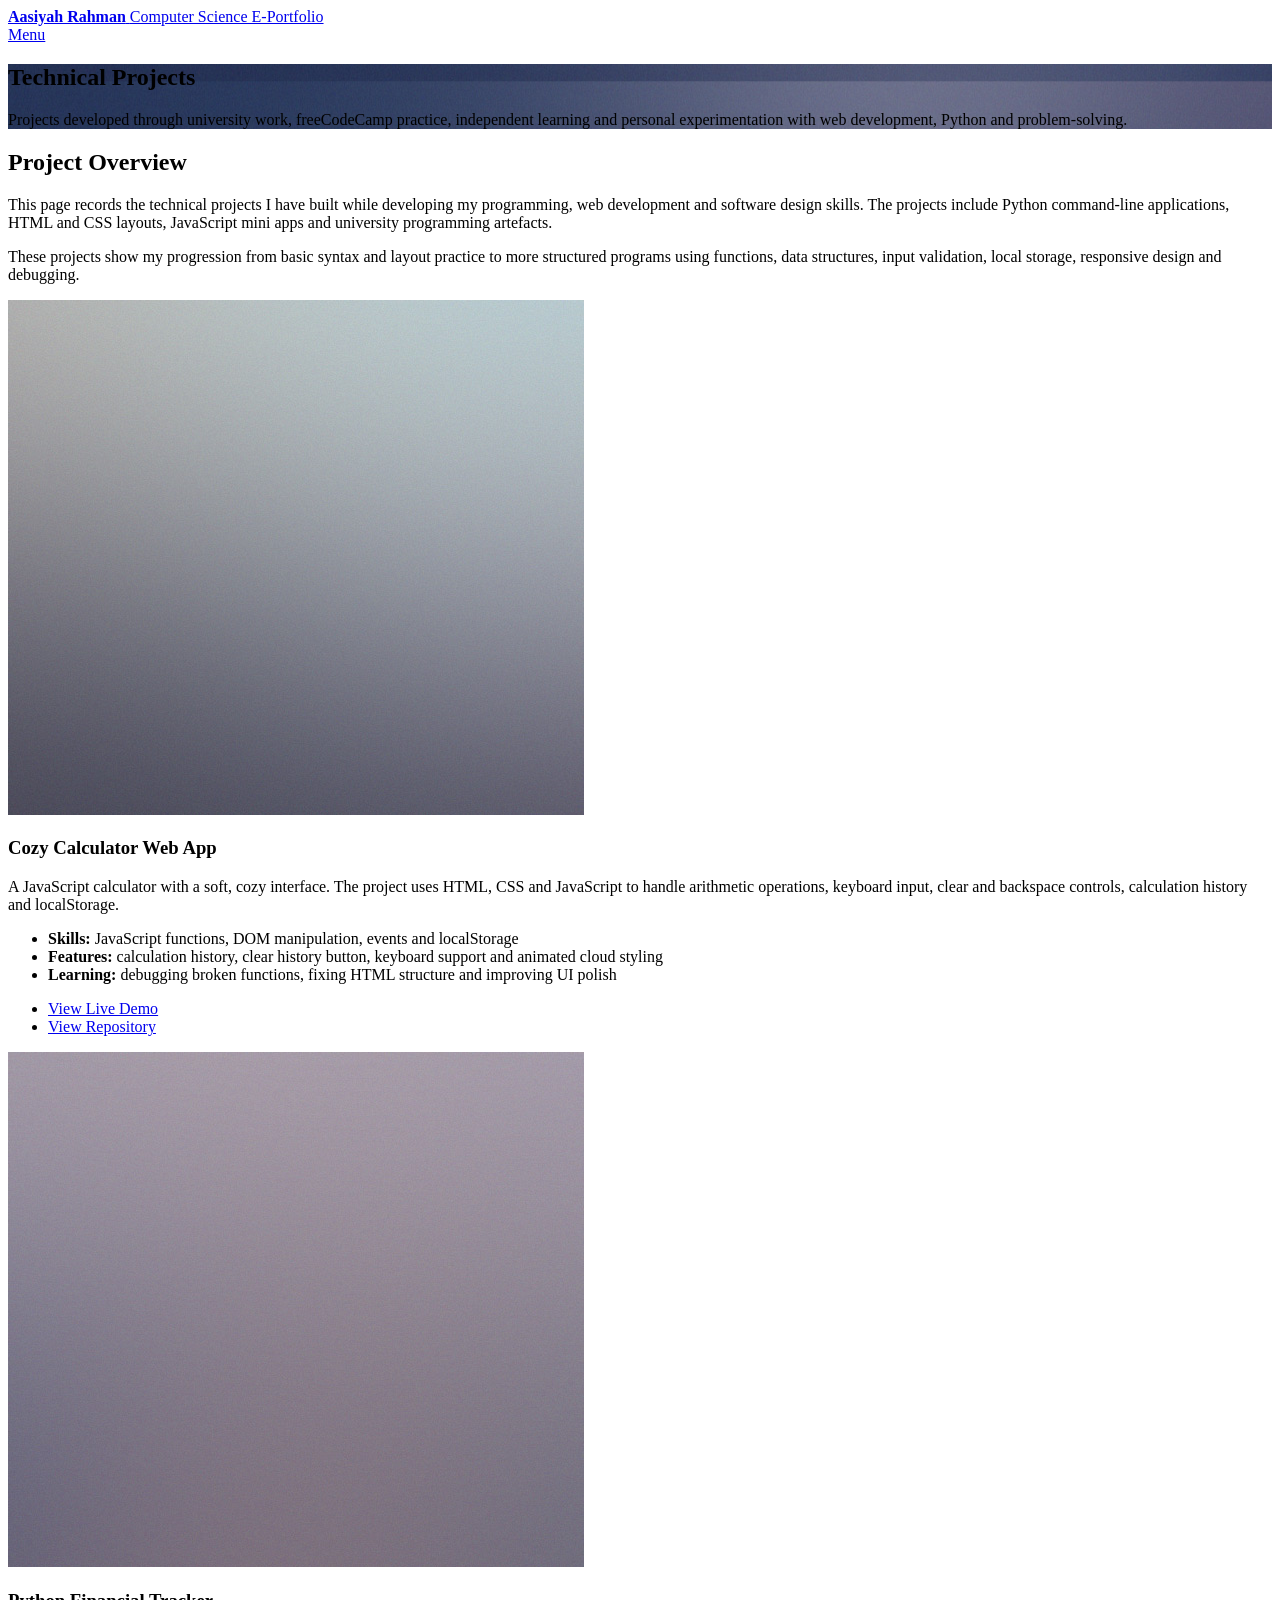
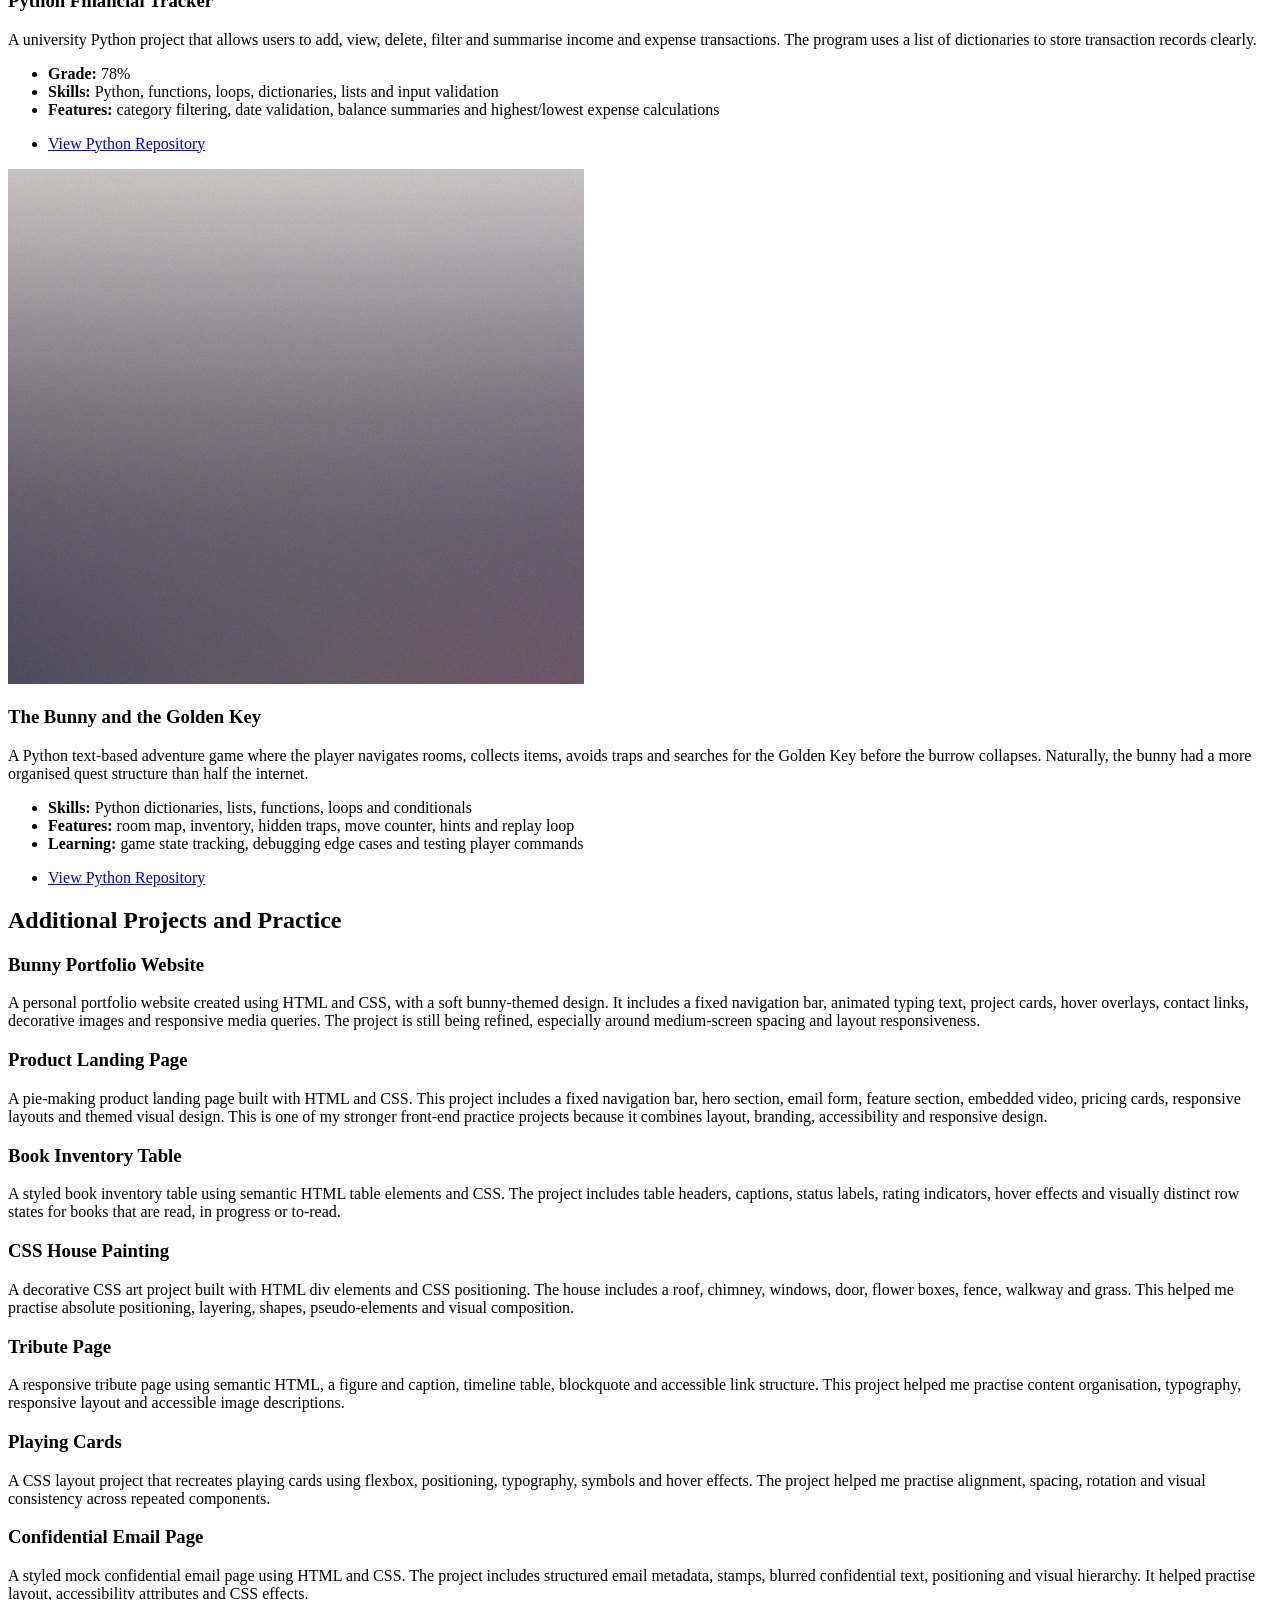
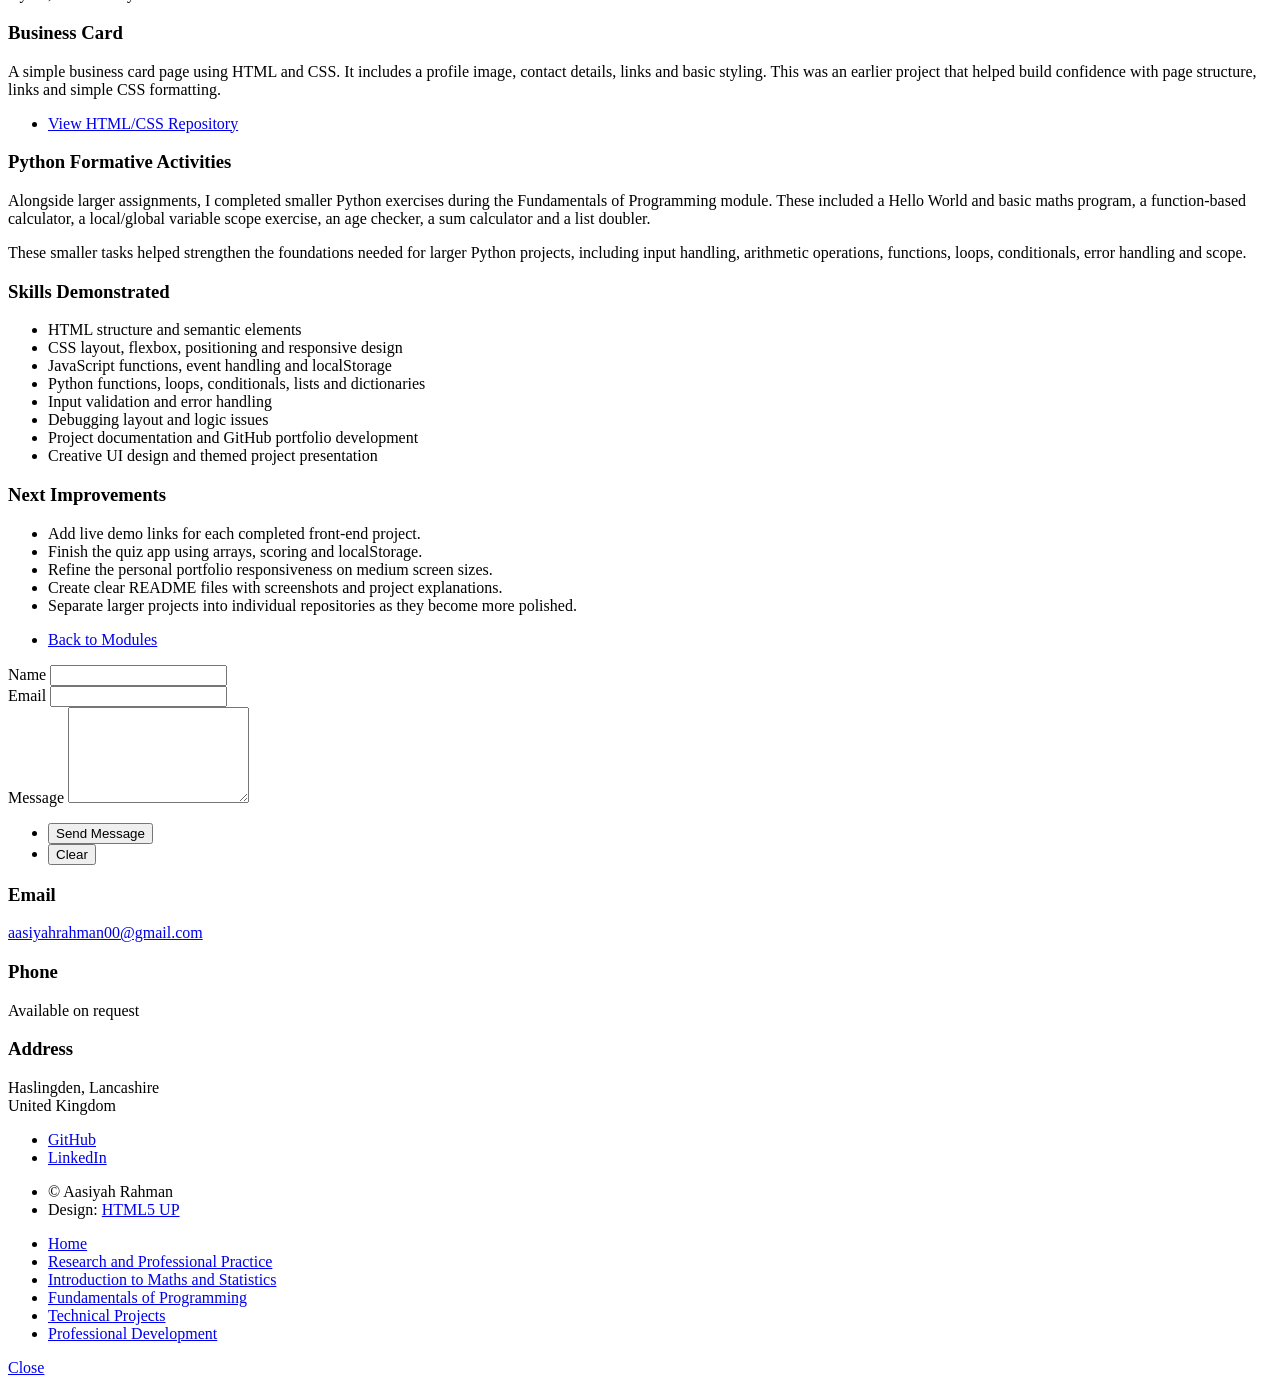
==== technical-projects.html @ 5a235f08 "Add cozy calculator project section" ====
<!DOCTYPE HTML>
<html>
	<head>
		<title>Technical Projects | Aasiyah Rahman</title>
		<meta charset="utf-8" />
		<meta name="viewport" content="width=device-width, initial-scale=1, user-scalable=no" />
		<link rel="stylesheet" href="assets/css/main.css" />
		<noscript><link rel="stylesheet" href="assets/css/noscript.css" /></noscript>
	</head>
	<body class="is-preload">
		<div id="wrapper">
			<header id="header" class="alt style2">
				<a href="index.html" class="logo">
					<strong>Aasiyah Rahman</strong>
					<span>Computer Science E-Portfolio</span>
				</a>
				<nav>
					<a href="#menu">Menu</a>
				</nav>
			</header>
			<nav id="menu">
				<ul class="links">
					<li><a href="index.html">Home</a></li>
					<li><a href="research-professional-practice.html">Research and Professional Practice</a></li>
					<li><a href="intro-maths-statistics.html">Introduction to Maths and Statistics</a></li>
					<li><a href="fundamentals-programming.html">Fundamentals of Programming</a></li>
					<li><a href="technical-projects.html">Technical Projects</a></li>
					<li><a href="professional-development.html">Professional Development</a></li>
				</ul>
			</nav>
			<section id="banner" class="style2">
				<div class="inner">
					<span class="image">
						<img src="images/pic07.jpg" alt="" />
					</span>
					<header class="major">
						<h1>Technical Projects</h1>
					</header>
					<div class="content">
						<p>
							Projects developed through university work, freeCodeCamp practice,
							independent learning and personal experimentation with web development,
							Python and problem-solving.
						</p>
					</div>
				</div>
			</section>
			<div id="main">
				<section id="one">
					<div class="inner">
						<header class="major">
							<h2>Project Overview</h2>
						</header>
						<p>
							This page records the technical projects I have built while developing
							my programming, web development and software design skills. The projects
							include Python command-line applications, HTML and CSS layouts, JavaScript
							mini apps and university programming artefacts.
						</p>
						<p>
							These projects show my progression from basic syntax and layout practice
							to more structured programs using functions, data structures, input validation,
							local storage, responsive design and debugging.
						</p>
					</div>
				</section>
				<section id="two" class="spotlights">
					<section>
						<a href="#" class="image">
							<img src="images/pic08.jpg" alt="" data-position="center center" />
						</a>
						<div class="content">
							<div class="inner">
								<header class="major">
									<h3>Cozy Calculator Web App</h3>
								</header>
								<p>
									A JavaScript calculator with a soft, cozy interface. The project uses
									HTML, CSS and JavaScript to handle arithmetic operations, keyboard input,
									clear and backspace controls, calculation history and localStorage.
								</p>
								<ul>
									<li><strong>Skills:</strong> JavaScript functions, DOM manipulation, events and localStorage</li>
									<li><strong>Features:</strong> calculation history, clear history button, keyboard support and animated cloud styling</li>
									<li><strong>Learning:</strong> debugging broken functions, fixing HTML structure and improving UI polish</li>
								</ul>
								<ul class="actions">
									<li>
										<a href="https://aasiyahrahman00.github.io/cosy-calculator/"
										class="button"
										target="_blank">
										View Live Demo
									</a>
								</li>
								<li>
									<a href="https://github.com/aasiyahrahman00/cosy-calculator"
									class="button"
									target="_blank">
									View Repository
								</a>
							</li>
						</ul>
					</div>
				</div>
			</section>
			<section>
						<a href="#" class="image">
							<img src="images/pic09.jpg" alt="" data-position="top center" />
						</a>
						<div class="content">
							<div class="inner">
								<header class="major">
									<h3>Python Financial Tracker</h3>
								</header>
								<p>
									A university Python project that allows users to add, view, delete,
									filter and summarise income and expense transactions. The program uses
									a list of dictionaries to store transaction records clearly.
								</p>
								<ul>
									<li><strong>Grade:</strong> 78%</li>
									<li><strong>Skills:</strong> Python, functions, loops, dictionaries, lists and input validation</li>
									<li><strong>Features:</strong> category filtering, date validation, balance summaries and highest/lowest expense calculations</li>
								</ul>
								<ul class="actions">
									<li>
										<a href="https://github.com/aasiyahrahman00/fundamentals-of-programming-python-projects"
										   class="button"
										   target="_blank">
											View Python Repository
										</a>
									</li>
								</ul>
							</div>
						</div>
					</section>
					<section>
						<a href="#" class="image">
							<img src="images/pic10.jpg" alt="" data-position="25% 25%" />
						</a>
						<div class="content">
							<div class="inner">
								<header class="major">
									<h3>The Bunny and the Golden Key</h3>
								</header>
								<p>
									A Python text-based adventure game where the player navigates rooms,
									collects items, avoids traps and searches for the Golden Key before
									the burrow collapses. Naturally, the bunny had a more organised quest
									structure than half the internet.
								</p>
								<ul>
									<li><strong>Skills:</strong> Python dictionaries, lists, functions, loops and conditionals</li>
									<li><strong>Features:</strong> room map, inventory, hidden traps, move counter, hints and replay loop</li>
									<li><strong>Learning:</strong> game state tracking, debugging edge cases and testing player commands</li>
								</ul>
								<ul class="actions">
									<li>
										<a href="https://github.com/aasiyahrahman00/fundamentals-of-programming-python-projects"
										   class="button"
										   target="_blank">
											View Python Repository
										</a>
									</li>
								</ul>
							</div>
						</div>
					</section>
				</section>
				<section id="three">
					<div class="inner">
						<header class="major">
							<h2>Additional Projects and Practice</h2>
						</header>
						<h3>Bunny Portfolio Website</h3>
						<p>
							A personal portfolio website created using HTML and CSS, with a soft
							bunny-themed design. It includes a fixed navigation bar, animated typing
							text, project cards, hover overlays, contact links, decorative images and
							responsive media queries. The project is still being refined, especially
							around medium-screen spacing and layout responsiveness.
						</p>
						<h3>Product Landing Page</h3>
						<p>
							A pie-making product landing page built with HTML and CSS. This project
							includes a fixed navigation bar, hero section, email form, feature section,
							embedded video, pricing cards, responsive layouts and themed visual design.
							This is one of my stronger front-end practice projects because it combines
							layout, branding, accessibility and responsive design.
						</p>
						<h3>Book Inventory Table</h3>
						<p>
							A styled book inventory table using semantic HTML table elements and CSS.
							The project includes table headers, captions, status labels, rating indicators,
							hover effects and visually distinct row states for books that are read,
							in progress or to-read.
						</p>
						<h3>CSS House Painting</h3>
						<p>
							A decorative CSS art project built with HTML div elements and CSS positioning.
							The house includes a roof, chimney, windows, door, flower boxes, fence,
							walkway and grass. This helped me practise absolute positioning, layering,
							shapes, pseudo-elements and visual composition.
						</p>
						<h3>Tribute Page</h3>
						<p>
							A responsive tribute page using semantic HTML, a figure and caption,
							timeline table, blockquote and accessible link structure. This project
							helped me practise content organisation, typography, responsive layout
							and accessible image descriptions.
						</p>
						<h3>Playing Cards</h3>
						<p>
							A CSS layout project that recreates playing cards using flexbox,
							positioning, typography, symbols and hover effects. The project helped
							me practise alignment, spacing, rotation and visual consistency across
							repeated components.
						</p>
						<h3>Confidential Email Page</h3>
						<p>
							A styled mock confidential email page using HTML and CSS. The project
							includes structured email metadata, stamps, blurred confidential text,
							positioning and visual hierarchy. It helped practise layout, accessibility
							attributes and CSS effects.
						</p>
						<h3>Business Card</h3>
						<p>
							A simple business card page using HTML and CSS. It includes a profile image,
							contact details, links and basic styling. This was an earlier project that
							helped build confidence with page structure, links and simple CSS formatting.
						</p>
						<ul class="actions">
							<li>
								<a href="https://github.com/aasiyahrahman00/html-css-practice-projects"
								   class="button"
								   target="_blank">
									View HTML/CSS Repository
								</a>
							</li>
						</ul>
						<h3>Python Formative Activities</h3>
						<p>
							Alongside larger assignments, I completed smaller Python exercises during
							the Fundamentals of Programming module. These included a Hello World and
							basic maths program, a function-based calculator, a local/global variable
							scope exercise, an age checker, a sum calculator and a list doubler.
						</p>
						<p>
							These smaller tasks helped strengthen the foundations needed for larger
							Python projects, including input handling, arithmetic operations, functions,
							loops, conditionals, error handling and scope.
						</p>
						<h3>Skills Demonstrated</h3>
						<ul>
							<li>HTML structure and semantic elements</li>
							<li>CSS layout, flexbox, positioning and responsive design</li>
							<li>JavaScript functions, event handling and localStorage</li>
							<li>Python functions, loops, conditionals, lists and dictionaries</li>
							<li>Input validation and error handling</li>
							<li>Debugging layout and logic issues</li>
							<li>Project documentation and GitHub portfolio development</li>
							<li>Creative UI design and themed project presentation</li>
						</ul>
						<h3>Next Improvements</h3>
						<ul>
							<li>Add live demo links for each completed front-end project.</li>
							<li>Finish the quiz app using arrays, scoring and localStorage.</li>
							<li>Refine the personal portfolio responsiveness on medium screen sizes.</li>
							<li>Create clear README files with screenshots and project explanations.</li>
							<li>Separate larger projects into individual repositories as they become more polished.</li>
						</ul>
						<ul class="actions">
							<li><a href="index.html#one" class="button next">Back to Modules</a></li>
						</ul>
					</div>
				</section>
			</div>
			<section id="contact">
				<div class="inner">
					<section>
						<form method="post" action="#">
							<div class="fields">
								<div class="field half">
									<label for="name">Name</label>
									<input type="text" name="name" id="name" />
								</div>
								<div class="field half">
									<label for="email">Email</label>
									<input type="text" name="email" id="email" />
								</div>
								<div class="field">
									<label for="message">Message</label>
									<textarea name="message" id="message" rows="6"></textarea>
								</div>
							</div>
							<ul class="actions">
								<li><input type="submit" value="Send Message" class="primary" /></li>
								<li><input type="reset" value="Clear" /></li>
							</ul>
						</form>
					</section>
					<section class="split">
						<section>
							<div class="contact-method">
								<span class="icon solid alt fa-envelope"></span>
								<h3>Email</h3>
								<a href="mailto:aasiyahrahman00@gmail.com">aasiyahrahman00@gmail.com</a>
							</div>
						</section>
						<section>
							<div class="contact-method">
								<span class="icon solid alt fa-phone"></span>
								<h3>Phone</h3>
								<span>Available on request</span>
							</div>
						</section>
						<section>
							<div class="contact-method">
								<span class="icon solid alt fa-home"></span>
								<h3>Address</h3>
								<span>
									Haslingden, Lancashire<br />
									United Kingdom
								</span>
							</div>
						</section>
					</section>
				</div>
			</section>
			<footer id="footer">
				<div class="inner">
					<ul class="icons">
						<li>
							<a href="https://github.com/aasiyahrahman00" class="icon brands alt fa-github">
								<span class="label">GitHub</span>
							</a>
						</li>
						<li>
							<a href="https://www.linkedin.com/in/aasiyah-rahman-aa9a262a6" class="icon brands alt fa-linkedin-in">
								<span class="label">LinkedIn</span>
							</a>
						</li>
					</ul>
					<ul class="copyright">
						<li>&copy; Aasiyah Rahman</li>
						<li>Design: <a href="https://html5up.net">HTML5 UP</a></li>
					</ul>
				</div>
			</footer>
		</div>
		<script src="assets/js/jquery.min.js"></script>
		<script src="assets/js/jquery.scrolly.min.js"></script>
		<script src="assets/js/jquery.scrollex.min.js"></script>
		<script src="assets/js/browser.min.js"></script>
		<script src="assets/js/breakpoints.min.js"></script>
		<script src="assets/js/util.js"></script>
		<script src="assets/js/main.js"></script>
	</body>
</html>
---- assets/css/main.css ----
@import url(fontawesome-all.min.css);
@import url("https://fonts.googleapis.com/css?family=Source+Sans+Pro:300,300italic,600,600italic");

/*
	Forty by HTML5 UP
	html5up.net | @ajlkn
	Free for personal and commercial use under the CCA 3.0 license (html5up.net/license)
*/

html, body, div, span, applet, object,
iframe, h1, h2, h3, h4, h5, h6, p, blockquote,
pre, a, abbr, acronym, address, big, cite,
code, del, dfn, em, img, ins, kbd, q, s, samp,
small, strike, strong, sub, sup, tt, var, b,
u, i, center, dl, dt, dd, ol, ul, li, fieldset,
form, label, legend, table, caption, tbody,
tfoot, thead, tr, th, td, article, aside,
canvas, details, embed, figure, figcaption,
footer, header, hgroup, menu, nav, output, ruby,
section, summary, time, mark, audio, video {
	margin: 0;
	padding: 0;
	border: 0;
	font-size: 100%;
	font: inherit;
	vertical-align: baseline;}

article, aside, details, figcaption, figure,
footer, header, hgroup, menu, nav, section {
	display: block;}

body {
	line-height: 1;
}

ol, ul {
	list-style: none;
}

blockquote, q {
	quotes: none;
}

	blockquote:before, blockquote:after, q:before, q:after {
		content: '';
		content: none;
	}

table {
	border-collapse: collapse;
	border-spacing: 0;
}

body {
	-webkit-text-size-adjust: none;
}

mark {
	background-color: transparent;
	color: inherit;
}

input::-moz-focus-inner {
	border: 0;
	padding: 0;
}

input, select, textarea {
	-moz-appearance: none;
	-webkit-appearance: none;
	-ms-appearance: none;
	appearance: none;
}

/* Basic */

	@-ms-viewport {
		width: device-width;
	}

	body {
		-ms-overflow-style: scrollbar;
	}

	@media screen and (max-width: 480px) {

		html, body {
			min-width: 320px;
		}

	}

	html {
		box-sizing: border-box;
	}

	*, *:before, *:after {
		box-sizing: inherit;
	}

	body {
		background: #242943;
	}

		body.is-preload *, body.is-preload *:before, body.is-preload *:after {
			-moz-animation: none !important;
			-webkit-animation: none !important;
			-ms-animation: none !important;
			animation: none !important;
			-moz-transition: none !important;
			-webkit-transition: none !important;
			-ms-transition: none !important;
			transition: none !important;
		}

/* Type */

	body, input, select, textarea {
		color: #ffffff;
		font-family: "Source Sans Pro", Helvetica, sans-serif;
		font-size: 17pt;
		font-weight: 300;
		letter-spacing: 0.025em;
		line-height: 1.65;
	}

		@media screen and (max-width: 1680px) {

			body, input, select, textarea {
				font-size: 14pt;
			}

		}

		@media screen and (max-width: 1280px) {

			body, input, select, textarea {
				font-size: 12pt;
			}

		}

		@media screen and (max-width: 360px) {

			body, input, select, textarea {
				font-size: 11pt;
			}

		}

	a {
		-moz-transition: color 0.2s ease-in-out, border-bottom-color 0.2s ease-in-out;
		-webkit-transition: color 0.2s ease-in-out, border-bottom-color 0.2s ease-in-out;
		-ms-transition: color 0.2s ease-in-out, border-bottom-color 0.2s ease-in-out;
		transition: color 0.2s ease-in-out, border-bottom-color 0.2s ease-in-out;
		border-bottom: dotted 1px;
		color: inherit;
		text-decoration: none;
	}

		a:hover {
			border-bottom-color: transparent;
			color: #9bf1ff !important;
		}

		a:active {
			color: #53e3fb !important;
		}

	strong, b {
		color: #ffffff;
		font-weight: 600;
	}

	em, i {
		font-style: italic;
	}

	p {
		margin: 0 0 2em 0;
	}

	h1, h2, h3, h4, h5, h6 {
		color: #ffffff;
		font-weight: 600;
		line-height: 1.65;
		margin: 0 0 1em 0;
	}

		h1 a, h2 a, h3 a, h4 a, h5 a, h6 a {
			color: inherit;
			border-bottom: 0;
		}

	h1 {
		font-size: 2.5em;
	}

	h2 {
		font-size: 1.75em;
	}

	h3 {
		font-size: 1.35em;
	}

	h4 {
		font-size: 1.1em;
	}

	h5 {
		font-size: 0.9em;
	}

	h6 {
		font-size: 0.7em;
	}

	@media screen and (max-width: 736px) {

		h1 {
			font-size: 2em;
		}

		h2 {
			font-size: 1.5em;
		}

		h3 {
			font-size: 1.25em;
		}

	}

	sub {
		font-size: 0.8em;
		position: relative;
		top: 0.5em;
	}

	sup {
		font-size: 0.8em;
		position: relative;
		top: -0.5em;
	}

	blockquote {
		border-left: solid 4px rgba(212, 212, 255, 0.1);
		font-style: italic;
		margin: 0 0 2em 0;
		padding: 0.5em 0 0.5em 2em;
	}

	code {
		background: rgba(212, 212, 255, 0.035);
		font-family: "Courier New", monospace;
		font-size: 0.9em;
		margin: 0 0.25em;
		padding: 0.25em 0.65em;
	}

	pre {
		-webkit-overflow-scrolling: touch;
		font-family: "Courier New", monospace;
		font-size: 0.9em;
		margin: 0 0 2em 0;
	}

		pre code {
			display: block;
			line-height: 1.75;
			padding: 1em 1.5em;
			overflow-x: auto;
		}

	hr {
		border: 0;
		border-bottom: solid 1px rgba(212, 212, 255, 0.1);
		margin: 2em 0;
	}

		hr.major {
			margin: 3em 0;
		}

	.align-left {
		text-align: left;
	}

	.align-center {
		text-align: center;
	}

	.align-right {
		text-align: right;
	}

/* Row */

	.row {
		display: flex;
		flex-wrap: wrap;
		box-sizing: border-box;
		align-items: stretch;
	}

		.row > * {
			box-sizing: border-box;
		}

		.row.gtr-uniform > * > :last-child {
			margin-bottom: 0;
		}

		.row.aln-left {
			justify-content: flex-start;
		}

		.row.aln-center {
			justify-content: center;
		}

		.row.aln-right {
			justify-content: flex-end;
		}

		.row.aln-top {
			align-items: flex-start;
		}

		.row.aln-middle {
			align-items: center;
		}

		.row.aln-bottom {
			align-items: flex-end;
		}

		.row > .imp {
			order: -1;
		}

		.row > .col-1 {
			width: 8.33333%;
		}

		.row > .off-1 {
			margin-left: 8.33333%;
		}

		.row > .col-2 {
			width: 16.66667%;
		}

		.row > .off-2 {
			margin-left: 16.66667%;
		}

		.row > .col-3 {
			width: 25%;
		}

		.row > .off-3 {
			margin-left: 25%;
		}

		.row > .col-4 {
			width: 33.33333%;
		}

		.row > .off-4 {
			margin-left: 33.33333%;
		}

		.row > .col-5 {
			width: 41.66667%;
		}

		.row > .off-5 {
			margin-left: 41.66667%;
		}

		.row > .col-6 {
			width: 50%;
		}

		.row > .off-6 {
			margin-left: 50%;
		}

		.row > .col-7 {
			width: 58.33333%;
		}

		.row > .off-7 {
			margin-left: 58.33333%;
		}

		.row > .col-8 {
			width: 66.66667%;
		}

		.row > .off-8 {
			margin-left: 66.66667%;
		}

		.row > .col-9 {
			width: 75%;
		}

		.row > .off-9 {
			margin-left: 75%;
		}

		.row > .col-10 {
			width: 83.33333%;
		}

		.row > .off-10 {
			margin-left: 83.33333%;
		}

		.row > .col-11 {
			width: 91.66667%;
		}

		.row > .off-11 {
			margin-left: 91.66667%;
		}

		.row > .col-12 {
			width: 100%;
		}

		.row > .off-12 {
			margin-left: 100%;
		}

		.row.gtr-0 {
			margin-top: 0;
			margin-left: 0em;
		}

			.row.gtr-0 > * {
				padding: 0 0 0 0em;
			}

			.row.gtr-0.gtr-uniform {
				margin-top: 0em;
			}

				.row.gtr-0.gtr-uniform > * {
					padding-top: 0em;
				}

		.row.gtr-25 {
			margin-top: 0;
			margin-left: -0.5em;
		}

			.row.gtr-25 > * {
				padding: 0 0 0 0.5em;
			}

			.row.gtr-25.gtr-uniform {
				margin-top: -0.5em;
			}

				.row.gtr-25.gtr-uniform > * {
					padding-top: 0.5em;
				}

		.row.gtr-50 {
			margin-top: 0;
			margin-left: -1em;
		}

			.row.gtr-50 > * {
				padding: 0 0 0 1em;
			}

			.row.gtr-50.gtr-uniform {
				margin-top: -1em;
			}

				.row.gtr-50.gtr-uniform > * {
					padding-top: 1em;
				}

		.row {
			margin-top: 0;
			margin-left: -2em;
		}

			.row > * {
				padding: 0 0 0 2em;
			}

			.row.gtr-uniform {
				margin-top: -2em;
			}

				.row.gtr-uniform > * {
					padding-top: 2em;
				}

		.row.gtr-150 {
			margin-top: 0;
			margin-left: -3em;
		}

			.row.gtr-150 > * {
				padding: 0 0 0 3em;
			}

			.row.gtr-150.gtr-uniform {
				margin-top: -3em;
			}

				.row.gtr-150.gtr-uniform > * {
					padding-top: 3em;
				}

		.row.gtr-200 {
			margin-top: 0;
			margin-left: -4em;
		}

			.row.gtr-200 > * {
				padding: 0 0 0 4em;
			}

			.row.gtr-200.gtr-uniform {
				margin-top: -4em;
			}

				.row.gtr-200.gtr-uniform > * {
					padding-top: 4em;
				}

		@media screen and (max-width: 1680px) {

			.row {
				display: flex;
				flex-wrap: wrap;
				box-sizing: border-box;
				align-items: stretch;
			}

				.row > * {
					box-sizing: border-box;
				}

				.row.gtr-uniform > * > :last-child {
					margin-bottom: 0;
				}

				.row.aln-left {
					justify-content: flex-start;
				}

				.row.aln-center {
					justify-content: center;
				}

				.row.aln-right {
					justify-content: flex-end;
				}

				.row.aln-top {
					align-items: flex-start;
				}

				.row.aln-middle {
					align-items: center;
				}

				.row.aln-bottom {
					align-items: flex-end;
				}

				.row > .imp-xlarge {
					order: -1;
				}

				.row > .col-1-xlarge {
					width: 8.33333%;
				}

				.row > .off-1-xlarge {
					margin-left: 8.33333%;
				}

				.row > .col-2-xlarge {
					width: 16.66667%;
				}

				.row > .off-2-xlarge {
					margin-left: 16.66667%;
				}

				.row > .col-3-xlarge {
					width: 25%;
				}

				.row > .off-3-xlarge {
					margin-left: 25%;
				}

				.row > .col-4-xlarge {
					width: 33.33333%;
				}

				.row > .off-4-xlarge {
					margin-left: 33.33333%;
				}

				.row > .col-5-xlarge {
					width: 41.66667%;
				}

				.row > .off-5-xlarge {
					margin-left: 41.66667%;
				}

				.row > .col-6-xlarge {
					width: 50%;
				}

				.row > .off-6-xlarge {
					margin-left: 50%;
				}

				.row > .col-7-xlarge {
					width: 58.33333%;
				}

				.row > .off-7-xlarge {
					margin-left: 58.33333%;
				}

				.row > .col-8-xlarge {
					width: 66.66667%;
				}

				.row > .off-8-xlarge {
					margin-left: 66.66667%;
				}

				.row > .col-9-xlarge {
					width: 75%;
				}

				.row > .off-9-xlarge {
					margin-left: 75%;
				}

				.row > .col-10-xlarge {
					width: 83.33333%;
				}

				.row > .off-10-xlarge {
					margin-left: 83.33333%;
				}

				.row > .col-11-xlarge {
					width: 91.66667%;
				}

				.row > .off-11-xlarge {
					margin-left: 91.66667%;
				}

				.row > .col-12-xlarge {
					width: 100%;
				}

				.row > .off-12-xlarge {
					margin-left: 100%;
				}

				.row.gtr-0 {
					margin-top: 0;
					margin-left: 0em;
				}

					.row.gtr-0 > * {
						padding: 0 0 0 0em;
					}

					.row.gtr-0.gtr-uniform {
						margin-top: 0em;
					}

						.row.gtr-0.gtr-uniform > * {
							padding-top: 0em;
						}

				.row.gtr-25 {
					margin-top: 0;
					margin-left: -0.5em;
				}

					.row.gtr-25 > * {
						padding: 0 0 0 0.5em;
					}

					.row.gtr-25.gtr-uniform {
						margin-top: -0.5em;
					}

						.row.gtr-25.gtr-uniform > * {
							padding-top: 0.5em;
						}

				.row.gtr-50 {
					margin-top: 0;
					margin-left: -1em;
				}

					.row.gtr-50 > * {
						padding: 0 0 0 1em;
					}

					.row.gtr-50.gtr-uniform {
						margin-top: -1em;
					}

						.row.gtr-50.gtr-uniform > * {
							padding-top: 1em;
						}

				.row {
					margin-top: 0;
					margin-left: -2em;
				}

					.row > * {
						padding: 0 0 0 2em;
					}

					.row.gtr-uniform {
						margin-top: -2em;
					}

						.row.gtr-uniform > * {
							padding-top: 2em;
						}

				.row.gtr-150 {
					margin-top: 0;
					margin-left: -3em;
				}

					.row.gtr-150 > * {
						padding: 0 0 0 3em;
					}

					.row.gtr-150.gtr-uniform {
						margin-top: -3em;
					}

						.row.gtr-150.gtr-uniform > * {
							padding-top: 3em;
						}

				.row.gtr-200 {
					margin-top: 0;
					margin-left: -4em;
				}

					.row.gtr-200 > * {
						padding: 0 0 0 4em;
					}

					.row.gtr-200.gtr-uniform {
						margin-top: -4em;
					}

						.row.gtr-200.gtr-uniform > * {
							padding-top: 4em;
						}

		}

		@media screen and (max-width: 1280px) {

			.row {
				display: flex;
				flex-wrap: wrap;
				box-sizing: border-box;
				align-items: stretch;
			}

				.row > * {
					box-sizing: border-box;
				}

				.row.gtr-uniform > * > :last-child {
					margin-bottom: 0;
				}

				.row.aln-left {
					justify-content: flex-start;
				}

				.row.aln-center {
					justify-content: center;
				}

				.row.aln-right {
					justify-content: flex-end;
				}

				.row.aln-top {
					align-items: flex-start;
				}

				.row.aln-middle {
					align-items: center;
				}

				.row.aln-bottom {
					align-items: flex-end;
				}

				.row > .imp-large {
					order: -1;
				}

				.row > .col-1-large {
					width: 8.33333%;
				}

				.row > .off-1-large {
					margin-left: 8.33333%;
				}

				.row > .col-2-large {
					width: 16.66667%;
				}

				.row > .off-2-large {
					margin-left: 16.66667%;
				}

				.row > .col-3-large {
					width: 25%;
				}

				.row > .off-3-large {
					margin-left: 25%;
				}

				.row > .col-4-large {
					width: 33.33333%;
				}

				.row > .off-4-large {
					margin-left: 33.33333%;
				}

				.row > .col-5-large {
					width: 41.66667%;
				}

				.row > .off-5-large {
					margin-left: 41.66667%;
				}

				.row > .col-6-large {
					width: 50%;
				}

				.row > .off-6-large {
					margin-left: 50%;
				}

				.row > .col-7-large {
					width: 58.33333%;
				}

				.row > .off-7-large {
					margin-left: 58.33333%;
				}

				.row > .col-8-large {
					width: 66.66667%;
				}

				.row > .off-8-large {
					margin-left: 66.66667%;
				}

				.row > .col-9-large {
					width: 75%;
				}

				.row > .off-9-large {
					margin-left: 75%;
				}

				.row > .col-10-large {
					width: 83.33333%;
				}

				.row > .off-10-large {
					margin-left: 83.33333%;
				}

				.row > .col-11-large {
					width: 91.66667%;
				}

				.row > .off-11-large {
					margin-left: 91.66667%;
				}

				.row > .col-12-large {
					width: 100%;
				}

				.row > .off-12-large {
					margin-left: 100%;
				}

				.row.gtr-0 {
					margin-top: 0;
					margin-left: 0em;
				}

					.row.gtr-0 > * {
						padding: 0 0 0 0em;
					}

					.row.gtr-0.gtr-uniform {
						margin-top: 0em;
					}

						.row.gtr-0.gtr-uniform > * {
							padding-top: 0em;
						}

				.row.gtr-25 {
					margin-top: 0;
					margin-left: -0.375em;
				}

					.row.gtr-25 > * {
						padding: 0 0 0 0.375em;
					}

					.row.gtr-25.gtr-uniform {
						margin-top: -0.375em;
					}

						.row.gtr-25.gtr-uniform > * {
							padding-top: 0.375em;
						}

				.row.gtr-50 {
					margin-top: 0;
					margin-left: -0.75em;
				}

					.row.gtr-50 > * {
						padding: 0 0 0 0.75em;
					}

					.row.gtr-50.gtr-uniform {
						margin-top: -0.75em;
					}

						.row.gtr-50.gtr-uniform > * {
							padding-top: 0.75em;
						}

				.row {
					margin-top: 0;
					margin-left: -1.5em;
				}

					.row > * {
						padding: 0 0 0 1.5em;
					}

					.row.gtr-uniform {
						margin-top: -1.5em;
					}

						.row.gtr-uniform > * {
							padding-top: 1.5em;
						}

				.row.gtr-150 {
					margin-top: 0;
					margin-left: -2.25em;
				}

					.row.gtr-150 > * {
						padding: 0 0 0 2.25em;
					}

					.row.gtr-150.gtr-uniform {
						margin-top: -2.25em;
					}

						.row.gtr-150.gtr-uniform > * {
							padding-top: 2.25em;
						}

				.row.gtr-200 {
					margin-top: 0;
					margin-left: -3em;
				}

					.row.gtr-200 > * {
						padding: 0 0 0 3em;
					}

					.row.gtr-200.gtr-uniform {
						margin-top: -3em;
					}

						.row.gtr-200.gtr-uniform > * {
							padding-top: 3em;
						}

		}

		@media screen and (max-width: 980px) {

			.row {
				display: flex;
				flex-wrap: wrap;
				box-sizing: border-box;
				align-items: stretch;
			}

				.row > * {
					box-sizing: border-box;
				}

				.row.gtr-uniform > * > :last-child {
					margin-bottom: 0;
				}

				.row.aln-left {
					justify-content: flex-start;
				}

				.row.aln-center {
					justify-content: center;
				}

				.row.aln-right {
					justify-content: flex-end;
				}

				.row.aln-top {
					align-items: flex-start;
				}

				.row.aln-middle {
					align-items: center;
				}

				.row.aln-bottom {
					align-items: flex-end;
				}

				.row > .imp-medium {
					order: -1;
				}

				.row > .col-1-medium {
					width: 8.33333%;
				}

				.row > .off-1-medium {
					margin-left: 8.33333%;
				}

				.row > .col-2-medium {
					width: 16.66667%;
				}

				.row > .off-2-medium {
					margin-left: 16.66667%;
				}

				.row > .col-3-medium {
					width: 25%;
				}

				.row > .off-3-medium {
					margin-left: 25%;
				}

				.row > .col-4-medium {
					width: 33.33333%;
				}

				.row > .off-4-medium {
					margin-left: 33.33333%;
				}

				.row > .col-5-medium {
					width: 41.66667%;
				}

				.row > .off-5-medium {
					margin-left: 41.66667%;
				}

				.row > .col-6-medium {
					width: 50%;
				}

				.row > .off-6-medium {
					margin-left: 50%;
				}

				.row > .col-7-medium {
					width: 58.33333%;
				}

				.row > .off-7-medium {
					margin-left: 58.33333%;
				}

				.row > .col-8-medium {
					width: 66.66667%;
				}

				.row > .off-8-medium {
					margin-left: 66.66667%;
				}

				.row > .col-9-medium {
					width: 75%;
				}

				.row > .off-9-medium {
					margin-left: 75%;
				}

				.row > .col-10-medium {
					width: 83.33333%;
				}

				.row > .off-10-medium {
					margin-left: 83.33333%;
				}

				.row > .col-11-medium {
					width: 91.66667%;
				}

				.row > .off-11-medium {
					margin-left: 91.66667%;
				}

				.row > .col-12-medium {
					width: 100%;
				}

				.row > .off-12-medium {
					margin-left: 100%;
				}

				.row.gtr-0 {
					margin-top: 0;
					margin-left: 0em;
				}

					.row.gtr-0 > * {
						padding: 0 0 0 0em;
					}

					.row.gtr-0.gtr-uniform {
						margin-top: 0em;
					}

						.row.gtr-0.gtr-uniform > * {
							padding-top: 0em;
						}

				.row.gtr-25 {
					margin-top: 0;
					margin-left: -0.375em;
				}

					.row.gtr-25 > * {
						padding: 0 0 0 0.375em;
					}

					.row.gtr-25.gtr-uniform {
						margin-top: -0.375em;
					}

						.row.gtr-25.gtr-uniform > * {
							padding-top: 0.375em;
						}

				.row.gtr-50 {
					margin-top: 0;
					margin-left: -0.75em;
				}

					.row.gtr-50 > * {
						padding: 0 0 0 0.75em;
					}

					.row.gtr-50.gtr-uniform {
						margin-top: -0.75em;
					}

						.row.gtr-50.gtr-uniform > * {
							padding-top: 0.75em;
						}

				.row {
					margin-top: 0;
					margin-left: -1.5em;
				}

					.row > * {
						padding: 0 0 0 1.5em;
					}

					.row.gtr-uniform {
						margin-top: -1.5em;
					}

						.row.gtr-uniform > * {
							padding-top: 1.5em;
						}

				.row.gtr-150 {
					margin-top: 0;
					margin-left: -2.25em;
				}

					.row.gtr-150 > * {
						padding: 0 0 0 2.25em;
					}

					.row.gtr-150.gtr-uniform {
						margin-top: -2.25em;
					}

						.row.gtr-150.gtr-uniform > * {
							padding-top: 2.25em;
						}

				.row.gtr-200 {
					margin-top: 0;
					margin-left: -3em;
				}

					.row.gtr-200 > * {
						padding: 0 0 0 3em;
					}

					.row.gtr-200.gtr-uniform {
						margin-top: -3em;
					}

						.row.gtr-200.gtr-uniform > * {
							padding-top: 3em;
						}

		}

		@media screen and (max-width: 736px) {

			.row {
				display: flex;
				flex-wrap: wrap;
				box-sizing: border-box;
				align-items: stretch;
			}

				.row > * {
					box-sizing: border-box;
				}

				.row.gtr-uniform > * > :last-child {
					margin-bottom: 0;
				}

				.row.aln-left {
					justify-content: flex-start;
				}

				.row.aln-center {
					justify-content: center;
				}

				.row.aln-right {
					justify-content: flex-end;
				}

				.row.aln-top {
					align-items: flex-start;
				}

				.row.aln-middle {
					align-items: center;
				}

				.row.aln-bottom {
					align-items: flex-end;
				}

				.row > .imp-small {
					order: -1;
				}

				.row > .col-1-small {
					width: 8.33333%;
				}

				.row > .off-1-small {
					margin-left: 8.33333%;
				}

				.row > .col-2-small {
					width: 16.66667%;
				}

				.row > .off-2-small {
					margin-left: 16.66667%;
				}

				.row > .col-3-small {
					width: 25%;
				}

				.row > .off-3-small {
					margin-left: 25%;
				}

				.row > .col-4-small {
					width: 33.33333%;
				}

				.row > .off-4-small {
					margin-left: 33.33333%;
				}

				.row > .col-5-small {
					width: 41.66667%;
				}

				.row > .off-5-small {
					margin-left: 41.66667%;
				}

				.row > .col-6-small {
					width: 50%;
				}

				.row > .off-6-small {
					margin-left: 50%;
				}

				.row > .col-7-small {
					width: 58.33333%;
				}

				.row > .off-7-small {
					margin-left: 58.33333%;
				}

				.row > .col-8-small {
					width: 66.66667%;
				}

				.row > .off-8-small {
					margin-left: 66.66667%;
				}

				.row > .col-9-small {
					width: 75%;
				}

				.row > .off-9-small {
					margin-left: 75%;
				}

				.row > .col-10-small {
					width: 83.33333%;
				}

				.row > .off-10-small {
					margin-left: 83.33333%;
				}

				.row > .col-11-small {
					width: 91.66667%;
				}

				.row > .off-11-small {
					margin-left: 91.66667%;
				}

				.row > .col-12-small {
					width: 100%;
				}

				.row > .off-12-small {
					margin-left: 100%;
				}

				.row.gtr-0 {
					margin-top: 0;
					margin-left: 0em;
				}

					.row.gtr-0 > * {
						padding: 0 0 0 0em;
					}

					.row.gtr-0.gtr-uniform {
						margin-top: 0em;
					}

						.row.gtr-0.gtr-uniform > * {
							padding-top: 0em;
						}

				.row.gtr-25 {
					margin-top: 0;
					margin-left: -0.3125em;
				}

					.row.gtr-25 > * {
						padding: 0 0 0 0.3125em;
					}

					.row.gtr-25.gtr-uniform {
						margin-top: -0.3125em;
					}

						.row.gtr-25.gtr-uniform > * {
							padding-top: 0.3125em;
						}

				.row.gtr-50 {
					margin-top: 0;
					margin-left: -0.625em;
				}

					.row.gtr-50 > * {
						padding: 0 0 0 0.625em;
					}

					.row.gtr-50.gtr-uniform {
						margin-top: -0.625em;
					}

						.row.gtr-50.gtr-uniform > * {
							padding-top: 0.625em;
						}

				.row {
					margin-top: 0;
					margin-left: -1.25em;
				}

					.row > * {
						padding: 0 0 0 1.25em;
					}

					.row.gtr-uniform {
						margin-top: -1.25em;
					}

						.row.gtr-uniform > * {
							padding-top: 1.25em;
						}

				.row.gtr-150 {
					margin-top: 0;
					margin-left: -1.875em;
				}

					.row.gtr-150 > * {
						padding: 0 0 0 1.875em;
					}

					.row.gtr-150.gtr-uniform {
						margin-top: -1.875em;
					}

						.row.gtr-150.gtr-uniform > * {
							padding-top: 1.875em;
						}

				.row.gtr-200 {
					margin-top: 0;
					margin-left: -2.5em;
				}

					.row.gtr-200 > * {
						padding: 0 0 0 2.5em;
					}

					.row.gtr-200.gtr-uniform {
						margin-top: -2.5em;
					}

						.row.gtr-200.gtr-uniform > * {
							padding-top: 2.5em;
						}

		}

		@media screen and (max-width: 480px) {

			.row {
				display: flex;
				flex-wrap: wrap;
				box-sizing: border-box;
				align-items: stretch;
			}

				.row > * {
					box-sizing: border-box;
				}

				.row.gtr-uniform > * > :last-child {
					margin-bottom: 0;
				}

				.row.aln-left {
					justify-content: flex-start;
				}

				.row.aln-center {
					justify-content: center;
				}

				.row.aln-right {
					justify-content: flex-end;
				}

				.row.aln-top {
					align-items: flex-start;
				}

				.row.aln-middle {
					align-items: center;
				}

				.row.aln-bottom {
					align-items: flex-end;
				}

				.row > .imp-xsmall {
					order: -1;
				}

				.row > .col-1-xsmall {
					width: 8.33333%;
				}

				.row > .off-1-xsmall {
					margin-left: 8.33333%;
				}

				.row > .col-2-xsmall {
					width: 16.66667%;
				}

				.row > .off-2-xsmall {
					margin-left: 16.66667%;
				}

				.row > .col-3-xsmall {
					width: 25%;
				}

				.row > .off-3-xsmall {
					margin-left: 25%;
				}

				.row > .col-4-xsmall {
					width: 33.33333%;
				}

				.row > .off-4-xsmall {
					margin-left: 33.33333%;
				}

				.row > .col-5-xsmall {
					width: 41.66667%;
				}

				.row > .off-5-xsmall {
					margin-left: 41.66667%;
				}

				.row > .col-6-xsmall {
					width: 50%;
				}

				.row > .off-6-xsmall {
					margin-left: 50%;
				}

				.row > .col-7-xsmall {
					width: 58.33333%;
				}

				.row > .off-7-xsmall {
					margin-left: 58.33333%;
				}

				.row > .col-8-xsmall {
					width: 66.66667%;
				}

				.row > .off-8-xsmall {
					margin-left: 66.66667%;
				}

				.row > .col-9-xsmall {
					width: 75%;
				}

				.row > .off-9-xsmall {
					margin-left: 75%;
				}

				.row > .col-10-xsmall {
					width: 83.33333%;
				}

				.row > .off-10-xsmall {
					margin-left: 83.33333%;
				}

				.row > .col-11-xsmall {
					width: 91.66667%;
				}

				.row > .off-11-xsmall {
					margin-left: 91.66667%;
				}

				.row > .col-12-xsmall {
					width: 100%;
				}

				.row > .off-12-xsmall {
					margin-left: 100%;
				}

				.row.gtr-0 {
					margin-top: 0;
					margin-left: 0em;
				}

					.row.gtr-0 > * {
						padding: 0 0 0 0em;
					}

					.row.gtr-0.gtr-uniform {
						margin-top: 0em;
					}

						.row.gtr-0.gtr-uniform > * {
							padding-top: 0em;
						}

				.row.gtr-25 {
					margin-top: 0;
					margin-left: -0.3125em;
				}

					.row.gtr-25 > * {
						padding: 0 0 0 0.3125em;
					}

					.row.gtr-25.gtr-uniform {
						margin-top: -0.3125em;
					}

						.row.gtr-25.gtr-uniform > * {
							padding-top: 0.3125em;
						}

				.row.gtr-50 {
					margin-top: 0;
					margin-left: -0.625em;
				}

					.row.gtr-50 > * {
						padding: 0 0 0 0.625em;
					}

					.row.gtr-50.gtr-uniform {
						margin-top: -0.625em;
					}

						.row.gtr-50.gtr-uniform > * {
							padding-top: 0.625em;
						}

				.row {
					margin-top: 0;
					margin-left: -1.25em;
				}

					.row > * {
						padding: 0 0 0 1.25em;
					}

					.row.gtr-uniform {
						margin-top: -1.25em;
					}

						.row.gtr-uniform > * {
							padding-top: 1.25em;
						}

				.row.gtr-150 {
					margin-top: 0;
					margin-left: -1.875em;
				}

					.row.gtr-150 > * {
						padding: 0 0 0 1.875em;
					}

					.row.gtr-150.gtr-uniform {
						margin-top: -1.875em;
					}

						.row.gtr-150.gtr-uniform > * {
							padding-top: 1.875em;
						}

				.row.gtr-200 {
					margin-top: 0;
					margin-left: -2.5em;
				}

					.row.gtr-200 > * {
						padding: 0 0 0 2.5em;
					}

					.row.gtr-200.gtr-uniform {
						margin-top: -2.5em;
					}

						.row.gtr-200.gtr-uniform > * {
							padding-top: 2.5em;
						}

		}

/* Section/Article */

	section.special, article.special {
		text-align: center;
	}

	header.major {
		width: -moz-max-content;
		width: -webkit-max-content;
		width: -ms-max-content;
		width: max-content;
		margin-bottom: 2em;
	}

		header.major > :first-child {
			margin-bottom: 0;
			width: calc(100% + 0.5em);
		}

			header.major > :first-child:after {
				content: '';
				background-color: #ffffff;
				display: block;
				height: 2px;
				margin: 0.325em 0 0.5em 0;
				width: 100%;
			}

		header.major > p {
			font-size: 0.7em;
			font-weight: 600;
			letter-spacing: 0.25em;
			margin-bottom: 0;
			text-transform: uppercase;
		}

		body.is-ie header.major > :first-child:after {
			max-width: 9em;
		}

		body.is-ie header.major > h1:after {
			max-width: 100% !important;
		}

	@media screen and (max-width: 736px) {

		header.major > p br {
			display: none;
		}

	}

/* Form */

	form {
		margin: 0 0 2em 0;
	}

		form > :last-child {
			margin-bottom: 0;
		}

		form > .fields {
			display: -moz-flex;
			display: -webkit-flex;
			display: -ms-flex;
			display: flex;
			-moz-flex-wrap: wrap;
			-webkit-flex-wrap: wrap;
			-ms-flex-wrap: wrap;
			flex-wrap: wrap;
			width: calc(100% + 3em);
			margin: -1.5em 0 2em -1.5em;
		}

			form > .fields > .field {
				-moz-flex-grow: 0;
				-webkit-flex-grow: 0;
				-ms-flex-grow: 0;
				flex-grow: 0;
				-moz-flex-shrink: 0;
				-webkit-flex-shrink: 0;
				-ms-flex-shrink: 0;
				flex-shrink: 0;
				padding: 1.5em 0 0 1.5em;
				width: calc(100% - 1.5em);
			}

				form > .fields > .field.half {
					width: calc(50% - 0.75em);
				}

				form > .fields > .field.third {
					width: calc(100%/3 - 0.5em);
				}

				form > .fields > .field.quarter {
					width: calc(25% - 0.375em);
				}

		@media screen and (max-width: 480px) {

			form > .fields {
				width: calc(100% + 3em);
				margin: -1.5em 0 2em -1.5em;
			}

				form > .fields > .field {
					padding: 1.5em 0 0 1.5em;
					width: calc(100% - 1.5em);
				}

					form > .fields > .field.half {
						width: calc(100% - 1.5em);
					}

					form > .fields > .field.third {
						width: calc(100% - 1.5em);
					}

					form > .fields > .field.quarter {
						width: calc(100% - 1.5em);
					}

		}

	label {
		color: #ffffff;
		display: block;
		font-size: 0.8em;
		font-weight: 600;
		letter-spacing: 0.25em;
		margin: 0 0 1em 0;
		text-transform: uppercase;
	}

	input[type="text"],
	input[type="password"],
	input[type="email"],
	input[type="tel"],
	input[type="search"],
	input[type="url"],
	select,
	textarea {
		-moz-appearance: none;
		-webkit-appearance: none;
		-ms-appearance: none;
		appearance: none;
		background: rgba(212, 212, 255, 0.035);
		border: none;
		border-radius: 0;
		color: inherit;
		display: block;
		outline: 0;
		padding: 0 1em;
		text-decoration: none;
		width: 100%;
	}

		input[type="text"]:invalid,
		input[type="password"]:invalid,
		input[type="email"]:invalid,
		input[type="tel"]:invalid,
		input[type="search"]:invalid,
		input[type="url"]:invalid,
		select:invalid,
		textarea:invalid {
			box-shadow: none;
		}

		input[type="text"]:focus,
		input[type="password"]:focus,
		input[type="email"]:focus,
		input[type="tel"]:focus,
		input[type="search"]:focus,
		input[type="url"]:focus,
		select:focus,
		textarea:focus {
			border-color: #9bf1ff;
			box-shadow: 0 0 0 2px #9bf1ff;
		}

	select {
		background-image: url("data:image/svg+xml;charset=utf8,%3Csvg xmlns='http://www.w3.org/2000/svg' width='40' height='40' preserveAspectRatio='none' viewBox='0 0 40 40'%3E%3Cpath d='M9.4,12.3l10.4,10.4l10.4-10.4c0.2-0.2,0.5-0.4,0.9-0.4c0.3,0,0.6,0.1,0.9,0.4l3.3,3.3c0.2,0.2,0.4,0.5,0.4,0.9 c0,0.4-0.1,0.6-0.4,0.9L20.7,31.9c-0.2,0.2-0.5,0.4-0.9,0.4c-0.3,0-0.6-0.1-0.9-0.4L4.3,17.3c-0.2-0.2-0.4-0.5-0.4-0.9 c0-0.4,0.1-0.6,0.4-0.9l3.3-3.3c0.2-0.2,0.5-0.4,0.9-0.4S9.1,12.1,9.4,12.3z' fill='rgba(212, 212, 255, 0.1)' /%3E%3C/svg%3E");
		background-size: 1.25rem;
		background-repeat: no-repeat;
		background-position: calc(100% - 1rem) center;
		height: 2.75em;
		padding-right: 2.75em;
		text-overflow: ellipsis;
	}

		select option {
			color: #ffffff;
			background: #242943;
		}

		select:focus::-ms-value {
			background-color: transparent;
		}

		select::-ms-expand {
			display: none;
		}

	input[type="text"],
	input[type="password"],
	input[type="email"],
	input[type="tel"],
	input[type="search"],
	input[type="url"],
	select {
		height: 2.75em;
	}

	textarea {
		padding: 0.75em 1em;
	}

	input[type="checkbox"],
	input[type="radio"] {
		-moz-appearance: none;
		-webkit-appearance: none;
		-ms-appearance: none;
		appearance: none;
		display: block;
		float: left;
		margin-right: -2em;
		opacity: 0;
		width: 1em;
		z-index: -1;
	}

		input[type="checkbox"] + label,
		input[type="radio"] + label {
			text-decoration: none;
			color: #ffffff;
			cursor: pointer;
			display: inline-block;
			font-weight: 300;
			padding-left: 2.65em;
			padding-right: 0.75em;
			position: relative;
		}

			input[type="checkbox"] + label:before,
			input[type="radio"] + label:before {
				-moz-osx-font-smoothing: grayscale;
				-webkit-font-smoothing: antialiased;
				display: inline-block;
				font-style: normal;
				font-variant: normal;
				text-rendering: auto;
				line-height: 1;
				text-transform: none !important;
				font-family: 'Font Awesome 5 Free';
				font-weight: 900;
			}

			input[type="checkbox"] + label:before,
			input[type="radio"] + label:before {
				background: rgba(212, 212, 255, 0.035);
				content: '';
				display: inline-block;
				font-size: 0.8em;
				height: 2.0625em;
				left: 0;
				letter-spacing: 0;
				line-height: 2.0625em;
				position: absolute;
				text-align: center;
				top: 0;
				width: 2.0625em;
			}

		input[type="checkbox"]:checked + label:before,
		input[type="radio"]:checked + label:before {
			background: #ffffff;
			border-color: #9bf1ff;
			content: '\f00c';
			color: #242943;
		}

		input[type="checkbox"]:focus + label:before,
		input[type="radio"]:focus + label:before {
			box-shadow: 0 0 0 2px #9bf1ff;
		}

	input[type="radio"] + label:before {
		border-radius: 100%;
	}

	::-webkit-input-placeholder {
		color: rgba(244, 244, 255, 0.2) !important;
		opacity: 1.0;
	}

	:-moz-placeholder {
		color: rgba(244, 244, 255, 0.2) !important;
		opacity: 1.0;
	}

	::-moz-placeholder {
		color: rgba(244, 244, 255, 0.2) !important;
		opacity: 1.0;
	}

	:-ms-input-placeholder {
		color: rgba(244, 244, 255, 0.2) !important;
		opacity: 1.0;
	}

/* Box */

	.box {
		border: solid 1px rgba(212, 212, 255, 0.1);
		margin-bottom: 2em;
		padding: 1.5em;
	}

		.box > :last-child,
		.box > :last-child > :last-child,
		.box > :last-child > :last-child > :last-child {
			margin-bottom: 0;
		}

		.box.alt {
			border: 0;
			border-radius: 0;
			padding: 0;
		}

/* Icon */

	.icon {
		text-decoration: none;
		border-bottom: none;
		position: relative;
	}

		.icon:before {
			-moz-osx-font-smoothing: grayscale;
			-webkit-font-smoothing: antialiased;
			display: inline-block;
			font-style: normal;
			font-variant: normal;
			text-rendering: auto;
			line-height: 1;
			text-transform: none !important;
			font-family: 'Font Awesome 5 Free';
			font-weight: 400;
		}

		.icon > .label {
			display: none;
		}

		.icon:before {
			line-height: inherit;
		}

		.icon.solid:before {
			font-weight: 900;
		}

		.icon.brands:before {
			font-family: 'Font Awesome 5 Brands';
		}

		.icon.alt:before {
			background-color: #ffffff;
			border-radius: 100%;
			color: #242943;
			display: inline-block;
			height: 2em;
			line-height: 2em;
			text-align: center;
			width: 2em;
		}

	a.icon.alt:before {
		-moz-transition: background-color 0.2s ease-in-out;
		-webkit-transition: background-color 0.2s ease-in-out;
		-ms-transition: background-color 0.2s ease-in-out;
		transition: background-color 0.2s ease-in-out;
	}

	a.icon.alt:hover:before {
		background-color: #6fc3df;
	}

	a.icon.alt:active:before {
		background-color: #37a6cb;
	}

/* Image */

	.image {
		border: 0;
		display: inline-block;
		position: relative;
	}

		.image img {
			display: block;
		}

		.image.left, .image.right {
			max-width: 30%;
		}

			.image.left img, .image.right img {
				width: 100%;
			}

		.image.left {
			float: left;
			margin: 0 1.5em 1.25em 0;
			top: 0.25em;
		}

		.image.right {
			float: right;
			margin: 0 0 1.25em 1.5em;
			top: 0.25em;
		}

		.image.fit {
			display: block;
			margin: 0 0 2em 0;
			width: 100%;
		}

			.image.fit img {
				width: 100%;
			}

		.image.main {
			display: block;
			margin: 2.5em 0;
			width: 100%;
		}

			.image.main img {
				width: 100%;
			}

			@media screen and (max-width: 736px) {

				.image.main {
					margin: 1.5em 0;
				}

			}

/* List */

	ol {
		list-style: decimal;
		margin: 0 0 2em 0;
		padding-left: 1.25em;
	}

		ol li {
			padding-left: 0.25em;
		}

	ul {
		list-style: disc;
		margin: 0 0 2em 0;
		padding-left: 1em;
	}

		ul li {
			padding-left: 0.5em;
		}

		ul.alt {
			list-style: none;
			padding-left: 0;
		}

			ul.alt li {
				border-top: solid 1px rgba(212, 212, 255, 0.1);
				padding: 0.5em 0;
			}

				ul.alt li:first-child {
					border-top: 0;
					padding-top: 0;
				}

	dl {
		margin: 0 0 2em 0;
	}

		dl dt {
			display: block;
			font-weight: 600;
			margin: 0 0 1em 0;
		}

		dl dd {
			margin-left: 2em;
		}

/* Actions */

	ul.actions {
		display: -moz-flex;
		display: -webkit-flex;
		display: -ms-flex;
		display: flex;
		cursor: default;
		list-style: none;
		margin-left: -1em;
		padding-left: 0;
	}

		ul.actions li {
			padding: 0 0 0 1em;
			vertical-align: middle;
		}

		ul.actions.special {
			-moz-justify-content: center;
			-webkit-justify-content: center;
			-ms-justify-content: center;
			justify-content: center;
			width: 100%;
			margin-left: 0;
		}

			ul.actions.special li:first-child {
				padding-left: 0;
			}

		ul.actions.stacked {
			-moz-flex-direction: column;
			-webkit-flex-direction: column;
			-ms-flex-direction: column;
			flex-direction: column;
			margin-left: 0;
		}

			ul.actions.stacked li {
				padding: 1.3em 0 0 0;
			}

				ul.actions.stacked li:first-child {
					padding-top: 0;
				}

		ul.actions.fit {
			width: calc(100% + 1em);
		}

			ul.actions.fit li {
				-moz-flex-grow: 1;
				-webkit-flex-grow: 1;
				-ms-flex-grow: 1;
				flex-grow: 1;
				-moz-flex-shrink: 1;
				-webkit-flex-shrink: 1;
				-ms-flex-shrink: 1;
				flex-shrink: 1;
				width: 100%;
			}

				ul.actions.fit li > * {
					width: 100%;
				}

			ul.actions.fit.stacked {
				width: 100%;
			}

/* Icons */

	ul.icons {
		cursor: default;
		list-style: none;
		padding-left: 0;
	}

		ul.icons li {
			display: inline-block;
			padding: 0 1em 0 0;
		}

			ul.icons li:last-child {
				padding-right: 0;
			}

		@media screen and (max-width: 736px) {

			ul.icons li {
				padding: 0 0.75em 0 0;
			}

		}

/* Pagination */

	ul.pagination {
		cursor: default;
		list-style: none;
		padding-left: 0;
	}

		ul.pagination li {
			display: inline-block;
			padding-left: 0;
			vertical-align: middle;
		}

			ul.pagination li > .page {
				-moz-transition: background-color 0.2s ease-in-out, color 0.2s ease-in-out;
				-webkit-transition: background-color 0.2s ease-in-out, color 0.2s ease-in-out;
				-ms-transition: background-color 0.2s ease-in-out, color 0.2s ease-in-out;
				transition: background-color 0.2s ease-in-out, color 0.2s ease-in-out;
				border-bottom: 0;
				display: inline-block;
				font-size: 0.8em;
				font-weight: 600;
				height: 1.5em;
				line-height: 1.5em;
				margin: 0 0.125em;
				min-width: 1.5em;
				padding: 0 0.5em;
				text-align: center;
			}

				ul.pagination li > .page.active {
					background-color: #ffffff;
					color: #242943;
				}

					ul.pagination li > .page.active:hover {
						background-color: #9bf1ff;
						color: #242943 !important;
					}

					ul.pagination li > .page.active:active {
						background-color: #53e3fb;
					}

			ul.pagination li:first-child {
				padding-right: 0.75em;
			}

			ul.pagination li:last-child {
				padding-left: 0.75em;
			}

		@media screen and (max-width: 480px) {

			ul.pagination li:nth-child(n+2):nth-last-child(n+2) {
				display: none;
			}

			ul.pagination li:first-child {
				padding-right: 0;
			}

		}

/* Table */

	.table-wrapper {
		-webkit-overflow-scrolling: touch;
		overflow-x: auto;
	}

	table {
		margin: 0 0 2em 0;
		width: 100%;
	}

		table tbody tr {
			border: solid 1px rgba(212, 212, 255, 0.1);
			border-left: 0;
			border-right: 0;
		}

			table tbody tr:nth-child(2n + 1) {
				background-color: rgba(212, 212, 255, 0.035);
			}

		table td {
			padding: 0.75em 0.75em;
		}

		table th {
			color: #ffffff;
			font-size: 0.9em;
			font-weight: 600;
			padding: 0 0.75em 0.75em 0.75em;
			text-align: left;
		}

		table thead {
			border-bottom: solid 2px rgba(212, 212, 255, 0.1);
		}

		table tfoot {
			border-top: solid 2px rgba(212, 212, 255, 0.1);
		}

		table.alt {
			border-collapse: separate;
		}

			table.alt tbody tr td {
				border: solid 1px rgba(212, 212, 255, 0.1);
				border-left-width: 0;
				border-top-width: 0;
			}

				table.alt tbody tr td:first-child {
					border-left-width: 1px;
				}

			table.alt tbody tr:first-child td {
				border-top-width: 1px;
			}

			table.alt thead {
				border-bottom: 0;
			}

			table.alt tfoot {
				border-top: 0;
			}

/* Button */

	input[type="submit"],
	input[type="reset"],
	input[type="button"],
	button,
	.button {
		-moz-appearance: none;
		-webkit-appearance: none;
		-ms-appearance: none;
		appearance: none;
		-moz-transition: background-color 0.2s ease-in-out, box-shadow 0.2s ease-in-out, color 0.2s ease-in-out;
		-webkit-transition: background-color 0.2s ease-in-out, box-shadow 0.2s ease-in-out, color 0.2s ease-in-out;
		-ms-transition: background-color 0.2s ease-in-out, box-shadow 0.2s ease-in-out, color 0.2s ease-in-out;
		transition: background-color 0.2s ease-in-out, box-shadow 0.2s ease-in-out, color 0.2s ease-in-out;
		background-color: transparent;
		border: 0;
		border-radius: 0;
		box-shadow: inset 0 0 0 2px #ffffff;
		color: #ffffff;
		cursor: pointer;
		display: inline-block;
		font-size: 0.8em;
		font-weight: 600;
		height: 3.5em;
		letter-spacing: 0.25em;
		line-height: 3.5em;
		padding: 0 1.75em;
		text-align: center;
		text-decoration: none;
		text-transform: uppercase;
		white-space: nowrap;
	}

		input[type="submit"]:hover, input[type="submit"]:active,
		input[type="reset"]:hover,
		input[type="reset"]:active,
		input[type="button"]:hover,
		input[type="button"]:active,
		button:hover,
		button:active,
		.button:hover,
		.button:active {
			box-shadow: inset 0 0 0 2px #9bf1ff;
			color: #9bf1ff;
		}

		input[type="submit"]:active,
		input[type="reset"]:active,
		input[type="button"]:active,
		button:active,
		.button:active {
			background-color: rgba(155, 241, 255, 0.1);
			box-shadow: inset 0 0 0 2px #53e3fb;
			color: #53e3fb;
		}

		input[type="submit"].icon:before,
		input[type="reset"].icon:before,
		input[type="button"].icon:before,
		button.icon:before,
		.button.icon:before {
			margin-right: 0.5em;
		}

		input[type="submit"].fit,
		input[type="reset"].fit,
		input[type="button"].fit,
		button.fit,
		.button.fit {
			width: 100%;
		}

		input[type="submit"].small,
		input[type="reset"].small,
		input[type="button"].small,
		button.small,
		.button.small {
			font-size: 0.6em;
		}

		input[type="submit"].large,
		input[type="reset"].large,
		input[type="button"].large,
		button.large,
		.button.large {
			font-size: 1.25em;
			height: 3em;
			line-height: 3em;
		}

		input[type="submit"].next,
		input[type="reset"].next,
		input[type="button"].next,
		button.next,
		.button.next {
			padding-right: 4.5em;
			position: relative;
		}

			input[type="submit"].next:before, input[type="submit"].next:after,
			input[type="reset"].next:before,
			input[type="reset"].next:after,
			input[type="button"].next:before,
			input[type="button"].next:after,
			button.next:before,
			button.next:after,
			.button.next:before,
			.button.next:after {
				-moz-transition: opacity 0.2s ease-in-out;
				-webkit-transition: opacity 0.2s ease-in-out;
				-ms-transition: opacity 0.2s ease-in-out;
				transition: opacity 0.2s ease-in-out;
				background-position: center right;
				background-repeat: no-repeat;
				background-size: 36px 24px;
				content: '';
				display: block;
				height: 100%;
				position: absolute;
				right: 1.5em;
				top: 0;
				vertical-align: middle;
				width: 36px;
			}

			input[type="submit"].next:before,
			input[type="reset"].next:before,
			input[type="button"].next:before,
			button.next:before,
			.button.next:before {
				background-image: url("data:image/svg+xml;charset=utf8,%3Csvg xmlns='http://www.w3.org/2000/svg' xmlns:xlink='http://www.w3.org/1999/xlink' width='36px' height='24px' viewBox='0 0 36 24' zoomAndPan='disable'%3E%3Cstyle%3Eline %7B stroke: %23ffffff%3B stroke-width: 2px%3B %7D%3C/style%3E%3Cline x1='0' y1='12' x2='34' y2='12' /%3E%3Cline x1='25' y1='4' x2='34' y2='12.5' /%3E%3Cline x1='25' y1='20' x2='34' y2='11.5' /%3E%3C/svg%3E");
			}

			input[type="submit"].next:after,
			input[type="reset"].next:after,
			input[type="button"].next:after,
			button.next:after,
			.button.next:after {
				background-image: url("data:image/svg+xml;charset=utf8,%3Csvg xmlns='http://www.w3.org/2000/svg' xmlns:xlink='http://www.w3.org/1999/xlink' width='36px' height='24px' viewBox='0 0 36 24' zoomAndPan='disable'%3E%3Cstyle%3Eline %7B stroke: %239bf1ff%3B stroke-width: 2px%3B %7D%3C/style%3E%3Cline x1='0' y1='12' x2='34' y2='12' /%3E%3Cline x1='25' y1='4' x2='34' y2='12.5' /%3E%3Cline x1='25' y1='20' x2='34' y2='11.5' /%3E%3C/svg%3E");
				opacity: 0;
				z-index: 1;
			}

			input[type="submit"].next:hover:after, input[type="submit"].next:active:after,
			input[type="reset"].next:hover:after,
			input[type="reset"].next:active:after,
			input[type="button"].next:hover:after,
			input[type="button"].next:active:after,
			button.next:hover:after,
			button.next:active:after,
			.button.next:hover:after,
			.button.next:active:after {
				opacity: 1;
			}

			@media screen and (max-width: 1280px) {

				input[type="submit"].next,
				input[type="reset"].next,
				input[type="button"].next,
				button.next,
				.button.next {
					padding-right: 5em;
				}

			}

		input[type="submit"].primary,
		input[type="reset"].primary,
		input[type="button"].primary,
		button.primary,
		.button.primary {
			background-color: #ffffff;
			box-shadow: none;
			color: #242943;
		}

			input[type="submit"].primary:hover, input[type="submit"].primary:active,
			input[type="reset"].primary:hover,
			input[type="reset"].primary:active,
			input[type="button"].primary:hover,
			input[type="button"].primary:active,
			button.primary:hover,
			button.primary:active,
			.button.primary:hover,
			.button.primary:active {
				background-color: #9bf1ff;
				color: #242943 !important;
			}

			input[type="submit"].primary:active,
			input[type="reset"].primary:active,
			input[type="button"].primary:active,
			button.primary:active,
			.button.primary:active {
				background-color: #53e3fb;
			}

		input[type="submit"].disabled, input[type="submit"]:disabled,
		input[type="reset"].disabled,
		input[type="reset"]:disabled,
		input[type="button"].disabled,
		input[type="button"]:disabled,
		button.disabled,
		button:disabled,
		.button.disabled,
		.button:disabled {
			pointer-events: none;
			cursor: default;
			opacity: 0.25;
		}

/* Tiles */

	.tiles {
		display: -moz-flex;
		display: -webkit-flex;
		display: -ms-flex;
		display: flex;
		-moz-flex-wrap: wrap;
		-webkit-flex-wrap: wrap;
		-ms-flex-wrap: wrap;
		flex-wrap: wrap;
		border-top: 0 !important;
	}

		.tiles + * {
			border-top: 0 !important;
		}

		.tiles article {
			-moz-align-items: center;
			-webkit-align-items: center;
			-ms-align-items: center;
			align-items: center;
			display: -moz-flex;
			display: -webkit-flex;
			display: -ms-flex;
			display: flex;
			-moz-transition: -moz-transform 0.25s ease, opacity 0.25s ease, -moz-filter 1s ease, -webkit-filter 1s ease;
			-webkit-transition: -webkit-transform 0.25s ease, opacity 0.25s ease, -webkit-filter 1s ease, -webkit-filter 1s ease;
			-ms-transition: -ms-transform 0.25s ease, opacity 0.25s ease, -ms-filter 1s ease, -webkit-filter 1s ease;
			transition: transform 0.25s ease, opacity 0.25s ease, filter 1s ease, -webkit-filter 1s ease;
			padding: 4em 4em 2em 4em ;
			background-position: center;
			background-repeat: no-repeat;
			background-size: cover;
			cursor: default;
			height: 40vh;
			max-height: 40em;
			min-height: 23em;
			overflow: hidden;
			position: relative;
			width: 40%;
		}

			.tiles article .image {
				display: none;
			}

			.tiles article header {
				position: relative;
				z-index: 3;
			}

			.tiles article h3 {
				font-size: 1.75em;
			}

				.tiles article h3 a:hover {
					color: inherit !important;
				}

			.tiles article .link.primary {
				border: 0;
				height: 100%;
				left: 0;
				position: absolute;
				top: 0;
				width: 100%;
				z-index: 4;
			}

			.tiles article:before {
				-moz-transition: opacity 0.5s ease;
				-webkit-transition: opacity 0.5s ease;
				-ms-transition: opacity 0.5s ease;
				transition: opacity 0.5s ease;
				bottom: 0;
				content: '';
				display: block;
				height: 100%;
				left: 0;
				opacity: 0.85;
				position: absolute;
				width: 100%;
				z-index: 2;
			}

			.tiles article:after {
				background-color: rgba(36, 41, 67, 0.25);
				content: '';
				display: block;
				height: 100%;
				left: 0;
				position: absolute;
				top: 0;
				width: 100%;
				z-index: 1;
			}

			.tiles article:hover:before {
				opacity: 0;
			}

			.tiles article.is-transitioning {
				-moz-transform: scale(0.95);
				-webkit-transform: scale(0.95);
				-ms-transform: scale(0.95);
				transform: scale(0.95);
				-moz-filter: blur(0.5em);
				-webkit-filter: blur(0.5em);
				-ms-filter: blur(0.5em);
				filter: blur(0.5em);
				opacity: 0;
			}

			.tiles article:nth-child(4n - 1), .tiles article:nth-child(4n - 2) {
				width: 60%;
			}

			.tiles article:nth-child(6n - 5):before {
				background-color: #6fc3df;
			}

			.tiles article:nth-child(6n - 4):before {
				background-color: #8d82c4;
			}

			.tiles article:nth-child(6n - 3):before {
				background-color: #ec8d81;
			}

			.tiles article:nth-child(6n - 2):before {
				background-color: #e7b788;
			}

			.tiles article:nth-child(6n - 1):before {
				background-color: #8ea9e8;
			}

			.tiles article:nth-child(6n):before {
				background-color: #87c5a4;
			}

		@media screen and (max-width: 1280px) {

			.tiles article {
				padding: 4em 3em 2em 3em ;
				height: 30vh;
				max-height: 30em;
				min-height: 20em;
			}

		}

		@media screen and (max-width: 980px) {

			.tiles article {
				width: 50% !important;
			}

		}

		@media screen and (max-width: 736px) {

			.tiles article {
				padding: 3em 1.5em 1em 1.5em ;
				height: 16em;
				max-height: none;
				min-height: 0;
			}

				.tiles article h3 {
					font-size: 1.5em;
				}

		}

		@media screen and (max-width: 480px) {

			.tiles {
				display: block;
			}

				.tiles article {
					height: 20em;
					width: 100% !important;
				}

		}

/* Contact Method */

	.contact-method {
		margin: 0 0 2em 0;
		padding-left: 3.25em;
		position: relative;
	}

		.contact-method .icon {
			left: 0;
			position: absolute;
			top: 0;
		}

		.contact-method h3 {
			margin: 0 0 0.5em 0;
		}

/* Spotlights */

	.spotlights {
		border-top: 0 !important;
	}

		.spotlights + * {
			border-top: 0 !important;
		}

		.spotlights > section {
			display: -moz-flex;
			display: -webkit-flex;
			display: -ms-flex;
			display: flex;
			-moz-flex-direction: row;
			-webkit-flex-direction: row;
			-ms-flex-direction: row;
			flex-direction: row;
			background-color: #2e3450;
		}

			.spotlights > section > .image {
				background-position: center center;
				background-size: cover;
				border-radius: 0;
				display: block;
				position: relative;
				width: 30%;
			}

				.spotlights > section > .image img {
					border-radius: 0;
					display: block;
					width: 100%;
				}

				.spotlights > section > .image:before {
					background: rgba(36, 41, 67, 0.9);
					content: '';
					display: block;
					height: 100%;
					left: 0;
					opacity: 0;
					position: absolute;
					top: 0;
					width: 100%;
				}

			.spotlights > section > .content {
				display: -moz-flex;
				display: -webkit-flex;
				display: -ms-flex;
				display: flex;
				-moz-flex-direction: column;
				-webkit-flex-direction: column;
				-ms-flex-direction: column;
				flex-direction: column;
				-moz-justify-content: center;
				-webkit-justify-content: center;
				-ms-justify-content: center;
				justify-content: center;
				-moz-align-items: center;
				-webkit-align-items: center;
				-ms-align-items: center;
				align-items: center;
				padding: 2em 3em 0.1em 3em ;
				width: 70%;
			}

				.spotlights > section > .content > .inner {
					margin: 0 auto;
					max-width: 100%;
					width: 65em;
				}

			.spotlights > section:nth-child(2n) {
				-moz-flex-direction: row-reverse;
				-webkit-flex-direction: row-reverse;
				-ms-flex-direction: row-reverse;
				flex-direction: row-reverse;
				background-color: #333856;
			}

				.spotlights > section:nth-child(2n) > .content {
					-moz-align-items: -moz-flex-end;
					-webkit-align-items: -webkit-flex-end;
					-ms-align-items: -ms-flex-end;
					align-items: flex-end;
				}

		@media screen and (max-width: 1680px) {

			.spotlights > section > .image {
				width: 40%;
			}

			.spotlights > section > .content {
				width: 60%;
			}

		}

		@media screen and (max-width: 1280px) {

			.spotlights > section > .image {
				width: 45%;
			}

			.spotlights > section > .content {
				width: 55%;
			}

		}

		@media screen and (max-width: 980px) {

			.spotlights > section {
				display: block;
			}

				.spotlights > section > .image {
					width: 100%;
				}

				.spotlights > section > .content {
					padding: 4em 3em 2em 3em ;
					width: 100%;
				}

		}

		@media screen and (max-width: 736px) {

			.spotlights > section > .content {
				padding: 3em 1.5em 1em 1.5em ;
			}

		}

/* Header */

	@-moz-keyframes reveal-header {
		0% {
			top: -4em;
			opacity: 0;
		}

		100% {
			top: 0;
			opacity: 1;
		}
	}

	@-webkit-keyframes reveal-header {
		0% {
			top: -4em;
			opacity: 0;
		}

		100% {
			top: 0;
			opacity: 1;
		}
	}

	@-ms-keyframes reveal-header {
		0% {
			top: -4em;
			opacity: 0;
		}

		100% {
			top: 0;
			opacity: 1;
		}
	}

	@keyframes reveal-header {
		0% {
			top: -4em;
			opacity: 0;
		}

		100% {
			top: 0;
			opacity: 1;
		}
	}

	#header {
		display: -moz-flex;
		display: -webkit-flex;
		display: -ms-flex;
		display: flex;
		background-color: #2a2f4a;
		box-shadow: 0 0 0.25em 0 rgba(0, 0, 0, 0.15);
		cursor: default;
		font-weight: 600;
		height: 3.25em;
		left: 0;
		letter-spacing: 0.25em;
		line-height: 3.25em;
		margin: 0;
		position: fixed;
		text-transform: uppercase;
		top: 0;
		width: 100%;
		z-index: 10000;
	}

		#header .logo {
			border: 0;
			display: inline-block;
			font-size: 0.8em;
			height: inherit;
			line-height: inherit;
			padding: 0 1.5em;
		}

			#header .logo strong {
				-moz-transition: background-color 0.2s ease-in-out, color 0.2s ease-in-out;
				-webkit-transition: background-color 0.2s ease-in-out, color 0.2s ease-in-out;
				-ms-transition: background-color 0.2s ease-in-out, color 0.2s ease-in-out;
				transition: background-color 0.2s ease-in-out, color 0.2s ease-in-out;
				background-color: #ffffff;
				color: #242943;
				display: inline-block;
				line-height: 1.65em;
				margin-right: 0.325em;
				padding: 0 0.125em 0 0.375em;
			}

			#header .logo:hover strong {
				background-color: #9bf1ff;
			}

			#header .logo:active strong {
				background-color: #53e3fb;
			}

		#header nav {
			display: -moz-flex;
			display: -webkit-flex;
			display: -ms-flex;
			display: flex;
			-moz-justify-content: -moz-flex-end;
			-webkit-justify-content: -webkit-flex-end;
			-ms-justify-content: -ms-flex-end;
			justify-content: flex-end;
			-moz-flex-grow: 1;
			-webkit-flex-grow: 1;
			-ms-flex-grow: 1;
			flex-grow: 1;
			height: inherit;
			line-height: inherit;
		}

			#header nav a {
				border: 0;
				display: block;
				font-size: 0.8em;
				height: inherit;
				line-height: inherit;
				padding: 0 0.75em;
				position: relative;
				vertical-align: middle;
			}

				#header nav a:last-child {
					padding-right: 1.5em;
				}

				#header nav a[href="#menu"] {
					padding-right: 3.325em !important;
				}

					#header nav a[href="#menu"]:before, #header nav a[href="#menu"]:after {
						background-image: url("data:image/svg+xml;charset=utf8,%3Csvg xmlns='http://www.w3.org/2000/svg' width='24' height='32' viewBox='0 0 24 32' preserveAspectRatio='none'%3E%3Cstyle%3Eline %7B stroke-width: 2px%3B stroke: %23ffffff%3B %7D%3C/style%3E%3Cline x1='0' y1='11' x2='24' y2='11' /%3E%3Cline x1='0' y1='21' x2='24' y2='21' /%3E%3Cline x1='0' y1='16' x2='24' y2='16' /%3E%3C/svg%3E");
						background-position: center;
						background-repeat: no-repeat;
						background-size: 24px 32px;
						content: '';
						display: block;
						height: 100%;
						position: absolute;
						right: 1.5em;
						top: 0;
						vertical-align: middle;
						width: 24px;
					}

					#header nav a[href="#menu"]:after {
						-moz-transition: opacity 0.2s ease-in-out;
						-webkit-transition: opacity 0.2s ease-in-out;
						-ms-transition: opacity 0.2s ease-in-out;
						transition: opacity 0.2s ease-in-out;
						background-image: url("data:image/svg+xml;charset=utf8,%3Csvg xmlns='http://www.w3.org/2000/svg' width='24' height='32' viewBox='0 0 24 32' preserveAspectRatio='none'%3E%3Cstyle%3Eline %7B stroke-width: 2px%3B stroke: %239bf1ff%3B %7D%3C/style%3E%3Cline x1='0' y1='11' x2='24' y2='11' /%3E%3Cline x1='0' y1='21' x2='24' y2='21' /%3E%3Cline x1='0' y1='16' x2='24' y2='16' /%3E%3C/svg%3E");
						opacity: 0;
						z-index: 1;
					}

					#header nav a[href="#menu"]:hover:after, #header nav a[href="#menu"]:active:after {
						opacity: 1;
					}

					#header nav a[href="#menu"]:last-child {
						padding-right: 3.875em !important;
					}

						#header nav a[href="#menu"]:last-child:before, #header nav a[href="#menu"]:last-child:after {
							right: 2em;
						}

		#header.reveal {
			-moz-animation: reveal-header 0.35s ease;
			-webkit-animation: reveal-header 0.35s ease;
			-ms-animation: reveal-header 0.35s ease;
			animation: reveal-header 0.35s ease;
		}

		#header.alt {
			-moz-transition: opacity 2.5s ease;
			-webkit-transition: opacity 2.5s ease;
			-ms-transition: opacity 2.5s ease;
			transition: opacity 2.5s ease;
			-moz-transition-delay: 0.75s;
			-webkit-transition-delay: 0.75s;
			-ms-transition-delay: 0.75s;
			transition-delay: 0.75s;
			-moz-animation: none;
			-webkit-animation: none;
			-ms-animation: none;
			animation: none;
			background-color: transparent;
			box-shadow: none;
			position: absolute;
		}

			#header.alt.style1 .logo strong {
				color: #6fc3df;
			}

			#header.alt.style2 .logo strong {
				color: #8d82c4;
			}

			#header.alt.style3 .logo strong {
				color: #ec8d81;
			}

			#header.alt.style4 .logo strong {
				color: #e7b788;
			}

			#header.alt.style5 .logo strong {
				color: #8ea9e8;
			}

			#header.alt.style6 .logo strong {
				color: #87c5a4;
			}

		body.is-preload #header.alt {
			opacity: 0;
		}

		@media screen and (max-width: 1680px) {

			#header nav a[href="#menu"] {
				padding-right: 3.75em !important;
			}

				#header nav a[href="#menu"]:last-child {
					padding-right: 4.25em !important;
				}

		}

		@media screen and (max-width: 1280px) {

			#header nav a[href="#menu"] {
				padding-right: 4em !important;
			}

				#header nav a[href="#menu"]:last-child {
					padding-right: 4.5em !important;
				}

		}

		@media screen and (max-width: 736px) {

			#header {
				height: 2.75em;
				line-height: 2.75em;
			}

				#header .logo {
					padding: 0 1em;
				}

				#header nav a {
					padding: 0 0.5em;
				}

					#header nav a:last-child {
						padding-right: 1em;
					}

					#header nav a[href="#menu"] {
						padding-right: 3.25em !important;
					}

						#header nav a[href="#menu"]:before, #header nav a[href="#menu"]:after {
							right: 0.75em;
						}

						#header nav a[href="#menu"]:last-child {
							padding-right: 4em !important;
						}

							#header nav a[href="#menu"]:last-child:before, #header nav a[href="#menu"]:last-child:after {
								right: 1.5em;
							}

		}

		@media screen and (max-width: 480px) {

			#header .logo span {
				display: none;
			}

			#header nav a[href="#menu"] {
				overflow: hidden;
				padding-right: 0 !important;
				text-indent: 5em;
				white-space: nowrap;
				width: 5em;
			}

				#header nav a[href="#menu"]:before, #header nav a[href="#menu"]:after {
					right: 0;
					width: inherit;
				}

				#header nav a[href="#menu"]:last-child:before, #header nav a[href="#menu"]:last-child:after {
					width: 4em;
					right: 0;
				}

		}

/* Banner */

	#banner {
		-moz-align-items: center;
		-webkit-align-items: center;
		-ms-align-items: center;
		align-items: center;
		background-image: url("../../images/banner.jpg");
		display: -moz-flex;
		display: -webkit-flex;
		display: -ms-flex;
		display: flex;
		padding: 6em 0 2em 0 ;
		background-attachment: fixed;
		background-position: center;
		background-repeat: no-repeat;
		background-size: cover;
		border-bottom: 0 !important;
		cursor: default;
		height: 60vh;
		margin-bottom: -3.25em;
		max-height: 32em;
		min-height: 22em;
		position: relative;
		top: -3.25em;
	}

		#banner:after {
			-moz-transition: opacity 2.5s ease;
			-webkit-transition: opacity 2.5s ease;
			-ms-transition: opacity 2.5s ease;
			transition: opacity 2.5s ease;
			-moz-transition-delay: 0.75s;
			-webkit-transition-delay: 0.75s;
			-ms-transition-delay: 0.75s;
			transition-delay: 0.75s;
			pointer-events: none;
			background-color: #242943;
			content: '';
			display: block;
			height: 100%;
			left: 0;
			opacity: 0.85;
			position: absolute;
			top: 0;
			width: 100%;
			z-index: 1;
		}

		#banner h1 {
			font-size: 3.25em;
		}

		#banner > .inner {
			-moz-transition: opacity 1.5s ease, -moz-transform 0.5s ease-out, -moz-filter 0.5s ease, -webkit-filter 0.5s ease;
			-webkit-transition: opacity 1.5s ease, -webkit-transform 0.5s ease-out, -webkit-filter 0.5s ease, -webkit-filter 0.5s ease;
			-ms-transition: opacity 1.5s ease, -ms-transform 0.5s ease-out, -ms-filter 0.5s ease, -webkit-filter 0.5s ease;
			transition: opacity 1.5s ease, transform 0.5s ease-out, filter 0.5s ease, -webkit-filter 0.5s ease;
			padding: 0 !important;
			position: relative;
			z-index: 2;
		}

			#banner > .inner .image {
				display: none;
			}

			#banner > .inner header {
				width: auto;
			}

				#banner > .inner header > :first-child {
					width: auto;
				}

					#banner > .inner header > :first-child:after {
						max-width: 100%;
					}

			#banner > .inner .content {
				display: -moz-flex;
				display: -webkit-flex;
				display: -ms-flex;
				display: flex;
				-moz-align-items: center;
				-webkit-align-items: center;
				-ms-align-items: center;
				align-items: center;
				margin: 0 0 2em 0;
			}

				#banner > .inner .content > * {
					margin-right: 1.5em;
					margin-bottom: 0;
				}

				#banner > .inner .content > :last-child {
					margin-right: 0;
				}

				#banner > .inner .content p {
					font-size: 0.7em;
					font-weight: 600;
					letter-spacing: 0.25em;
					text-transform: uppercase;
				}

		#banner.major {
			height: 75vh;
			min-height: 30em;
			max-height: 50em;
		}

			#banner.major.alt {
				opacity: 0.75;
			}

		#banner.style1:after {
			background-color: #6fc3df;
		}

		#banner.style2:after {
			background-color: #8d82c4;
		}

		#banner.style3:after {
			background-color: #ec8d81;
		}

		#banner.style4:after {
			background-color: #e7b788;
		}

		#banner.style5:after {
			background-color: #8ea9e8;
		}

		#banner.style6:after {
			background-color: #87c5a4;
		}

		body.is-preload #banner:after {
			opacity: 1.0;
		}

		body.is-preload #banner > .inner {
			-moz-filter: blur(0.125em);
			-webkit-filter: blur(0.125em);
			-ms-filter: blur(0.125em);
			filter: blur(0.125em);
			-moz-transform: translateX(-0.5em);
			-webkit-transform: translateX(-0.5em);
			-ms-transform: translateX(-0.5em);
			transform: translateX(-0.5em);
			opacity: 0;
		}

		@media screen and (max-width: 1280px) {

			#banner {
				background-attachment: scroll;
			}

		}

		@media screen and (max-width: 736px) {

			#banner {
				padding: 5em 0 1em 0 ;
				height: auto;
				margin-bottom: -2.75em;
				max-height: none;
				min-height: 0;
				top: -2.75em;
			}

				#banner h1 {
					font-size: 2em;
				}

				#banner > .inner .content {
					display: block;
				}

					#banner > .inner .content > * {
						margin-right: 0;
						margin-bottom: 2em;
					}

				#banner.major {
					height: auto;
					min-height: 0;
					max-height: none;
				}

		}

		@media screen and (max-width: 480px) {

			#banner {
				padding: 6em 0 2em 0 ;
			}

				#banner > .inner .content p br {
					display: none;
				}

				#banner.major {
					padding: 8em 0 4em 0 ;
				}

		}

/* Main */

	#main {
		background-color: #2a2f4a;
	}

		#main > * {
			border-top: solid 1px rgba(212, 212, 255, 0.1);
		}

			#main > *:first-child {
				border-top: 0;
			}

			#main > * > .inner {
				padding: 4em 0 2em 0 ;
				margin: 0 auto;
				max-width: 65em;
				width: calc(100% - 6em);
			}

				@media screen and (max-width: 736px) {

					#main > * > .inner {
						padding: 3em 0 1em 0 ;
						width: calc(100% - 3em);
					}

				}

		#main.alt {
			background-color: transparent;
			border-bottom: solid 1px rgba(212, 212, 255, 0.1);
		}

/* Contact */

	#contact {
		border-bottom: solid 1px rgba(212, 212, 255, 0.1);
		overflow-x: hidden;
	}

		#contact > .inner {
			display: -moz-flex;
			display: -webkit-flex;
			display: -ms-flex;
			display: flex;
			padding: 0 !important;
		}

			#contact > .inner > :nth-child(2n - 1) {
				padding: 4em 3em 2em 0 ;
				border-right: solid 1px rgba(212, 212, 255, 0.1);
				width: 60%;
			}

			#contact > .inner > :nth-child(2n) {
				padding-left: 3em;
				width: 40%;
			}

			#contact > .inner > .split {
				padding: 0;
			}

				#contact > .inner > .split > * {
					padding: 3em 0 1em 3em ;
					position: relative;
				}

					#contact > .inner > .split > *:before {
						border-top: solid 1px rgba(212, 212, 255, 0.1);
						content: '';
						display: block;
						margin-left: -3em;
						position: absolute;
						top: 0;
						width: calc(100vw + 3em);
					}

				#contact > .inner > .split > :first-child:before {
					display: none;
				}

		@media screen and (max-width: 980px) {

			#contact > .inner {
				display: block;
			}

				#contact > .inner > :nth-child(2n - 1) {
					padding: 4em 0 2em 0 ;
					border-right: 0;
					width: 100%;
				}

				#contact > .inner > :nth-child(2n) {
					padding-left: 0;
					width: 100%;
				}

				#contact > .inner > .split > * {
					padding: 3em 0 1em 0 ;
				}

				#contact > .inner > .split > :first-child:before {
					display: block;
				}

		}

		@media screen and (max-width: 736px) {

			#contact > .inner > :nth-child(2n - 1) {
				padding: 3em 0 1em 0 ;
			}

		}

/* Footer */

	#footer .copyright {
		font-size: 0.8em;
		list-style: none;
		padding-left: 0;
	}

		#footer .copyright li {
			border-left: solid 1px rgba(212, 212, 255, 0.1);
			color: rgba(244, 244, 255, 0.2);
			display: inline-block;
			line-height: 1;
			margin-left: 1em;
			padding-left: 1em;
		}

			#footer .copyright li:first-child {
				border-left: 0;
				margin-left: 0;
				padding-left: 0;
			}

	@media screen and (max-width: 480px) {

		#footer .copyright li {
			display: block;
			border-left: 0;
			margin-left: 0;
			padding-left: 0;
			line-height: inherit;
		}

	}

/* Wrapper */

	#wrapper {
		-moz-transition: -moz-filter 0.35s ease, -webkit-filter 0.35s ease, opacity 0.375s ease-out;
		-webkit-transition: -webkit-filter 0.35s ease, -webkit-filter 0.35s ease, opacity 0.375s ease-out;
		-ms-transition: -ms-filter 0.35s ease, -webkit-filter 0.35s ease, opacity 0.375s ease-out;
		transition: filter 0.35s ease, -webkit-filter 0.35s ease, opacity 0.375s ease-out;
		padding-top: 3.25em;
	}

		#wrapper.is-transitioning {
			opacity: 0;
		}

		#wrapper > * > .inner {
			padding: 4em 0 2em 0 ;
			margin: 0 auto;
			max-width: 65em;
			width: calc(100% - 6em);
		}

			@media screen and (max-width: 736px) {

				#wrapper > * > .inner {
					padding: 3em 0 1em 0 ;
					width: calc(100% - 3em);
				}

			}

		@media screen and (max-width: 736px) {

			#wrapper {
				padding-top: 2.75em;
			}

		}

/* Menu */

	#menu {
		-moz-transition: -moz-transform 0.35s ease, opacity 0.35s ease, visibility 0.35s;
		-webkit-transition: -webkit-transform 0.35s ease, opacity 0.35s ease, visibility 0.35s;
		-ms-transition: -ms-transform 0.35s ease, opacity 0.35s ease, visibility 0.35s;
		transition: transform 0.35s ease, opacity 0.35s ease, visibility 0.35s;
		-moz-align-items: center;
		-webkit-align-items: center;
		-ms-align-items: center;
		align-items: center;
		display: -moz-flex;
		display: -webkit-flex;
		display: -ms-flex;
		display: flex;
		-moz-justify-content: center;
		-webkit-justify-content: center;
		-ms-justify-content: center;
		justify-content: center;
		pointer-events: none;
		background: rgba(36, 41, 67, 0.9);
		box-shadow: none;
		height: 100%;
		left: 0;
		opacity: 0;
		overflow: hidden;
		padding: 3em 2em;
		position: fixed;
		top: 0;
		visibility: hidden;
		width: 100%;
		z-index: 10002;
	}

		#menu .inner {
			-moz-transition: -moz-transform 0.35s ease-out, opacity 0.35s ease, visibility 0.35s;
			-webkit-transition: -webkit-transform 0.35s ease-out, opacity 0.35s ease, visibility 0.35s;
			-ms-transition: -ms-transform 0.35s ease-out, opacity 0.35s ease, visibility 0.35s;
			transition: transform 0.35s ease-out, opacity 0.35s ease, visibility 0.35s;
			-moz-transform: rotateX(20deg);
			-webkit-transform: rotateX(20deg);
			-ms-transform: rotateX(20deg);
			transform: rotateX(20deg);
			-webkit-overflow-scrolling: touch;
			max-width: 100%;
			max-height: 100vh;
			opacity: 0;
			overflow: auto;
			text-align: center;
			visibility: hidden;
			width: 18em;
		}

			#menu .inner > :first-child {
				margin-top: 2em;
			}

			#menu .inner > :last-child {
				margin-bottom: 3em;
			}

		#menu ul {
			margin: 0 0 1em 0;
		}

			#menu ul.links {
				list-style: none;
				padding: 0;
			}

				#menu ul.links > li {
					padding: 0;
				}

					#menu ul.links > li > a:not(.button) {
						border: 0;
						border-top: solid 1px rgba(212, 212, 255, 0.1);
						display: block;
						font-size: 0.8em;
						font-weight: 600;
						letter-spacing: 0.25em;
						line-height: 4em;
						text-decoration: none;
						text-transform: uppercase;
					}

					#menu ul.links > li > .button {
						display: block;
						margin: 0.5em 0 0 0;
					}

					#menu ul.links > li:first-child > a:not(.button) {
						border-top: 0 !important;
					}

		#menu .close {
			-moz-transition: color 0.2s ease-in-out;
			-webkit-transition: color 0.2s ease-in-out;
			-ms-transition: color 0.2s ease-in-out;
			transition: color 0.2s ease-in-out;
			-webkit-tap-highlight-color: rgba(0, 0, 0, 0);
			border: 0;
			cursor: pointer;
			display: block;
			height: 4em;
			line-height: 4em;
			overflow: hidden;
			padding-right: 1.25em;
			position: absolute;
			right: 0;
			text-align: right;
			text-indent: 8em;
			top: 0;
			vertical-align: middle;
			white-space: nowrap;
			width: 8em;
		}

			#menu .close:before, #menu .close:after {
				-moz-transition: opacity 0.2s ease-in-out;
				-webkit-transition: opacity 0.2s ease-in-out;
				-ms-transition: opacity 0.2s ease-in-out;
				transition: opacity 0.2s ease-in-out;
				background-position: center;
				background-repeat: no-repeat;
				content: '';
				display: block;
				height: 4em;
				position: absolute;
				right: 0;
				top: 0;
				width: 4em;
			}

			#menu .close:before {
				background-image: url("data:image/svg+xml;charset=utf8,%3Csvg xmlns='http://www.w3.org/2000/svg' xmlns:xlink='http://www.w3.org/1999/xlink' width='20px' height='20px' viewBox='0 0 20 20' zoomAndPan='disable'%3E%3Cstyle%3Eline %7B stroke: %23ffffff%3B stroke-width: 2%3B %7D%3C/style%3E%3Cline x1='0' y1='0' x2='20' y2='20' /%3E%3Cline x1='20' y1='0' x2='0' y2='20' /%3E%3C/svg%3E");
			}

			#menu .close:after {
				background-image: url("data:image/svg+xml;charset=utf8,%3Csvg xmlns='http://www.w3.org/2000/svg' xmlns:xlink='http://www.w3.org/1999/xlink' width='20px' height='20px' viewBox='0 0 20 20' zoomAndPan='disable'%3E%3Cstyle%3Eline %7B stroke: %239bf1ff%3B stroke-width: 2%3B %7D%3C/style%3E%3Cline x1='0' y1='0' x2='20' y2='20' /%3E%3Cline x1='20' y1='0' x2='0' y2='20' /%3E%3C/svg%3E");
				opacity: 0;
			}

			#menu .close:hover:after, #menu .close:active:after {
				opacity: 1;
			}

	body.is-ie #menu {
		background: rgba(42, 47, 74, 0.975);
	}

	body.is-menu-visible #wrapper {
		-moz-filter: blur(0.5em);
		-webkit-filter: blur(0.5em);
		-ms-filter: blur(0.5em);
		filter: blur(0.5em);
	}

	body.is-menu-visible #menu {
		pointer-events: auto;
		opacity: 1;
		visibility: visible;
	}

		body.is-menu-visible #menu .inner {
			-moz-transform: none;
			-webkit-transform: none;
			-ms-transform: none;
			transform: none;
			opacity: 1;
			visibility: visible;
		}
---- assets/css/noscript.css ----
/*
	Forty by HTML5 UP
	html5up.net | @ajlkn
	Free for personal and commercial use under the CCA 3.0 license (html5up.net/license)
*/

/* Banner */

	body.is-preload #banner:after {
		opacity: 0.85;
	}

	body.is-preload #banner > .inner {
		-moz-filter: none;
		-webkit-filter: none;
		-ms-filter: none;
		filter: none;
		-moz-transform: none;
		-webkit-transform: none;
		-ms-transform: none;
		transform: none;
		opacity: 1;
	}
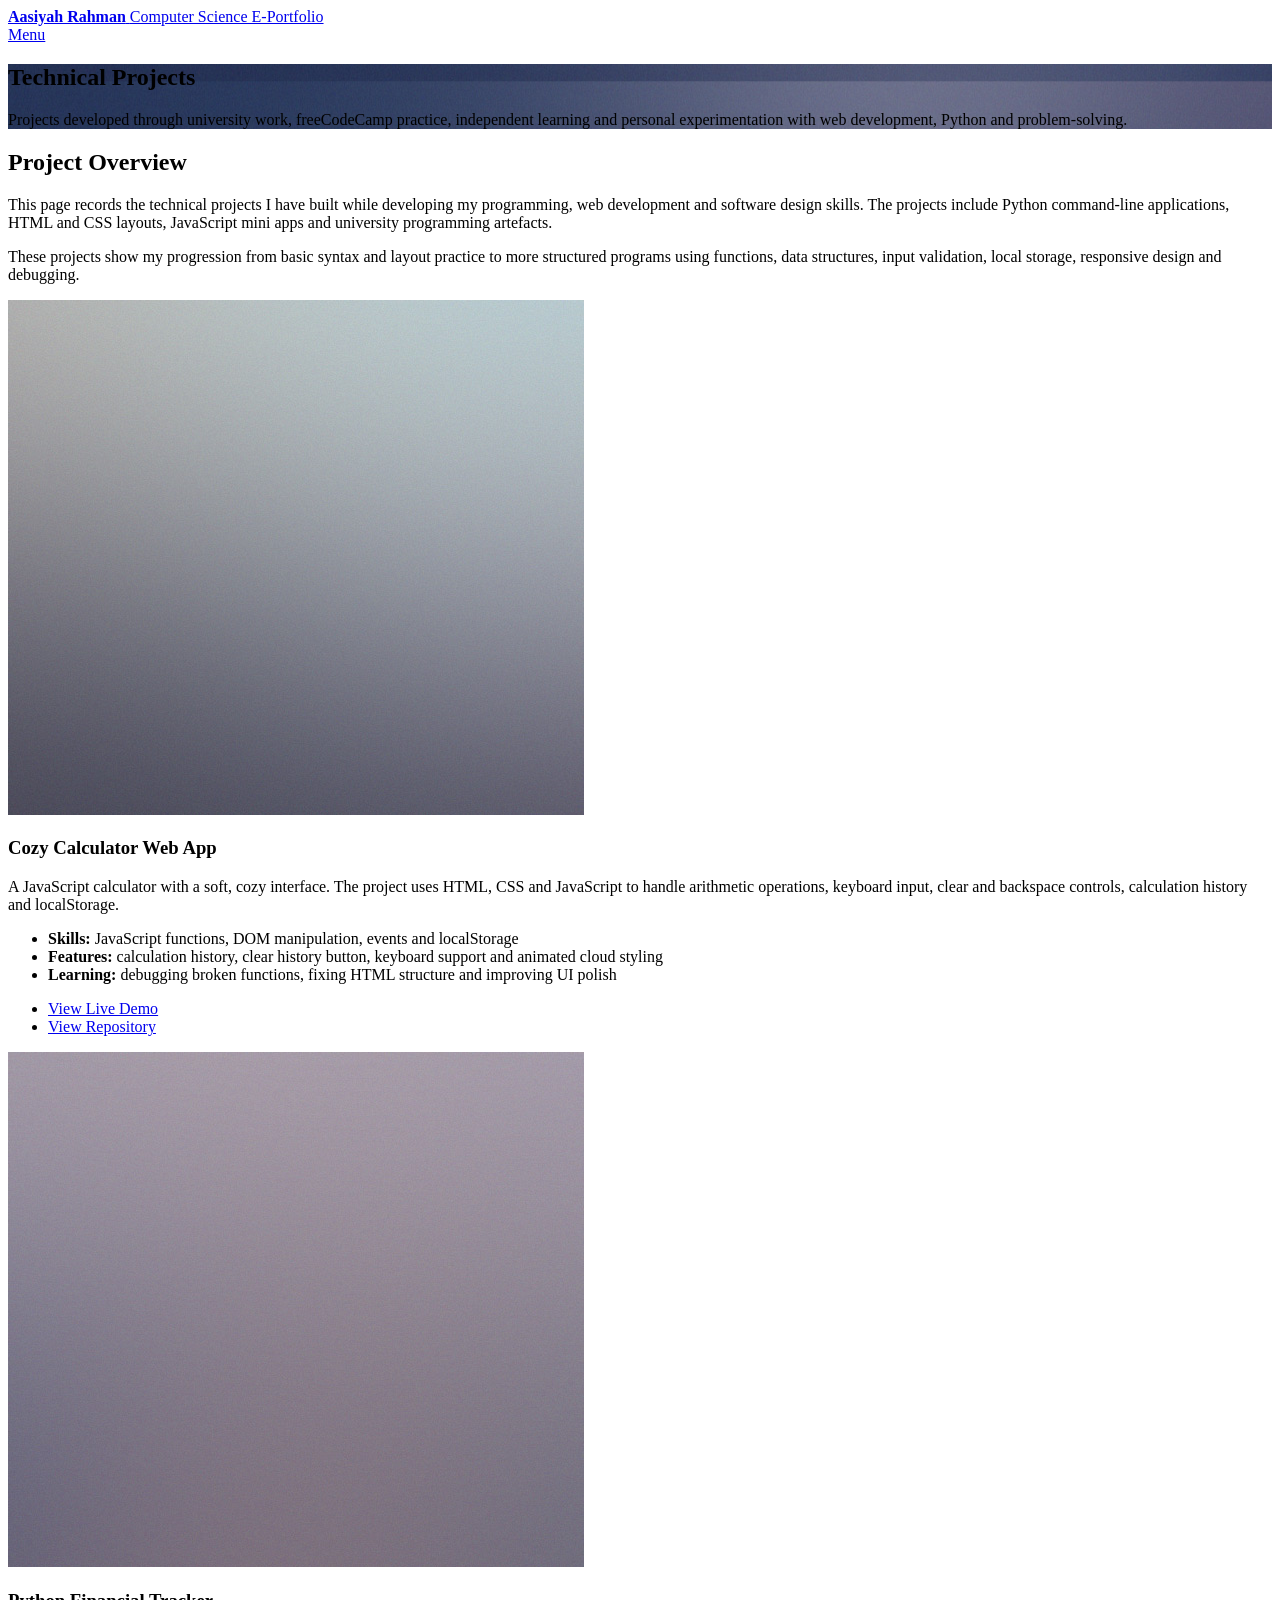
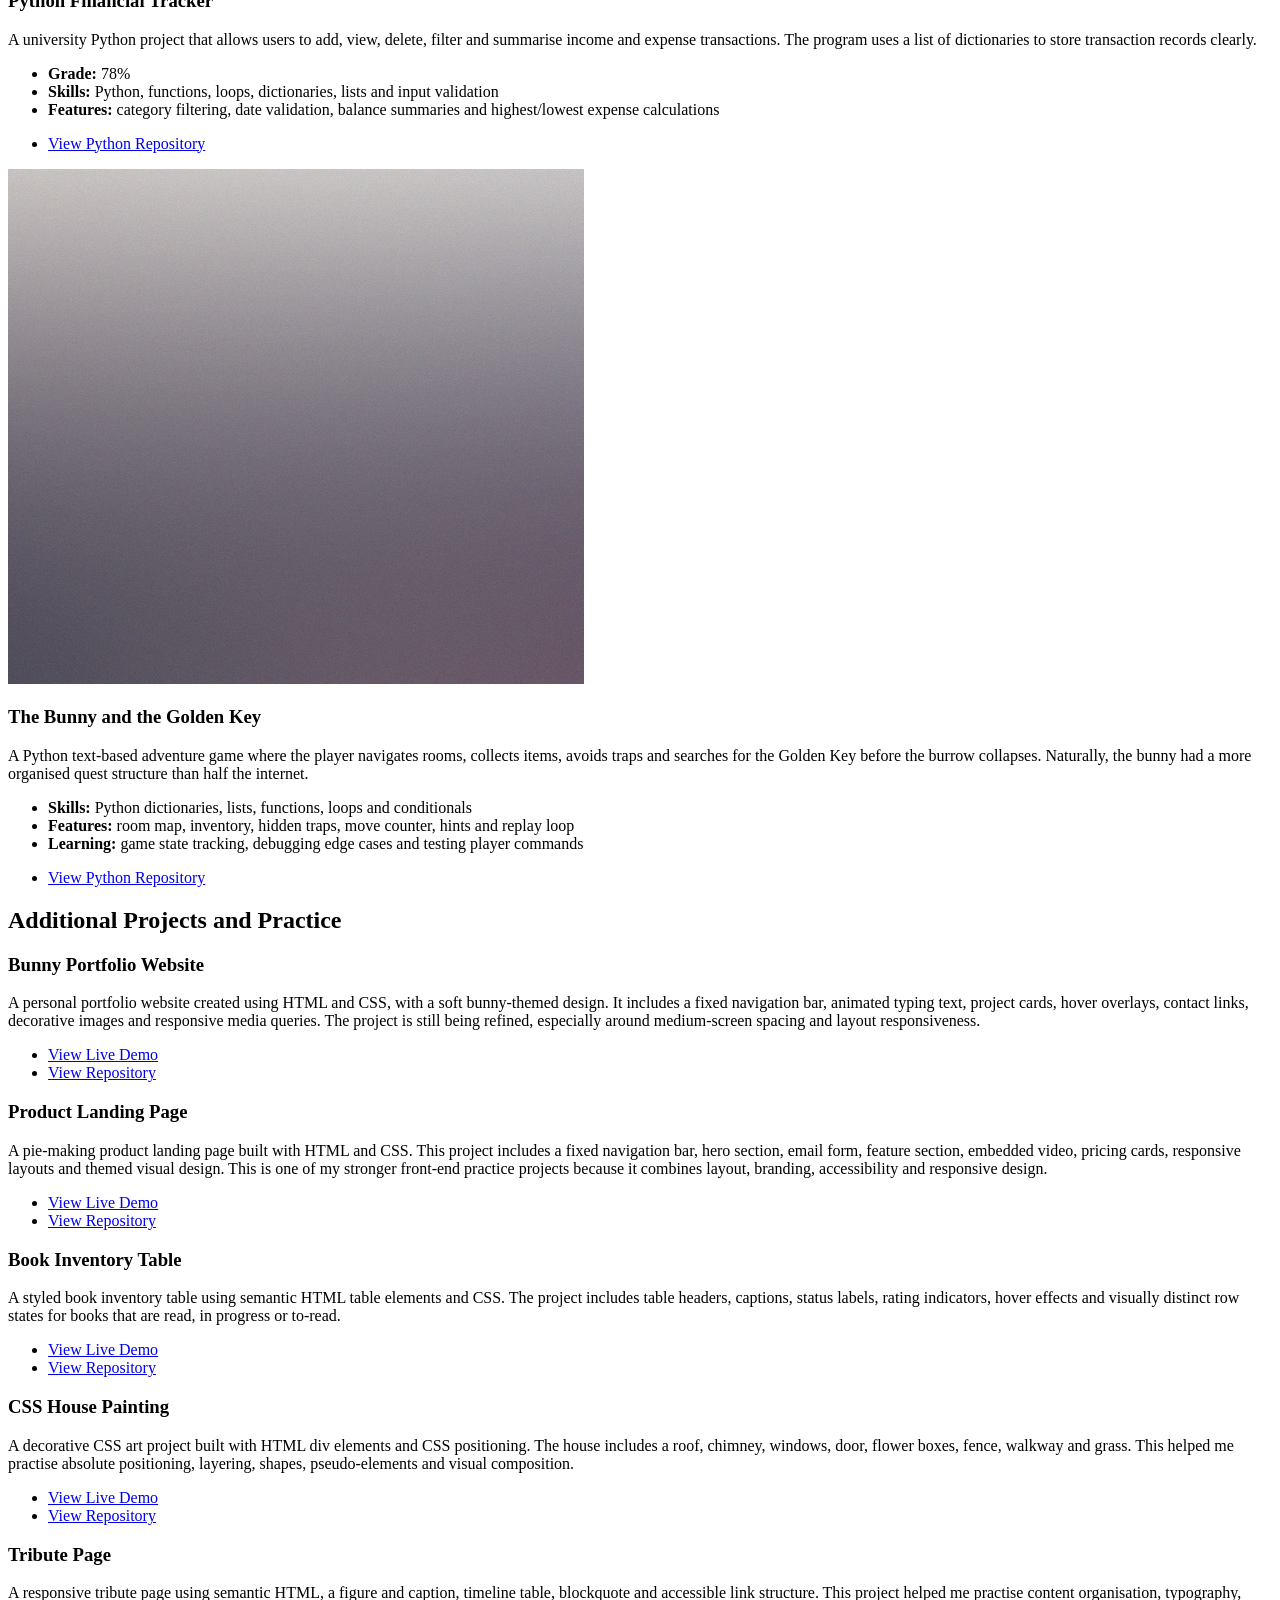
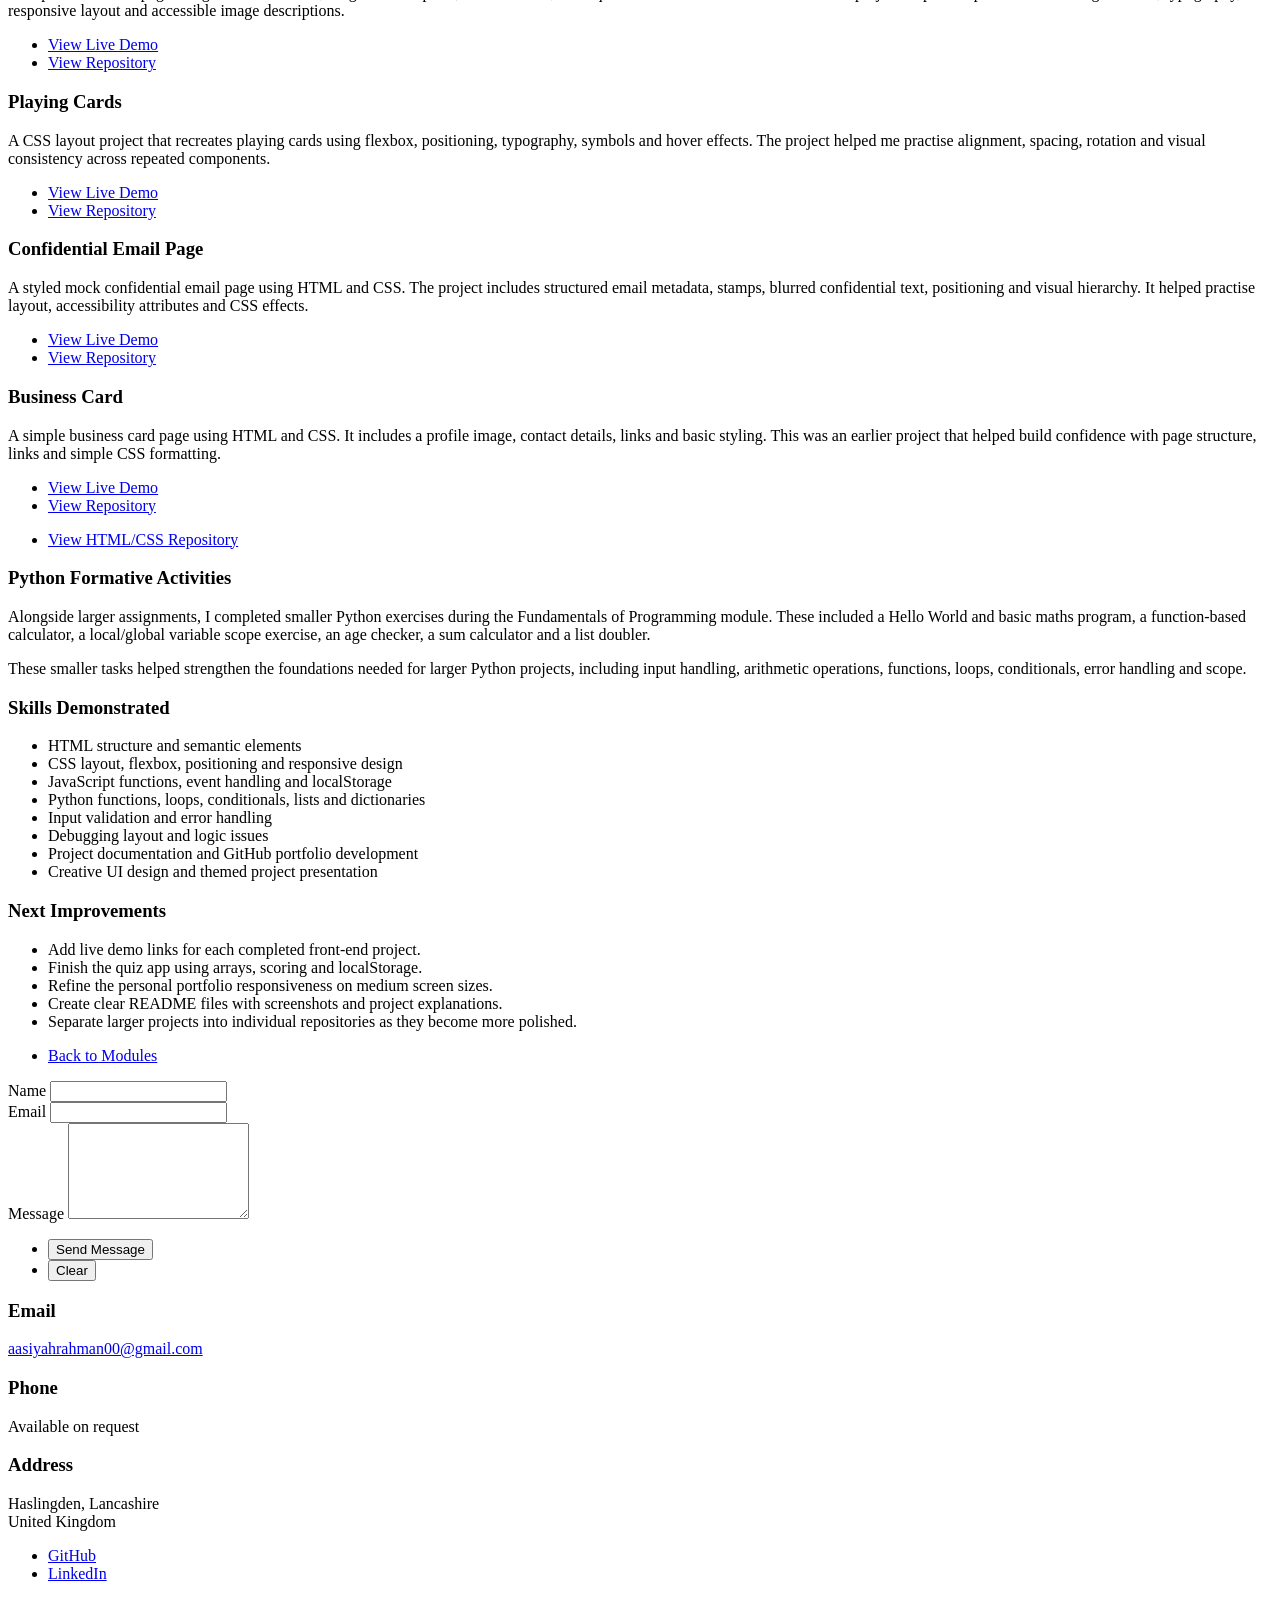
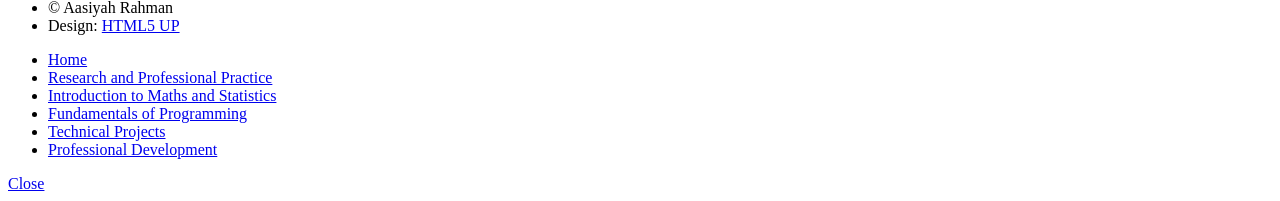
==== commit 6421fc16: "Added live demo buttons to portfolio" ====
--- a/technical-projects.html
+++ b/technical-projects.html
@@ -180,6 +180,21 @@
 							responsive media queries. The project is still being refined, especially
 							around medium-screen spacing and layout responsiveness.
 						</p>
+						<ul class="actions">
+							<li>
+								<a href="https://aasiyahrahman00.github.io/html-css-practice-projects/personal-portfolio/"
+								class="button"
+								target="_blank">
+								View Live Demo
+							</a>
+						</li>
+						<li>
+							<a href="https://github.com/aasiyahrahman00/html-css-practice-projects"
+							class="button"
+							target="_blank">
+							View Repository</a>
+						</li>
+					</ul>
 						<h3>Product Landing Page</h3>
 						<p>
 							A pie-making product landing page built with HTML and CSS. This project
@@ -188,6 +203,21 @@
 							This is one of my stronger front-end practice projects because it combines
 							layout, branding, accessibility and responsive design.
 						</p>
+						<ul class="actions">
+							<li>
+								<a href="https://aasiyahrahman00.github.io/html-css-practice-projects/product-landing-page/"
+								class="button"
+								target="_blank">
+								View Live Demo
+							</a>
+						</li>
+						<li>
+							<a href="https://github.com/aasiyahrahman00/html-css-practice-projects"
+							class="button"
+							target="_blank">
+							View Repository</a>
+						</li>
+					</ul>
 						<h3>Book Inventory Table</h3>
 						<p>
 							A styled book inventory table using semantic HTML table elements and CSS.
@@ -195,6 +225,21 @@
 							hover effects and visually distinct row states for books that are read,
 							in progress or to-read.
 						</p>
+						<ul class="actions">
+							<li>
+								<a href="https://aasiyahrahman00.github.io/html-css-practice-projects/book-inventory-table/"
+								class="button"
+								target="_blank">
+								View Live Demo
+							</a>
+						</li>
+						<li>
+							<a href="https://github.com/aasiyahrahman00/html-css-practice-projects"
+							class="button"
+							target="_blank">
+							View Repository</a>
+						</li>
+					</ul>
 						<h3>CSS House Painting</h3>
 						<p>
 							A decorative CSS art project built with HTML div elements and CSS positioning.
@@ -202,6 +247,21 @@
 							walkway and grass. This helped me practise absolute positioning, layering,
 							shapes, pseudo-elements and visual composition.
 						</p>
+						<ul class="actions">
+							<li>
+								<a href="https://aasiyahrahman00.github.io/html-css-practice-projects/css-house/"
+								class="button"
+								target="_blank">
+								View Live Demo
+							</a>
+						</li>
+						<li>
+							<a href="https://github.com/aasiyahrahman00/html-css-practice-projects"
+							class="button"
+							target="_blank">
+							View Repository</a>
+						</li>
+					</ul>
 						<h3>Tribute Page</h3>
 						<p>
 							A responsive tribute page using semantic HTML, a figure and caption,
@@ -209,6 +269,21 @@
 							helped me practise content organisation, typography, responsive layout
 							and accessible image descriptions.
 						</p>
+						<ul class="actions">
+							<li>
+								<a href="https://aasiyahrahman00.github.io/html-css-practice-projects/tribute-page/"
+								class="button"
+								target="_blank">
+								View Live Demo
+							</a>
+						</li>
+						<li>
+							<a href="https://github.com/aasiyahrahman00/html-css-practice-projects"
+							class="button"
+							target="_blank">
+							View Repository</a>
+						</li>
+					</ul>
 						<h3>Playing Cards</h3>
 						<p>
 							A CSS layout project that recreates playing cards using flexbox,
@@ -216,6 +291,21 @@
 							me practise alignment, spacing, rotation and visual consistency across
 							repeated components.
 						</p>
+						<ul class="actions">
+							<li>
+								<a href="https://aasiyahrahman00.github.io/html-css-practice-projects/playing-cards/"
+								class="button"
+								target="_blank">
+								View Live Demo
+							</a>
+						</li>
+						<li>
+							<a href="https://github.com/aasiyahrahman00/html-css-practice-projects"
+							class="button"
+							target="_blank">
+							View Repository</a>
+						</li>
+					</ul>
 						<h3>Confidential Email Page</h3>
 						<p>
 							A styled mock confidential email page using HTML and CSS. The project
@@ -223,12 +313,45 @@
 							positioning and visual hierarchy. It helped practise layout, accessibility
 							attributes and CSS effects.
 						</p>
+						</ul>
+						<ul class="actions">
+							<li>
+								<a href="https://aasiyahrahman00.github.io/html-css-practice-projects/confidential-email/"
+
+		   class="button"
+								class="button"
+								target="_blank">
+								View Live Demo
+							</a>
+						</li>
+						<li>
+							<a href="https://github.com/aasiyahrahman00/html-css-practice-projects"
+							class="button"
+							target="_blank">
+							View Repository</a>
+						</li>
+					</ul>
 						<h3>Business Card</h3>
 						<p>
 							A simple business card page using HTML and CSS. It includes a profile image,
 							contact details, links and basic styling. This was an earlier project that
 							helped build confidence with page structure, links and simple CSS formatting.
 						</p>
+						<ul class="actions">
+							<li>
+								<a href="https://aasiyahrahman00.github.io/html-css-practice-projects/business-card/"
+								class="button"
+								target="_blank">
+								View Live Demo
+							</a>
+						</li>
+						<li>
+							<a href="https://github.com/aasiyahrahman00/html-css-practice-projects"
+							class="button"
+							target="_blank">
+							View Repository</a>
+						</li>
+					</ul>
 						<ul class="actions">
 							<li>
 								<a href="https://github.com/aasiyahrahman00/html-css-practice-projects"
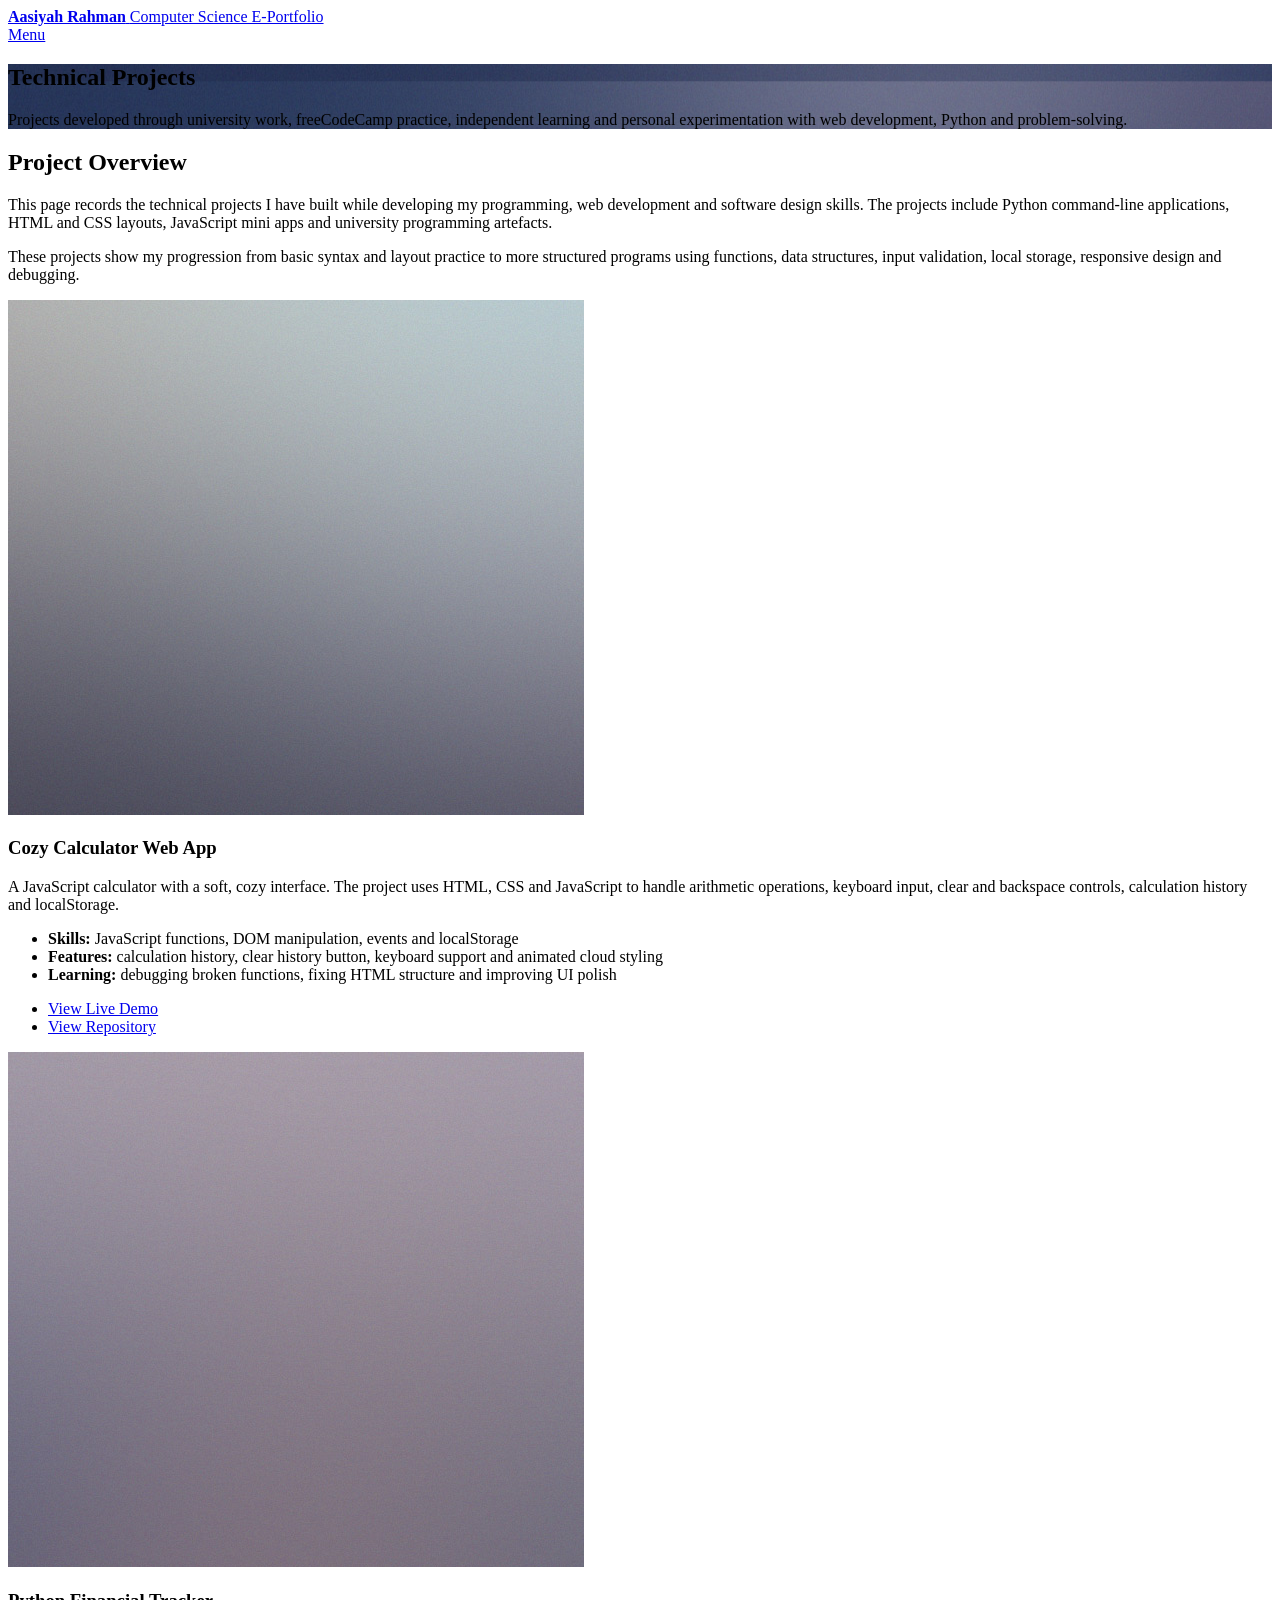
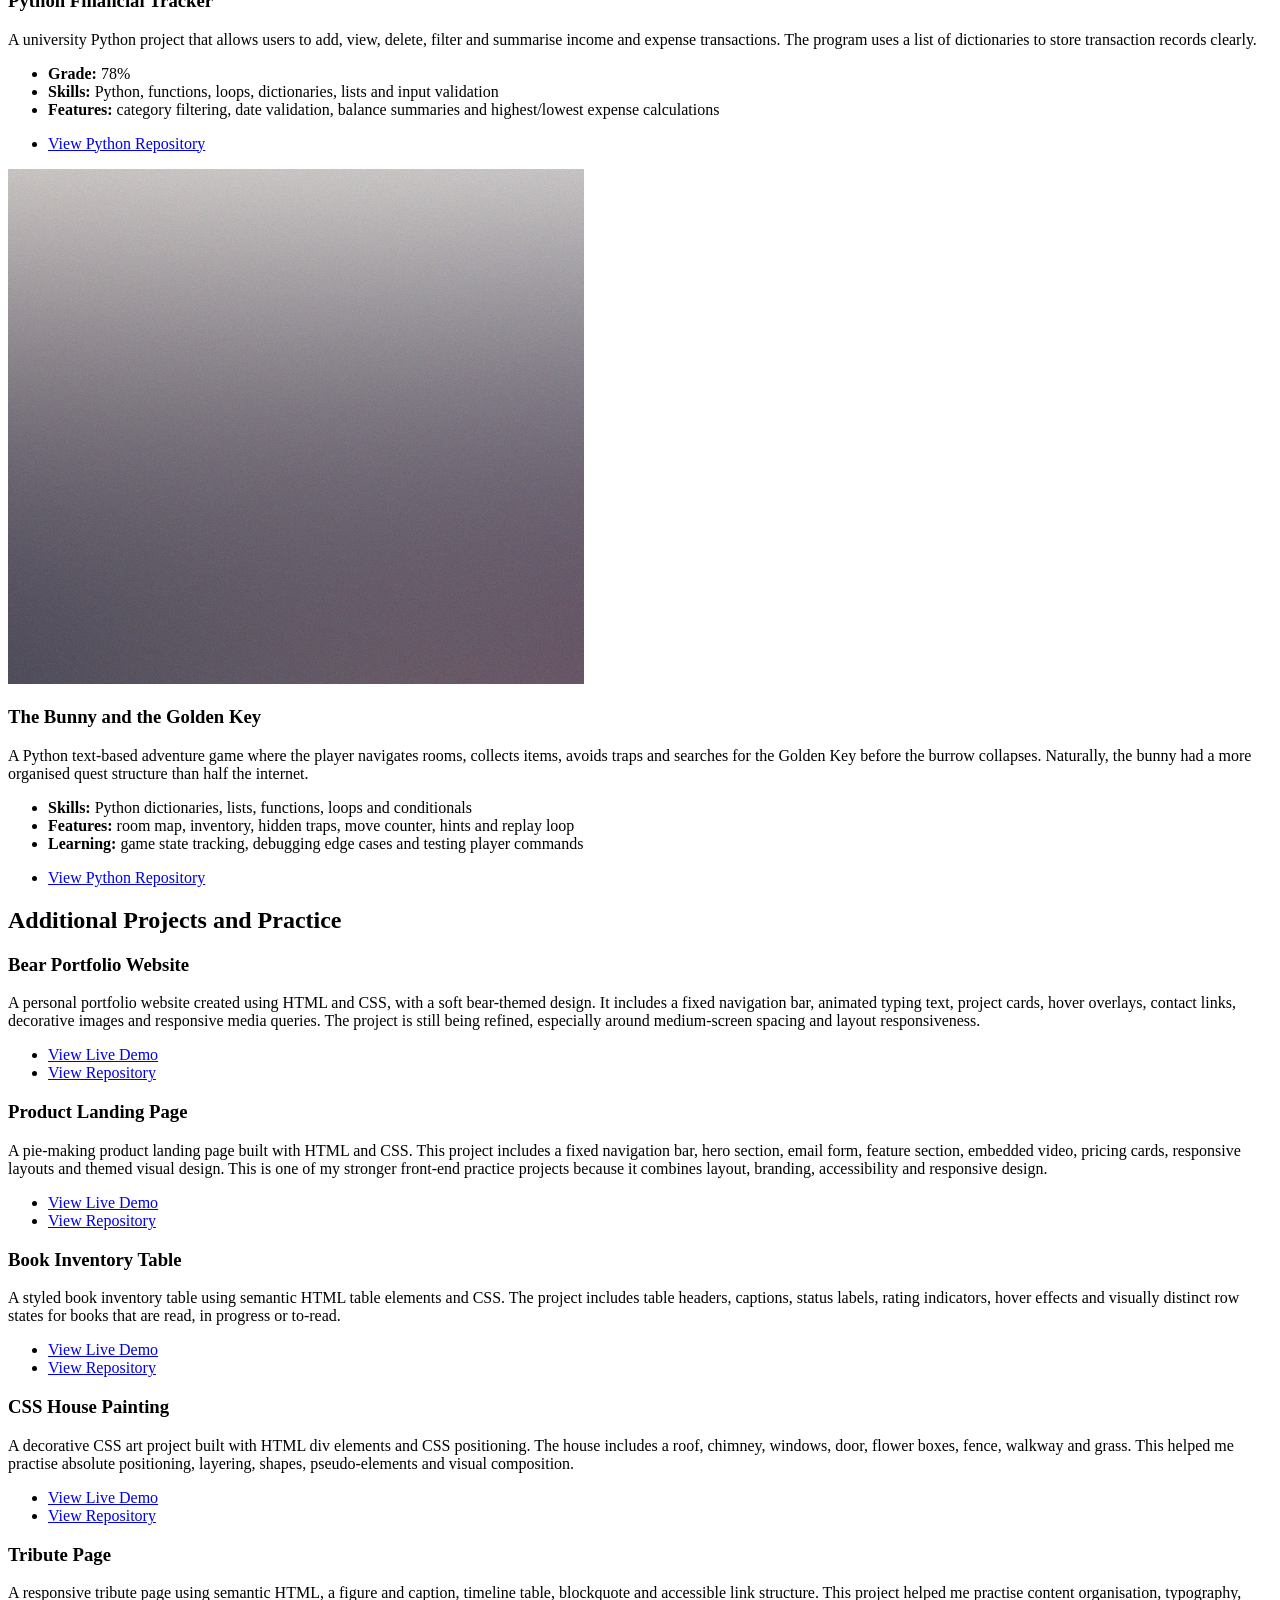
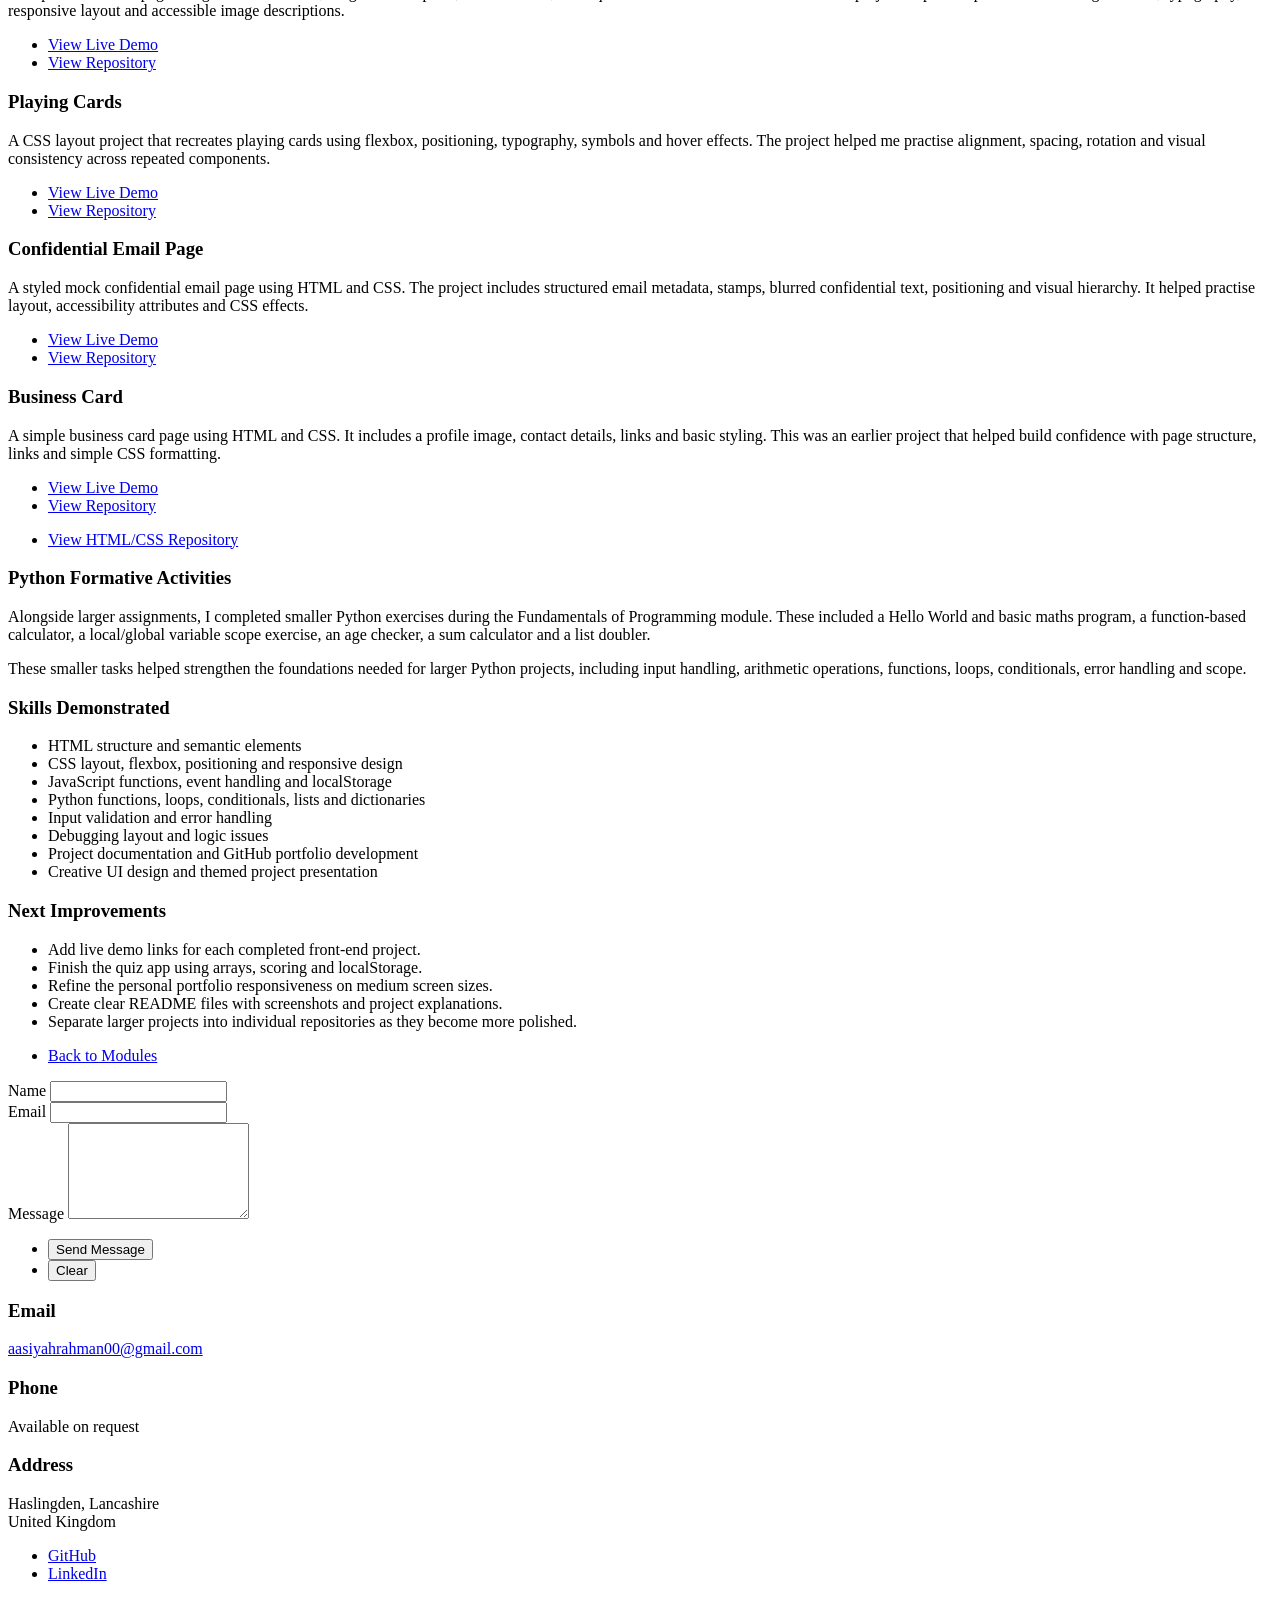
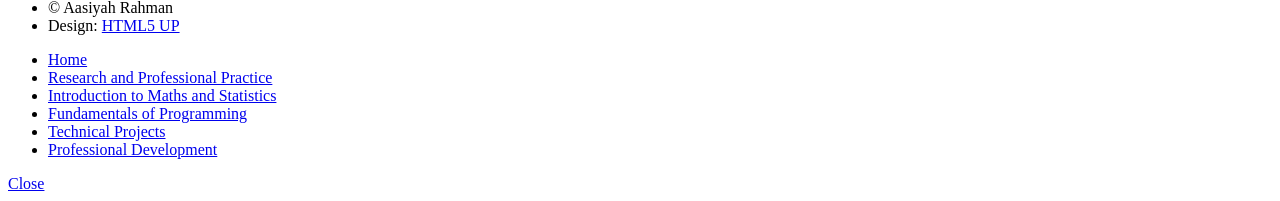
==== commit 4b55ef74: "Updated description" ====
--- a/technical-projects.html
+++ b/technical-projects.html
@@ -172,10 +172,10 @@
 						<header class="major">
 							<h2>Additional Projects and Practice</h2>
 						</header>
-						<h3>Bunny Portfolio Website</h3>
+						<h3>Bear Portfolio Website</h3>
 						<p>
 							A personal portfolio website created using HTML and CSS, with a soft
-							bunny-themed design. It includes a fixed navigation bar, animated typing
+							bear-themed design. It includes a fixed navigation bar, animated typing
 							text, project cards, hover overlays, contact links, decorative images and
 							responsive media queries. The project is still being refined, especially
 							around medium-screen spacing and layout responsiveness.
@@ -227,7 +227,7 @@
 						</p>
 						<ul class="actions">
 							<li>
-								<a href="https://aasiyahrahman00.github.io/html-css-practice-projects/book-inventory-table/"
+								<a href="https://aasiyahrahman00.github.io/html-css-practice-projects/book-inventory-app/"
 								class="button"
 								target="_blank">
 								View Live Demo
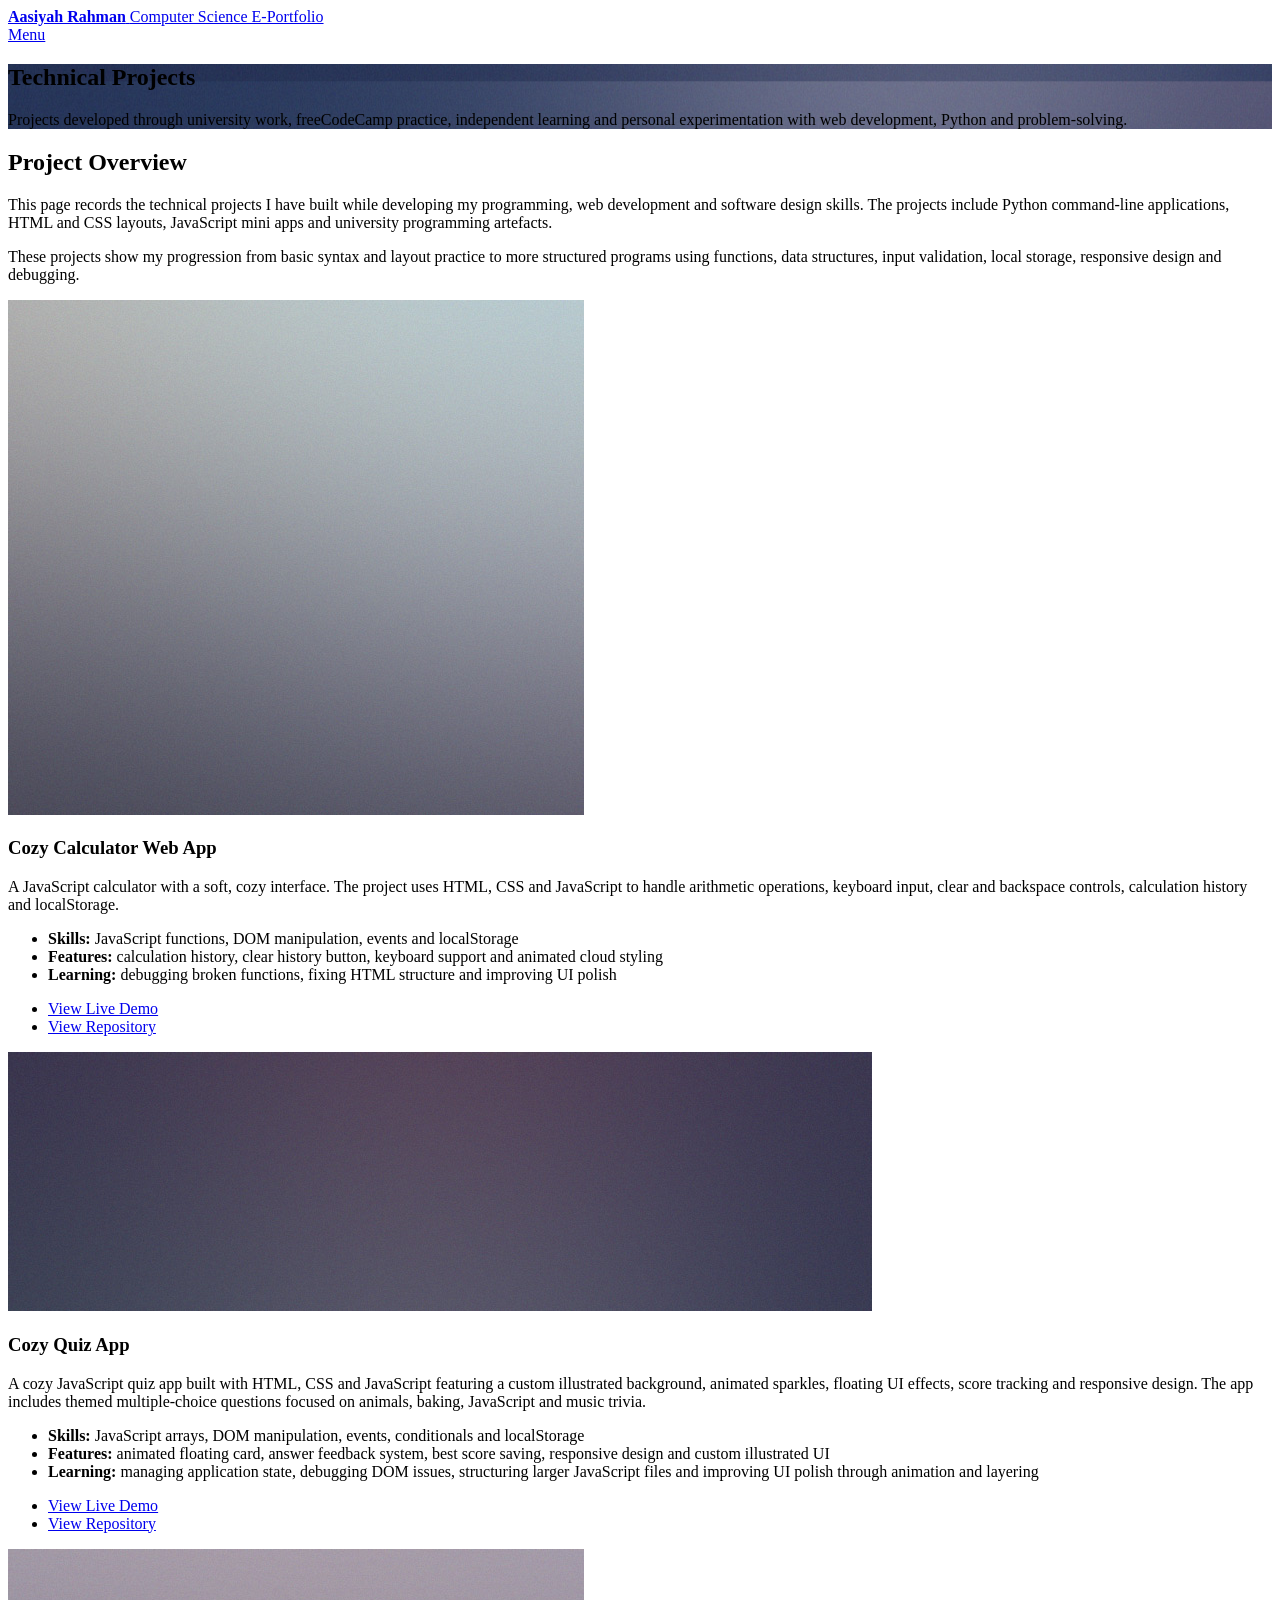
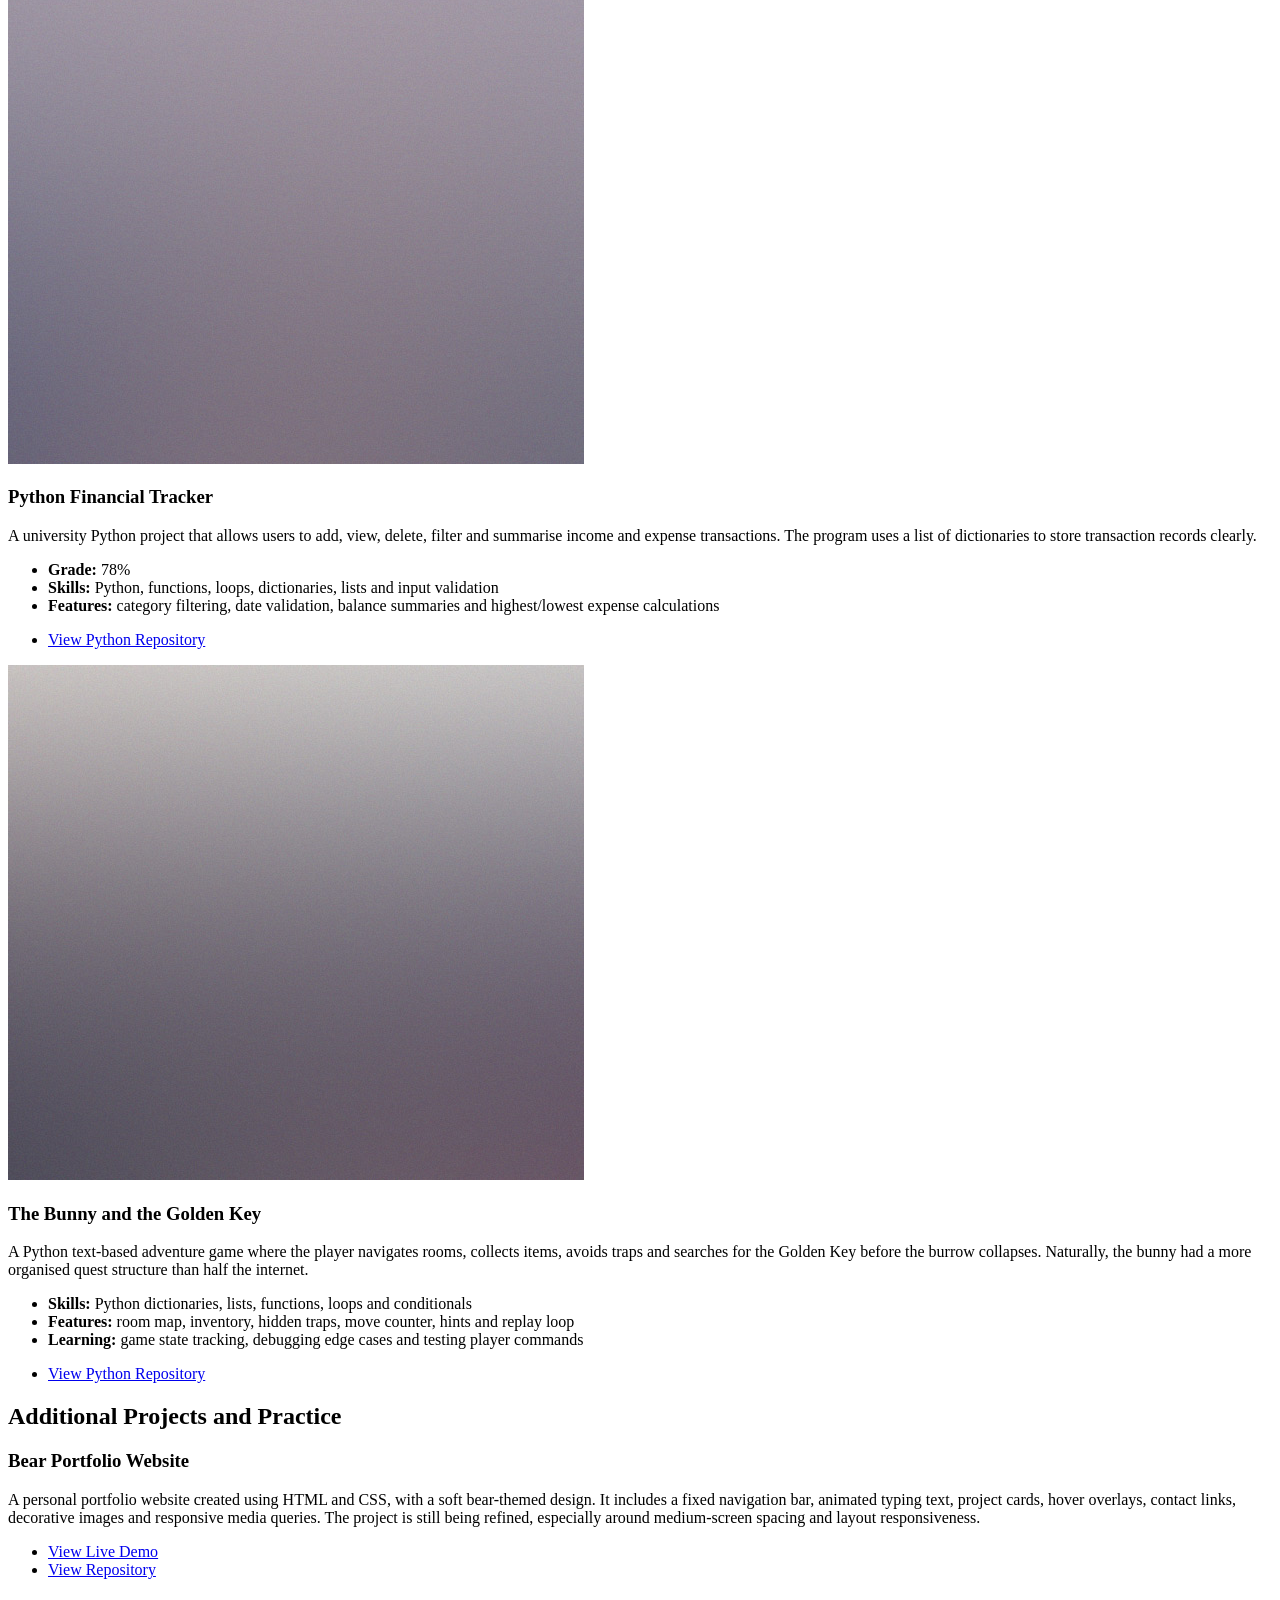
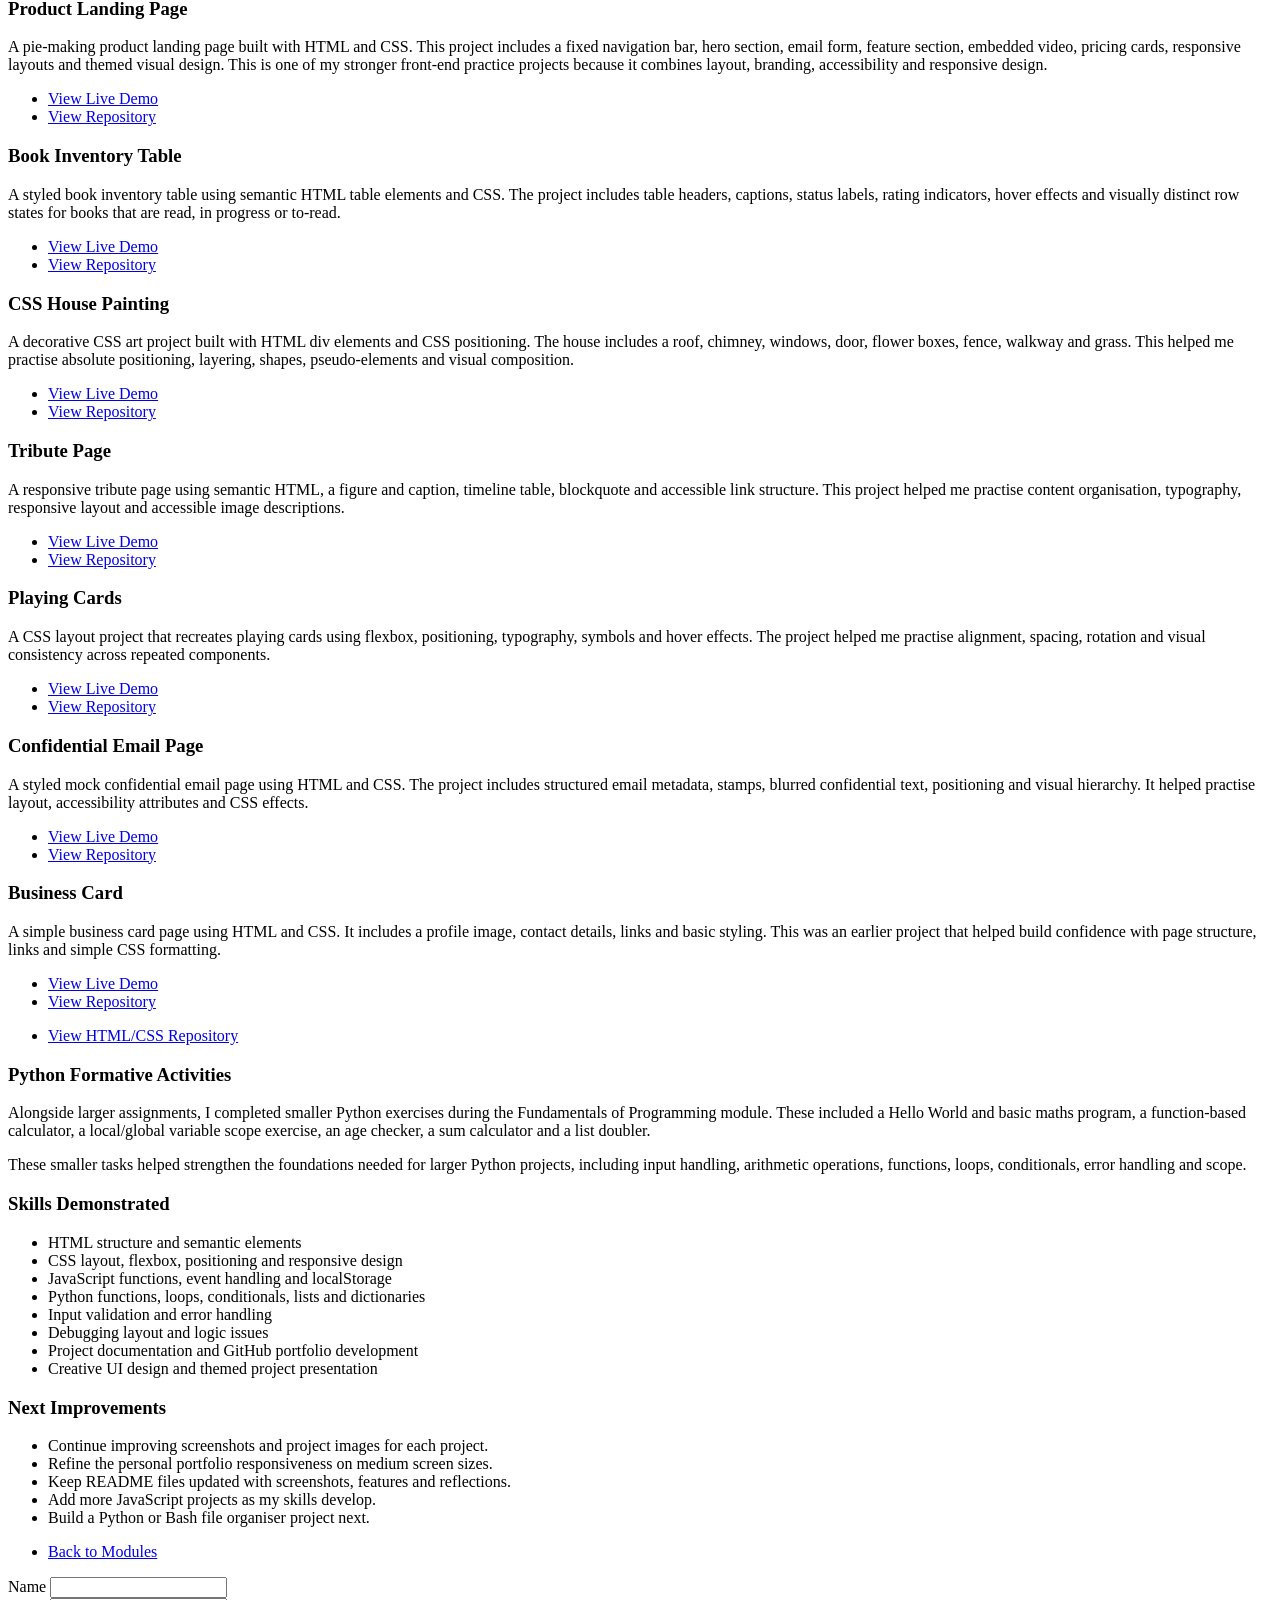
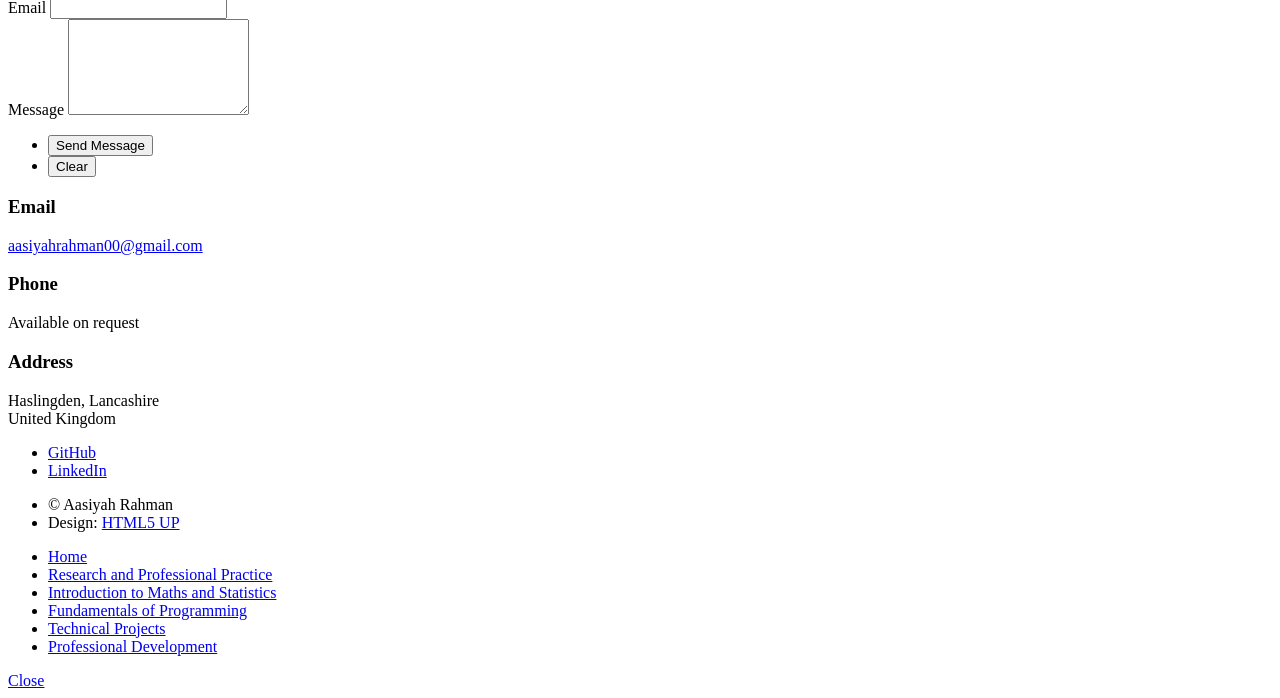
==== commit 18cc0a6f: "Add mini JavaScript app links to portfolio" ====
--- a/technical-projects.html
+++ b/technical-projects.html
@@ -86,23 +86,61 @@
 								</ul>
 								<ul class="actions">
 									<li>
-										<a href="https://aasiyahrahman00.github.io/cosy-calculator/"
+										<a href="https://aasiyahrahman00.github.io/mini-js-apps/cozy-calculator/"
 										class="button"
 										target="_blank">
 										View Live Demo
-									</a>
-								</li>
-								<li>
-									<a href="https://github.com/aasiyahrahman00/cosy-calculator"
-									class="button"
-									target="_blank">
-									View Repository
-								</a>
-							</li>
-						</ul>
+									    </a>
+									</li>
+									<li>
+										<a href="https://github.com/aasiyahrahman00/mini-js-apps"
+										class="button"
+										target="_blank">
+										View Repository
+									    </a>
+									</li>
+								</ul>
 					</div>
 				</div>
 			</section>
+
+			<section>
+				<a href="#" class="image">
+					<img src="images/pic11.jpg" alt="" data-position="center center" />
+				</a>
+				
+				<div class="content">
+					<div class="inner">
+						
+						<header class="major">
+							<h3>Cozy Quiz App</h3>
+						</header>
+						
+						<p>
+							A cozy JavaScript quiz app built with HTML, CSS and JavaScript featuring a custom illustrated background, animated sparkles, floating UI effects, score tracking and responsive design. The app includes themed multiple-choice questions focused on animals, baking, JavaScript and music trivia.</p>
+							
+						<ul>
+							<li><strong>Skills:</strong> JavaScript arrays, DOM manipulation, events, conditionals and localStorage</li>
+							<li><strong>Features:</strong> animated floating card, answer feedback system, best score saving, responsive design and custom illustrated UI</li>
+							<li><strong>Learning:</strong> managing application state, debugging DOM issues, structuring larger JavaScript files and improving UI polish through animation and layering</li>
+						</ul>
+						<ul class="actions">
+							
+							<li>
+								<a href="https://aasiyahrahman00.github.io/mini-js-apps/quiz-app/" class="button" target="_blank">View Live Demo
+					            </a>
+				            </li>
+
+				        <li>
+							<a href="https://github.com/aasiyahrahman00/mini-js-apps" class="button" target="_blank">View Repository
+					        </a>
+						</li>
+					</ul>
+				
+				</div>
+			</div>
+		</section>
+
 			<section>
 						<a href="#" class="image">
 							<img src="images/pic09.jpg" alt="" data-position="top center" />
@@ -313,12 +351,10 @@
 							positioning and visual hierarchy. It helped practise layout, accessibility
 							attributes and CSS effects.
 						</p>
-						</ul>
+					
 						<ul class="actions">
 							<li>
 								<a href="https://aasiyahrahman00.github.io/html-css-practice-projects/confidential-email/"
-
-		   class="button"
 								class="button"
 								target="_blank">
 								View Live Demo
@@ -386,11 +422,11 @@
 						</ul>
 						<h3>Next Improvements</h3>
 						<ul>
-							<li>Add live demo links for each completed front-end project.</li>
-							<li>Finish the quiz app using arrays, scoring and localStorage.</li>
+							<li>Continue improving screenshots and project images for each project.</li>
 							<li>Refine the personal portfolio responsiveness on medium screen sizes.</li>
-							<li>Create clear README files with screenshots and project explanations.</li>
-							<li>Separate larger projects into individual repositories as they become more polished.</li>
+							<li>Keep README files updated with screenshots, features and reflections.</li>
+							<li>Add more JavaScript projects as my skills develop.</li>
+							<li>Build a Python or Bash file organiser project next.</li>
 						</ul>
 						<ul class="actions">
 							<li><a href="index.html#one" class="button next">Back to Modules</a></li>
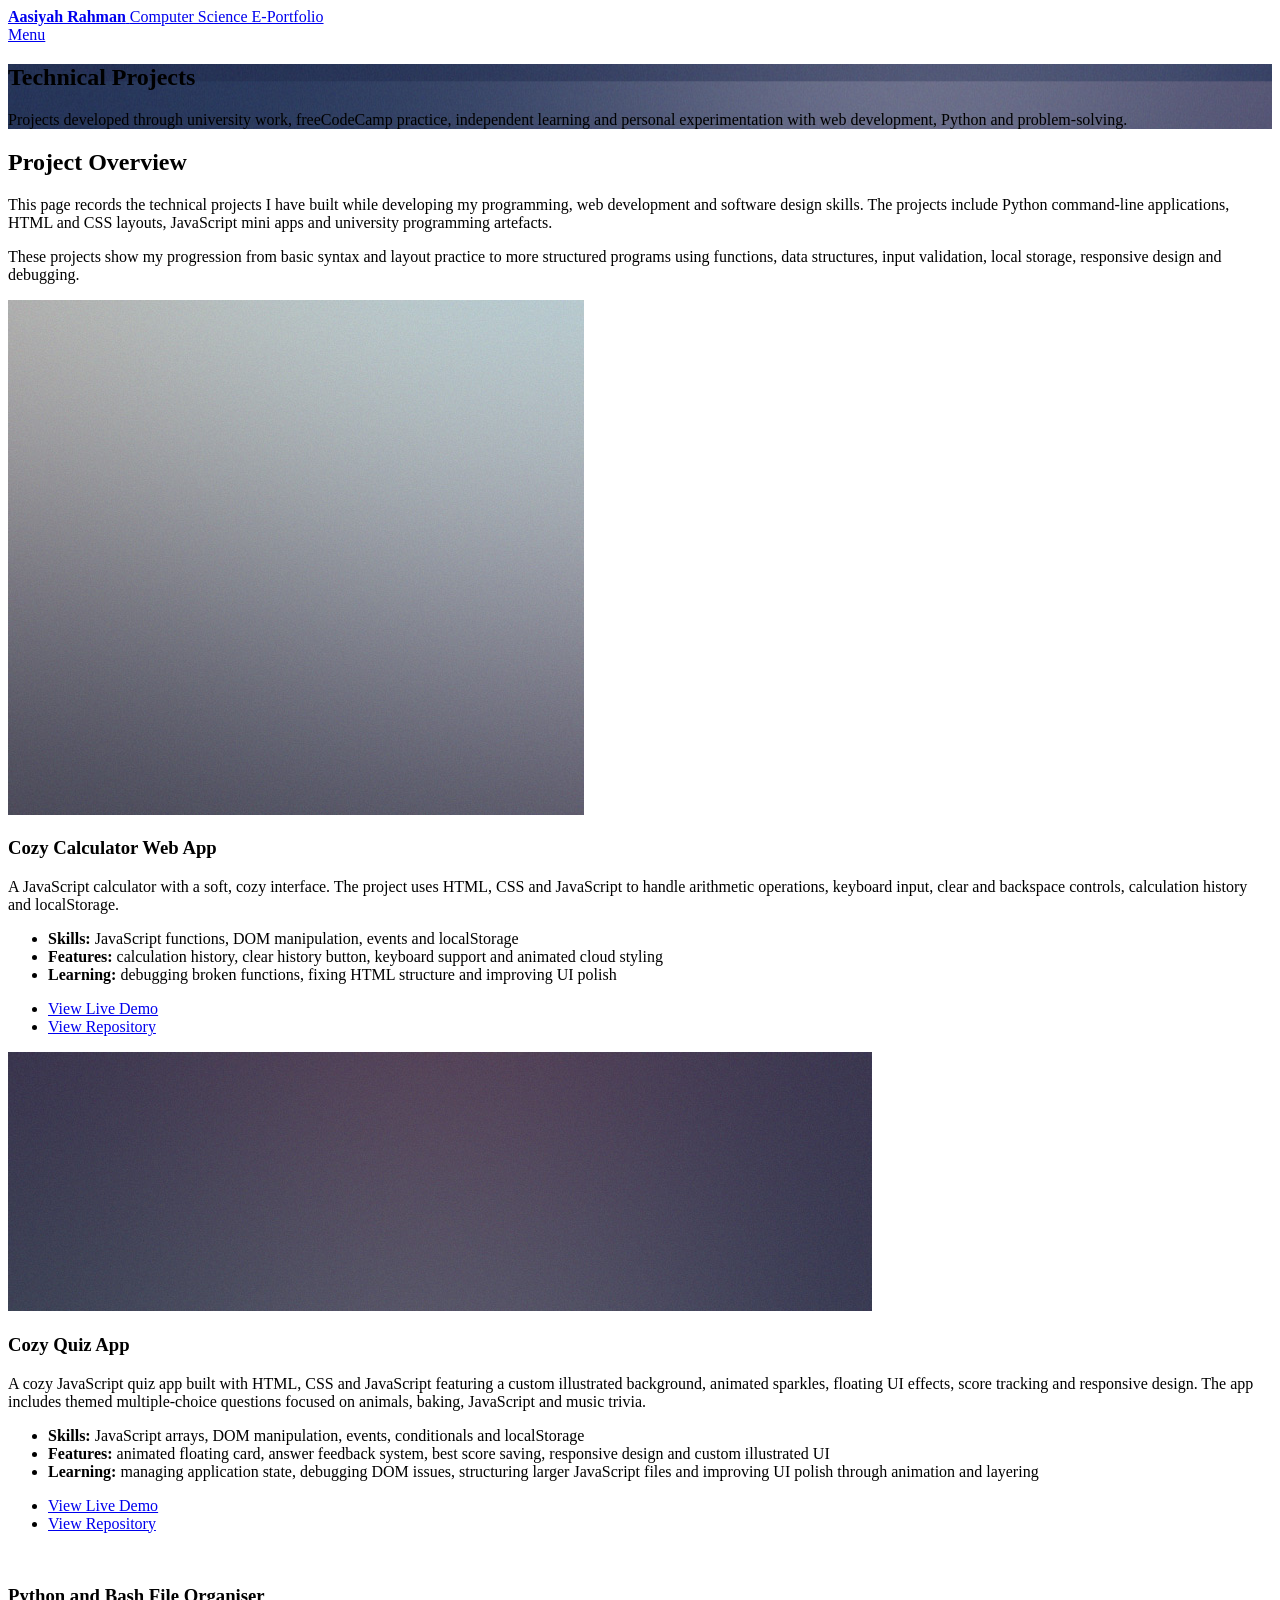
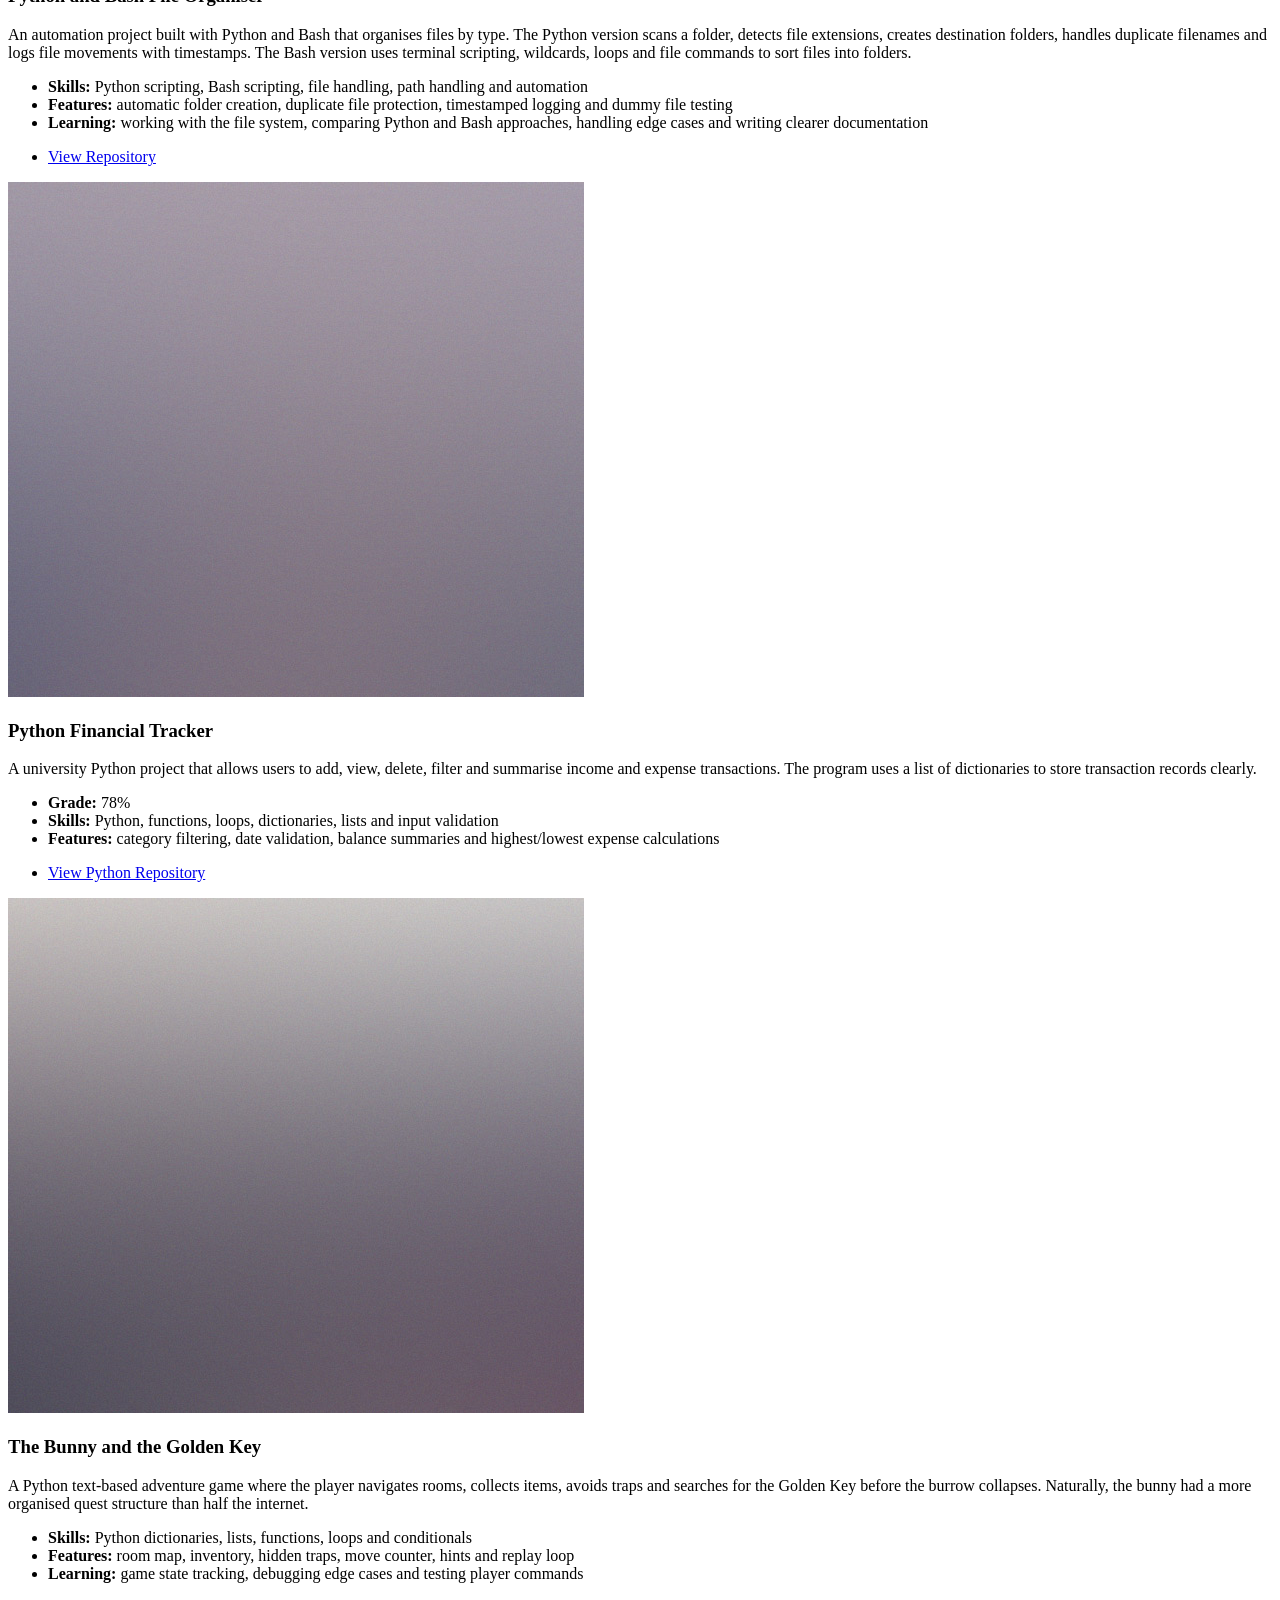
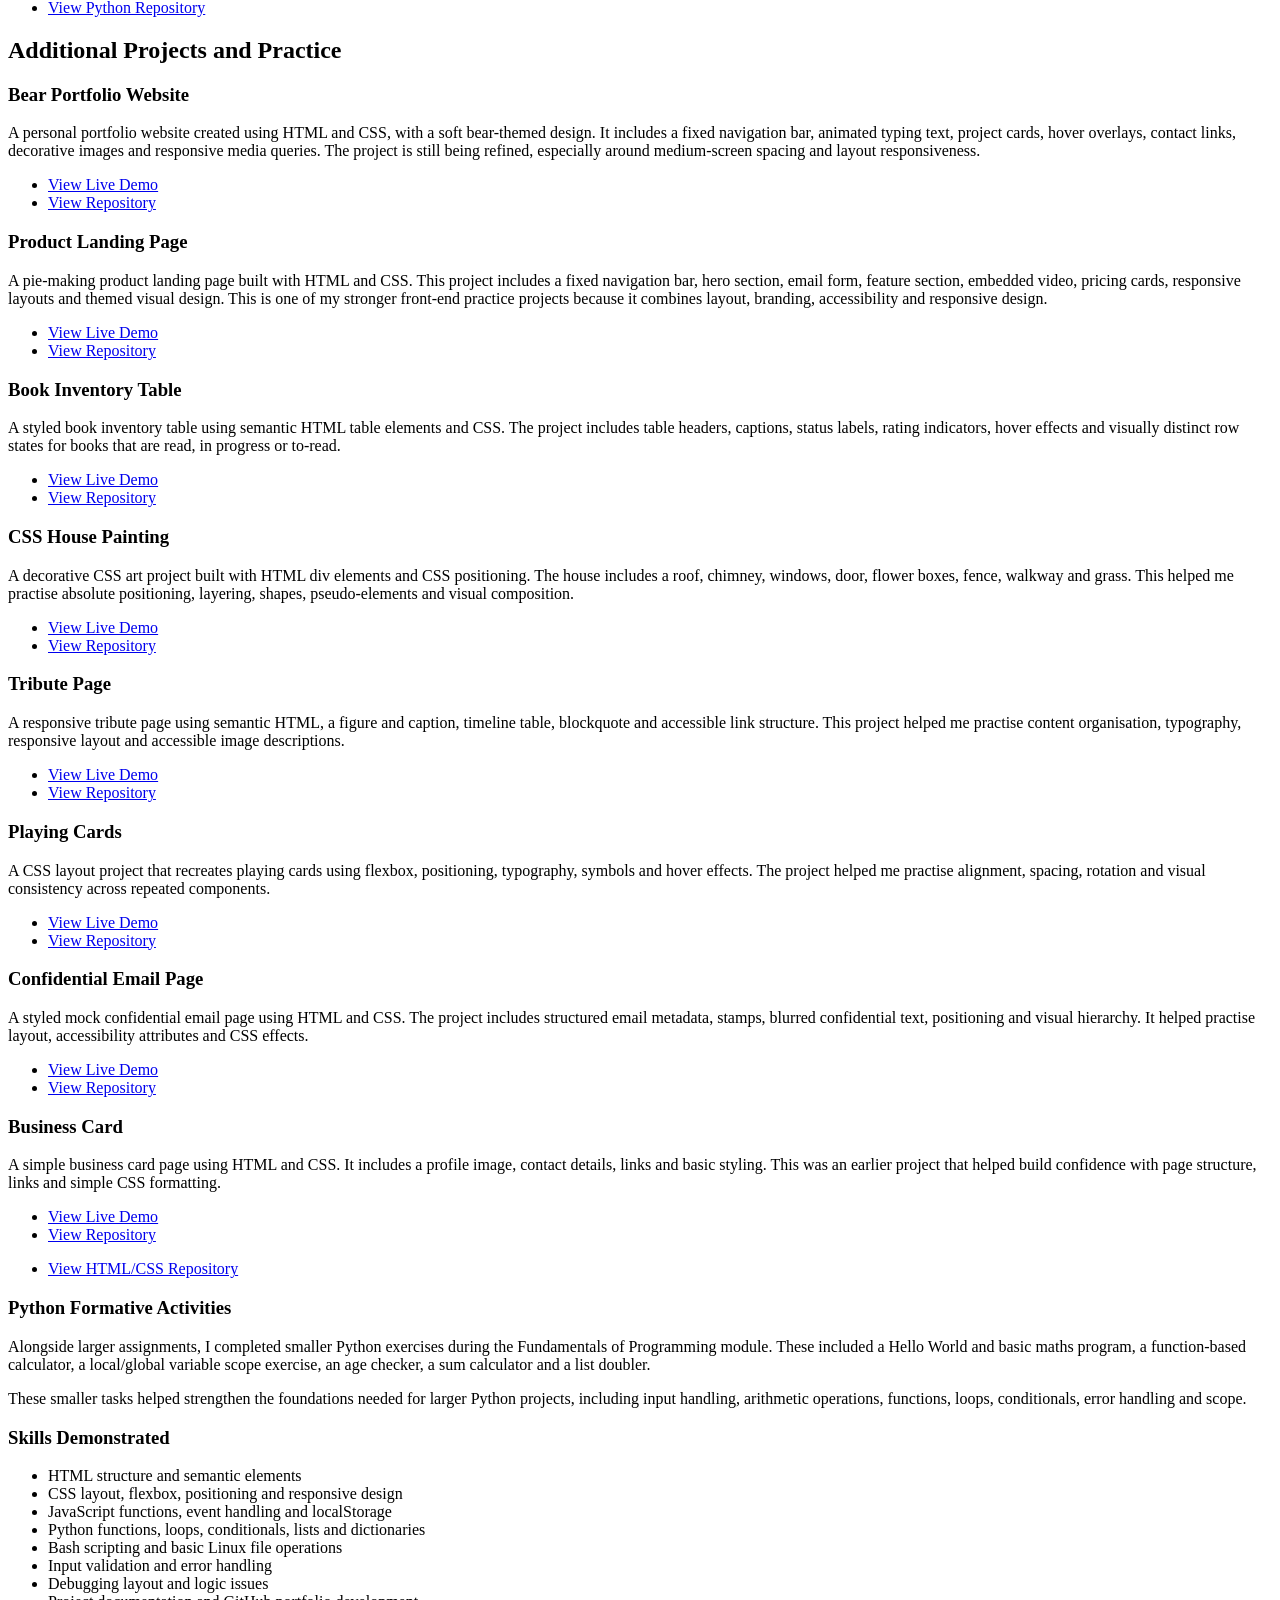
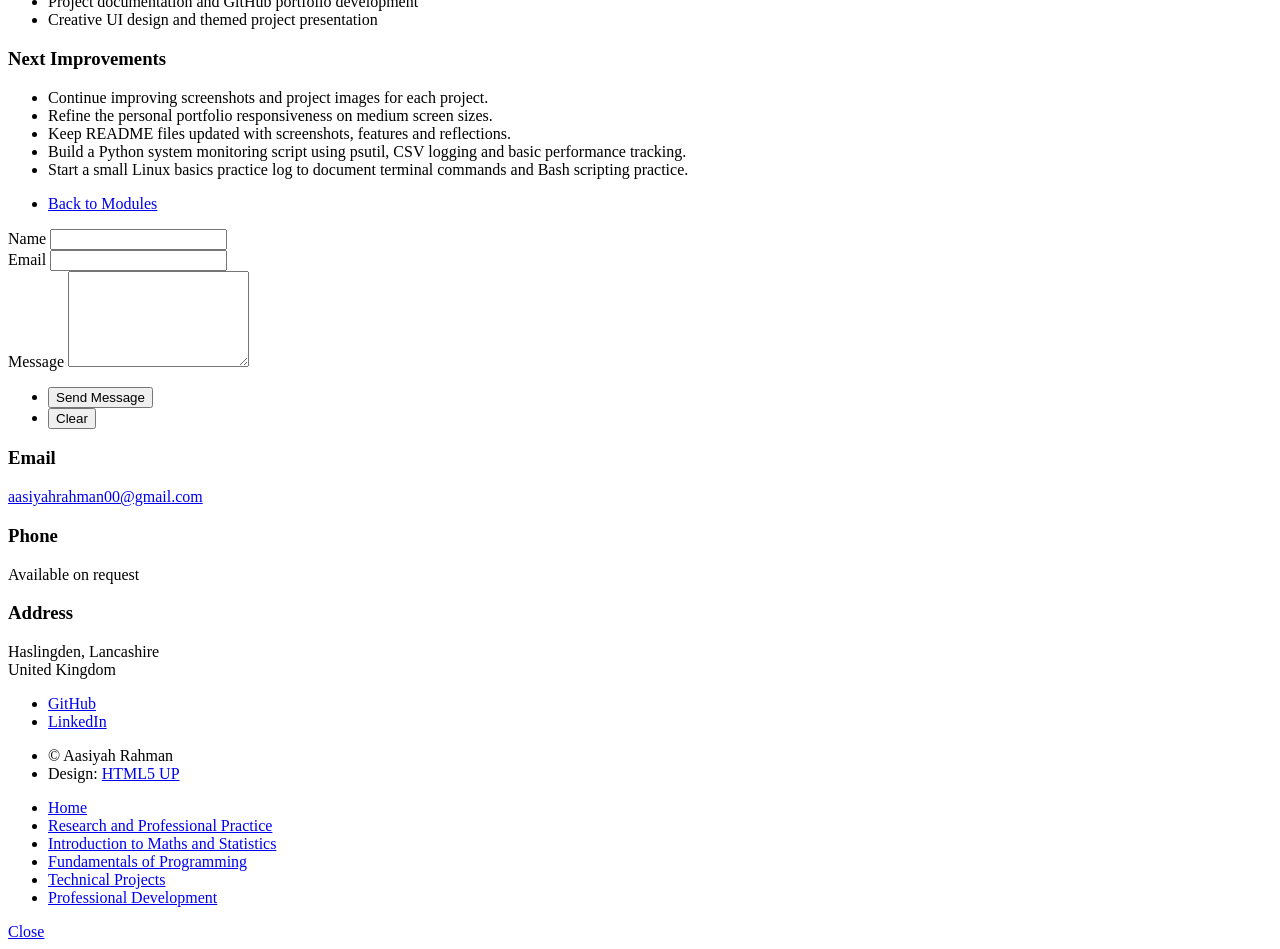
==== commit 7b565964: "Added file organiser project and updated portfolio" ====
--- a/technical-projects.html
+++ b/technical-projects.html
@@ -140,6 +140,39 @@
 				</div>
 			</div>
 		</section>
+		<section>
+			<a href="#" class="image">
+				<img src="images/pic12.jpg" alt="" data-position="center center" />
+			</a>
+			
+			<div class="content">
+				<div class="inner">
+					<header class="major">
+						<h3>Python and Bash File Organiser</h3>
+					</header>
+					
+					<p> An automation project built with Python and Bash that organises files by type. The Python version scans a folder, detects file extensions, creates destination
+				folders, handles duplicate filenames and logs file movements with timestamps. The Bash version uses terminal scripting, wildcards, loops and file commands to
+				sort files into folders.
+			       </p>
+				   
+				   <ul>
+					<li><strong>Skills:</strong> Python scripting, Bash scripting, file handling, path handling and automation</li>
+					<li><strong>Features:</strong> automatic folder creation, duplicate file protection, timestamped logging and dummy file testing</li>
+				    <li><strong>Learning:</strong> working with the file system, comparing Python and Bash approaches, handling edge cases and writing clearer documentation</li>
+			       </ul>
+				   
+				   <ul class="actions">
+					<li>
+						<a href="https://github.com/aasiyahrahman00/python-bash-file-organiser"
+						target="_blank">
+						View Repository
+					    </a>
+				    </li>
+				</ul>
+			</div>
+		</div>
+	</section>
 
 			<section>
 						<a href="#" class="image">
@@ -415,6 +448,7 @@
 							<li>CSS layout, flexbox, positioning and responsive design</li>
 							<li>JavaScript functions, event handling and localStorage</li>
 							<li>Python functions, loops, conditionals, lists and dictionaries</li>
+							<li>Bash scripting and basic Linux file operations</li>
 							<li>Input validation and error handling</li>
 							<li>Debugging layout and logic issues</li>
 							<li>Project documentation and GitHub portfolio development</li>
@@ -425,8 +459,8 @@
 							<li>Continue improving screenshots and project images for each project.</li>
 							<li>Refine the personal portfolio responsiveness on medium screen sizes.</li>
 							<li>Keep README files updated with screenshots, features and reflections.</li>
-							<li>Add more JavaScript projects as my skills develop.</li>
-							<li>Build a Python or Bash file organiser project next.</li>
+							<li>Build a Python system monitoring script using psutil, CSV logging and basic performance tracking.</li>
+							<li>Start a small Linux basics practice log to document terminal commands and Bash scripting practice.</li>
 						</ul>
 						<ul class="actions">
 							<li><a href="index.html#one" class="button next">Back to Modules</a></li>
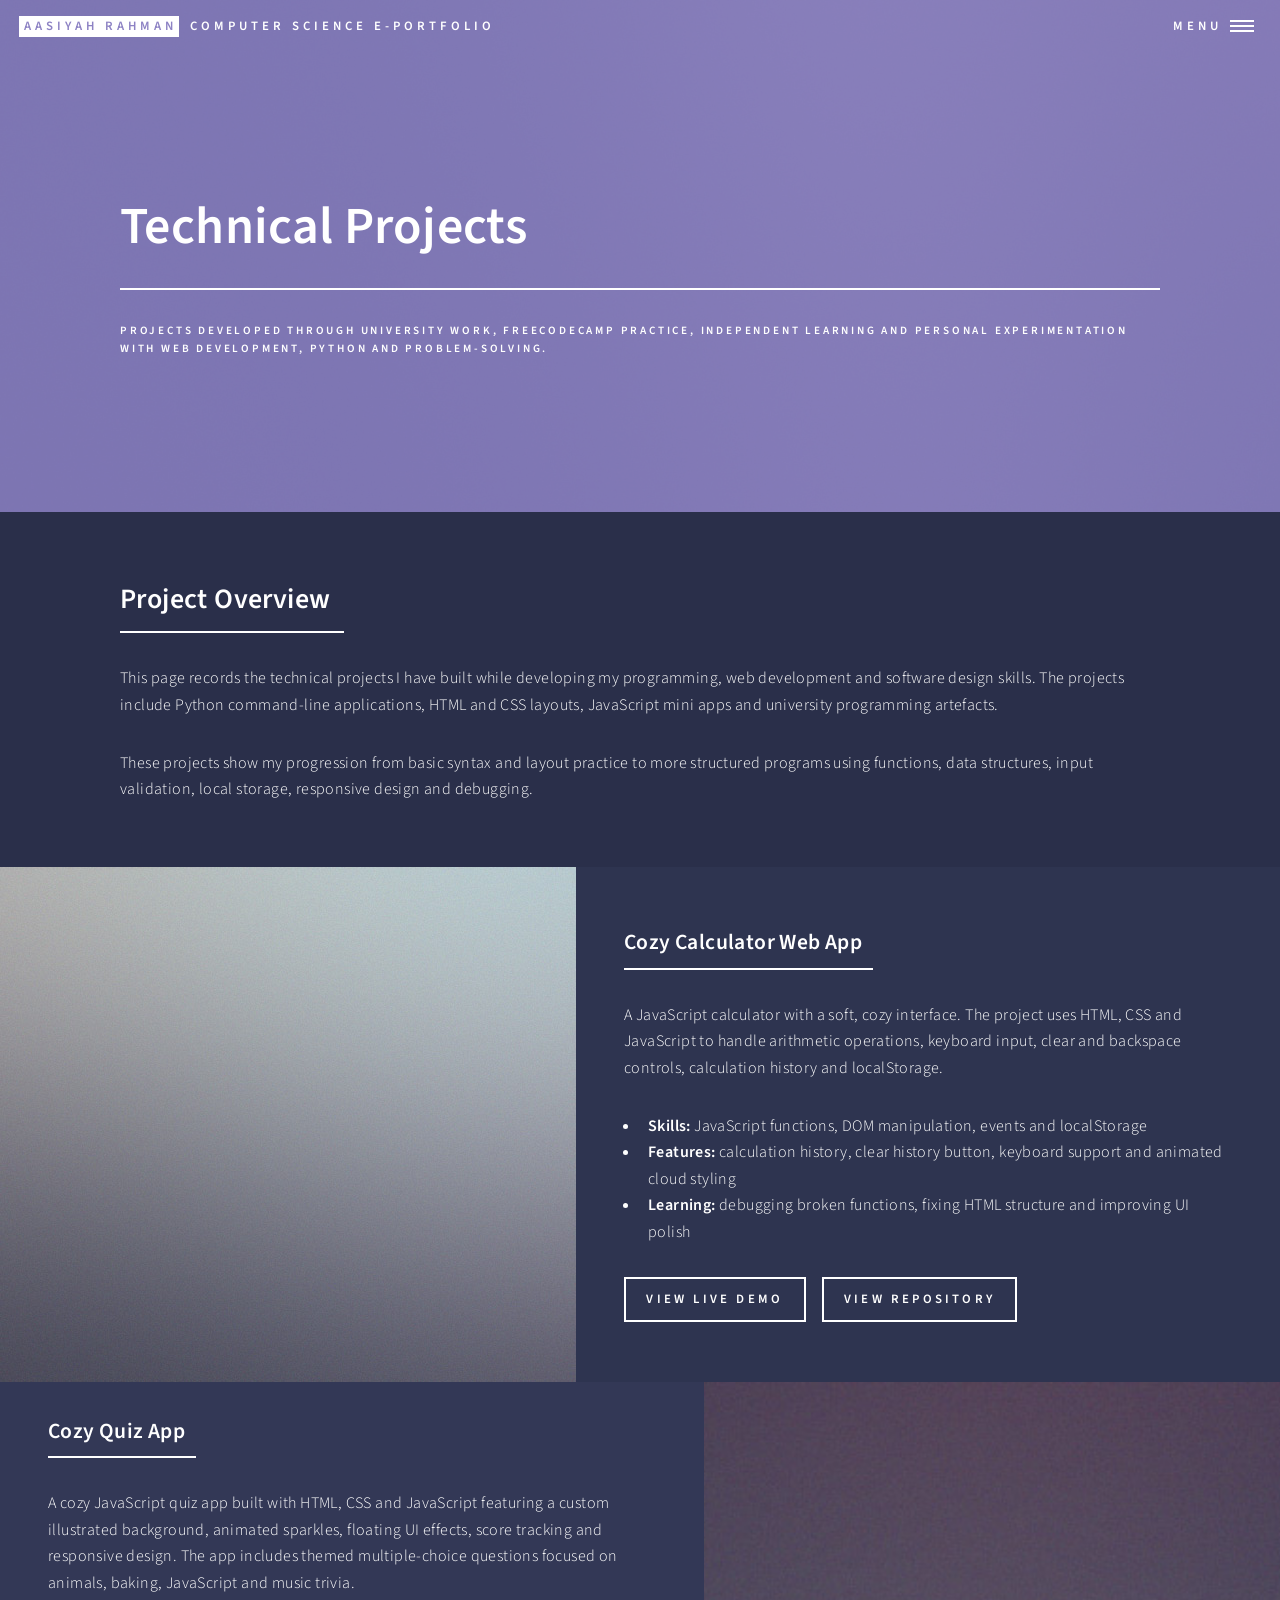
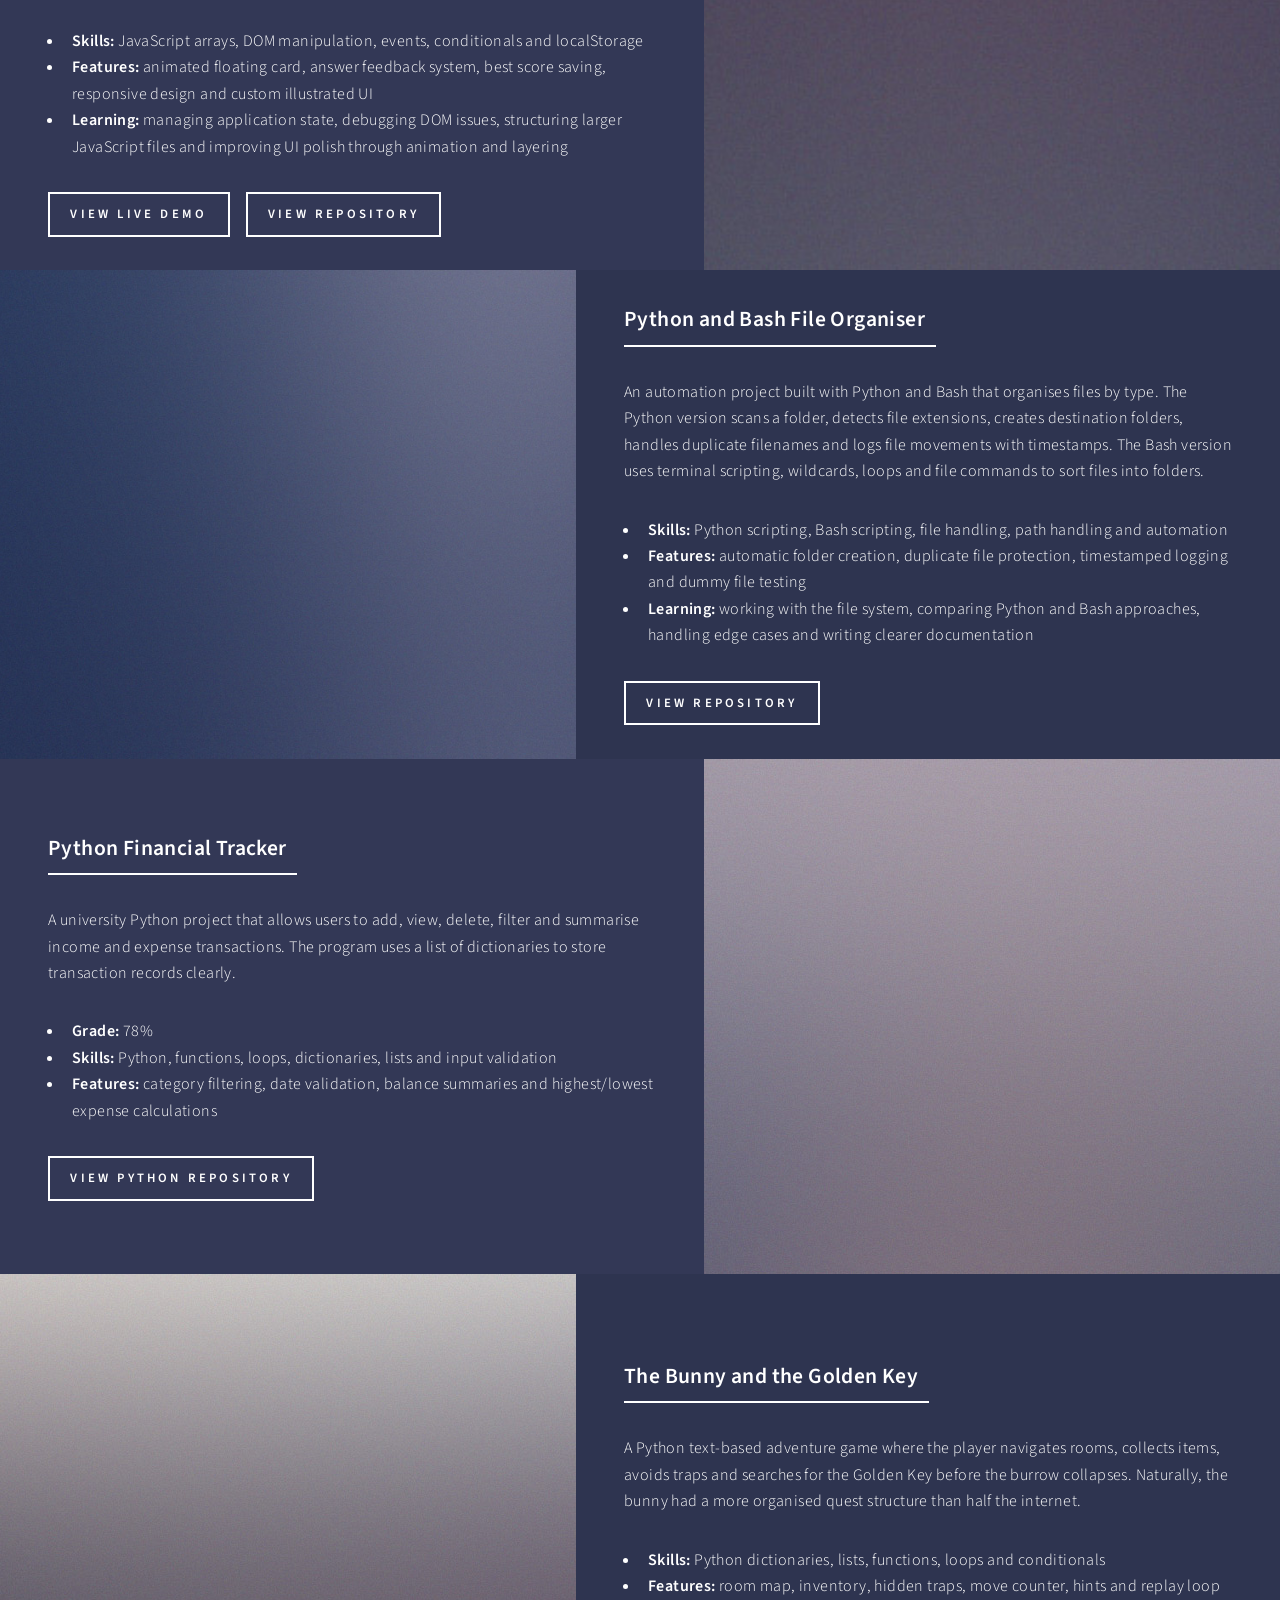
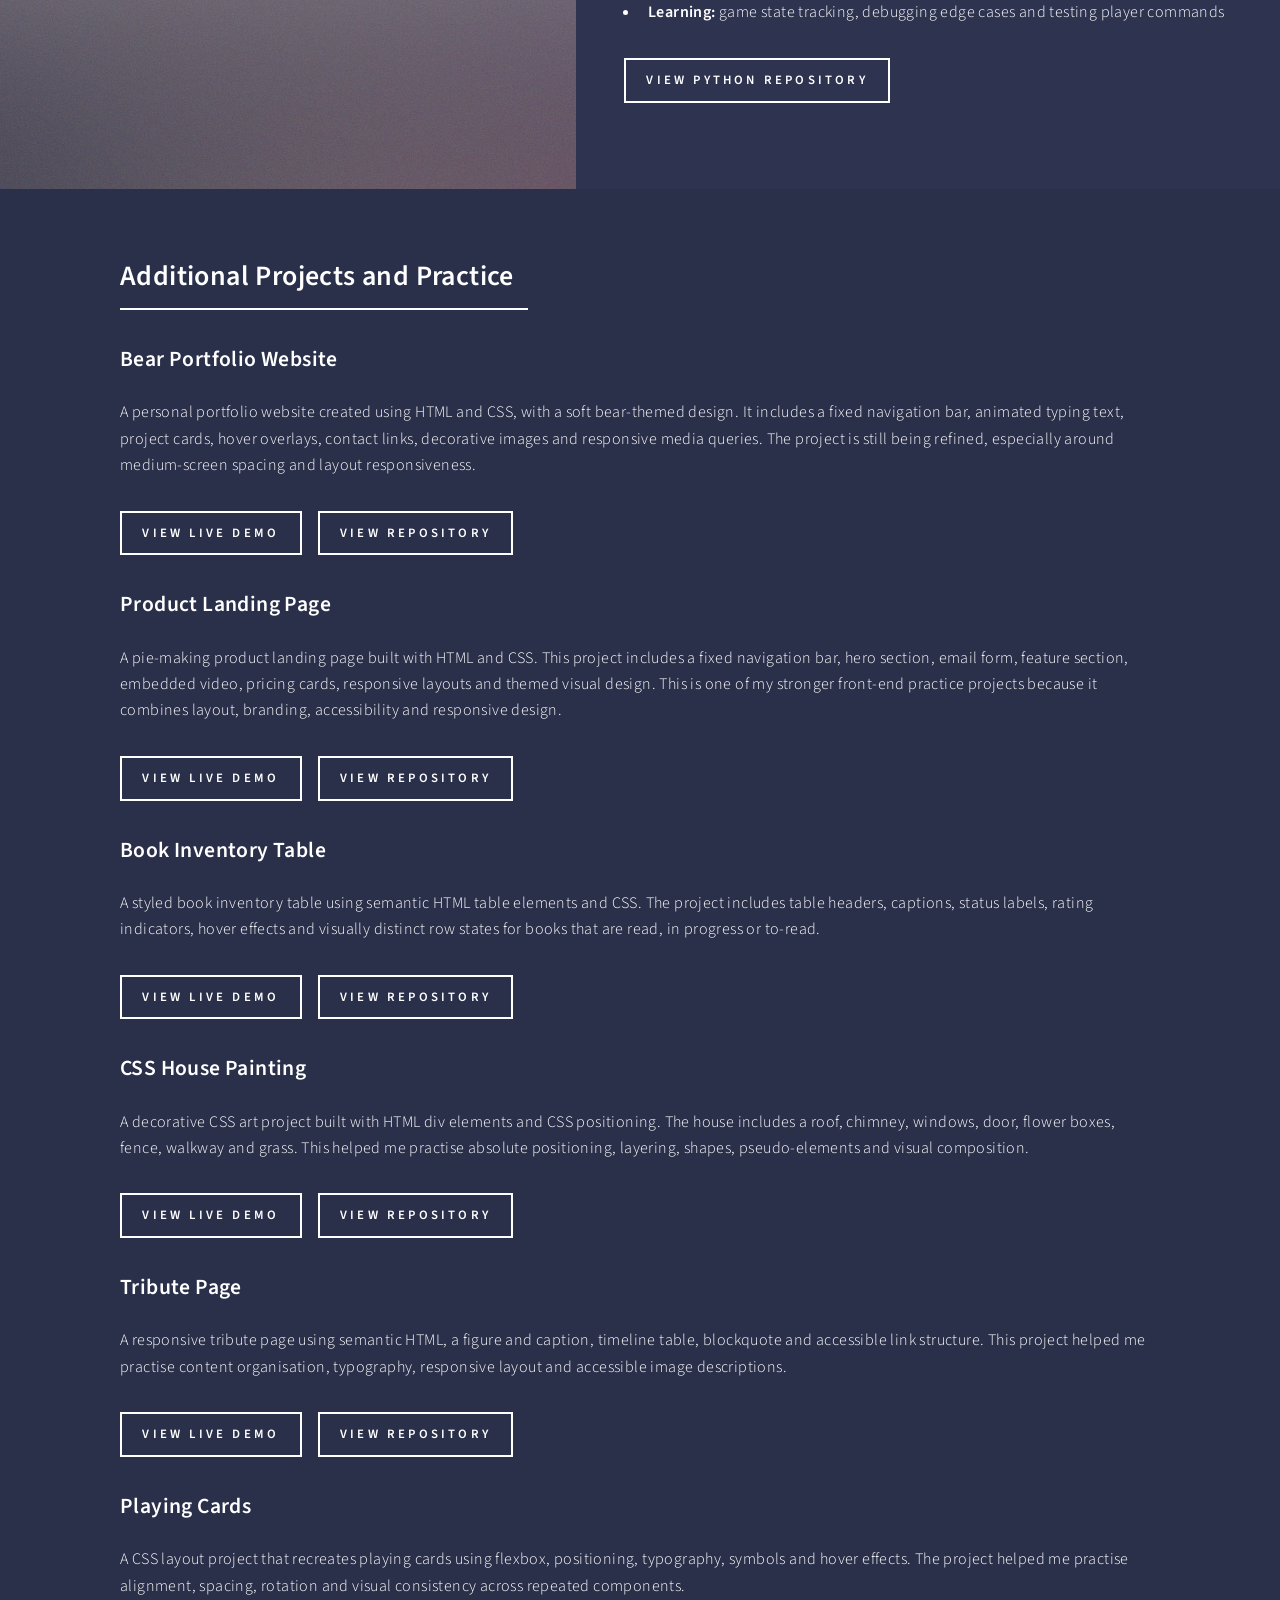
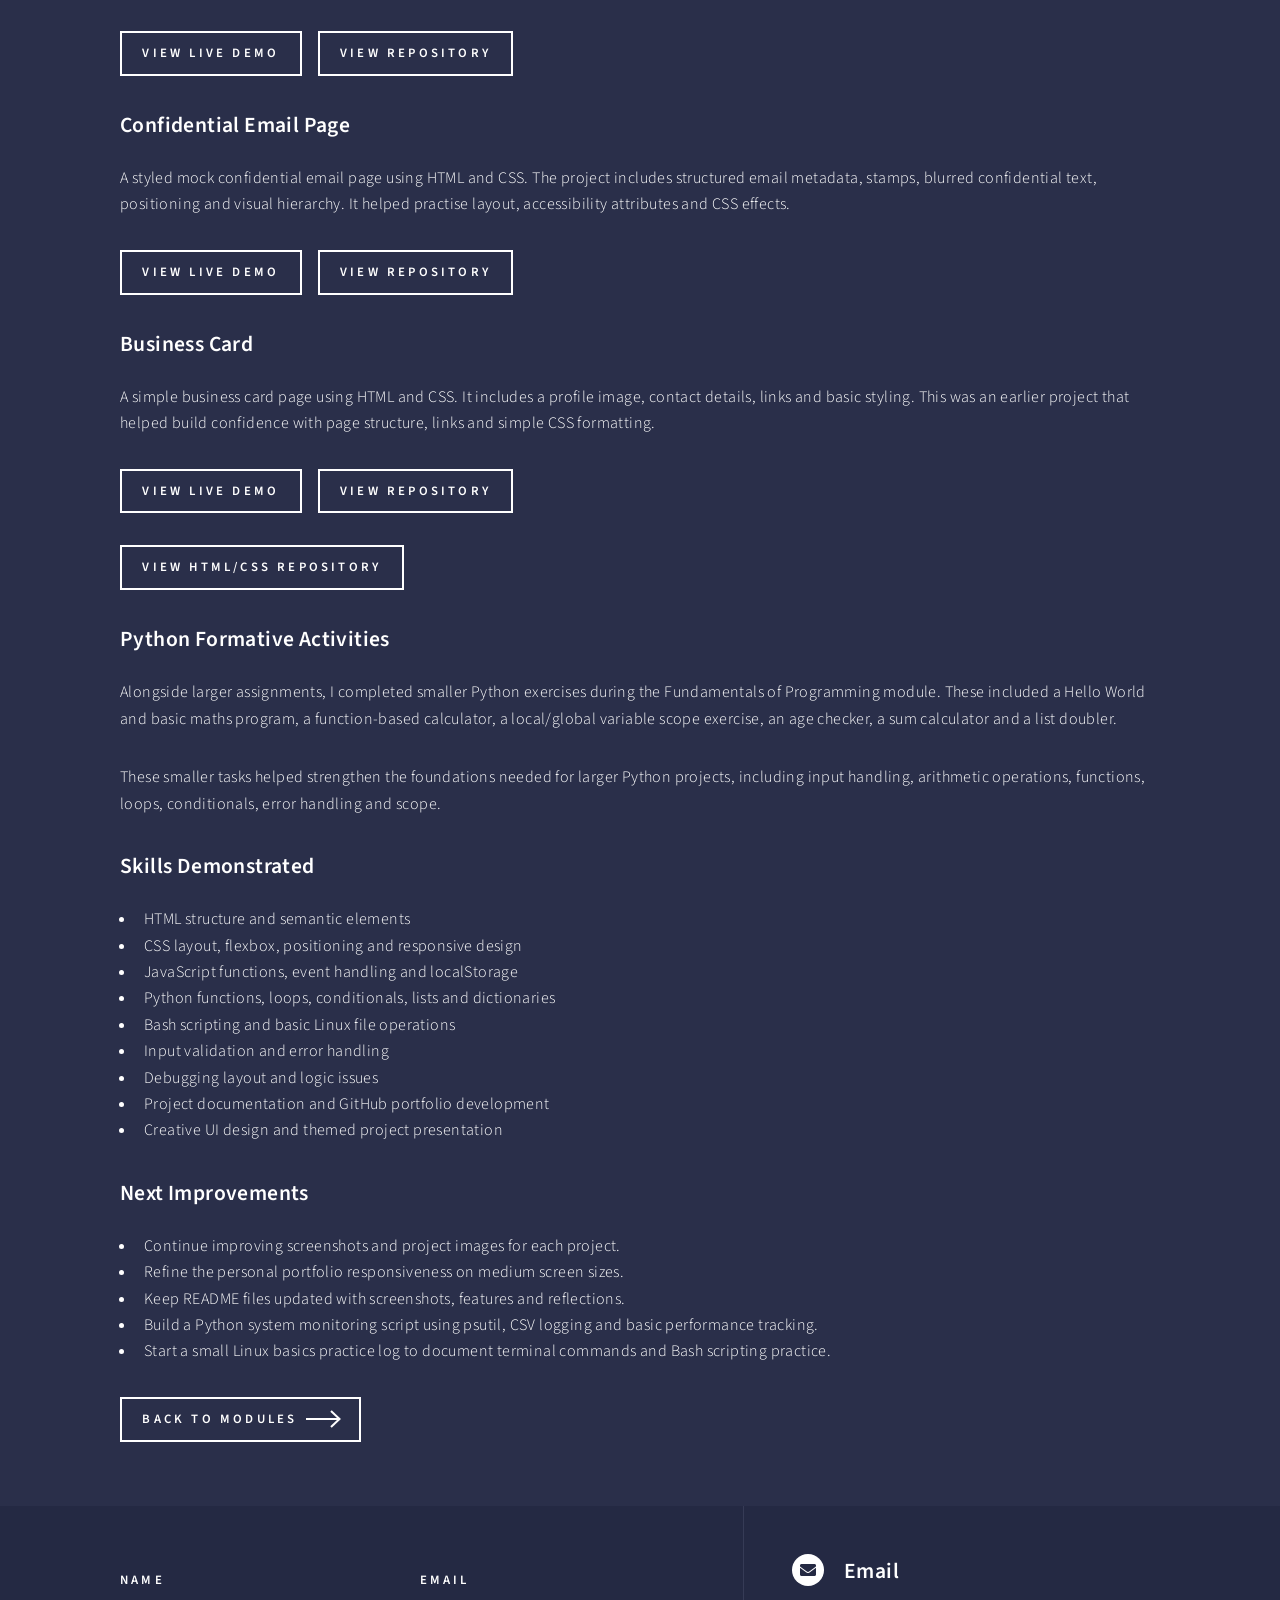
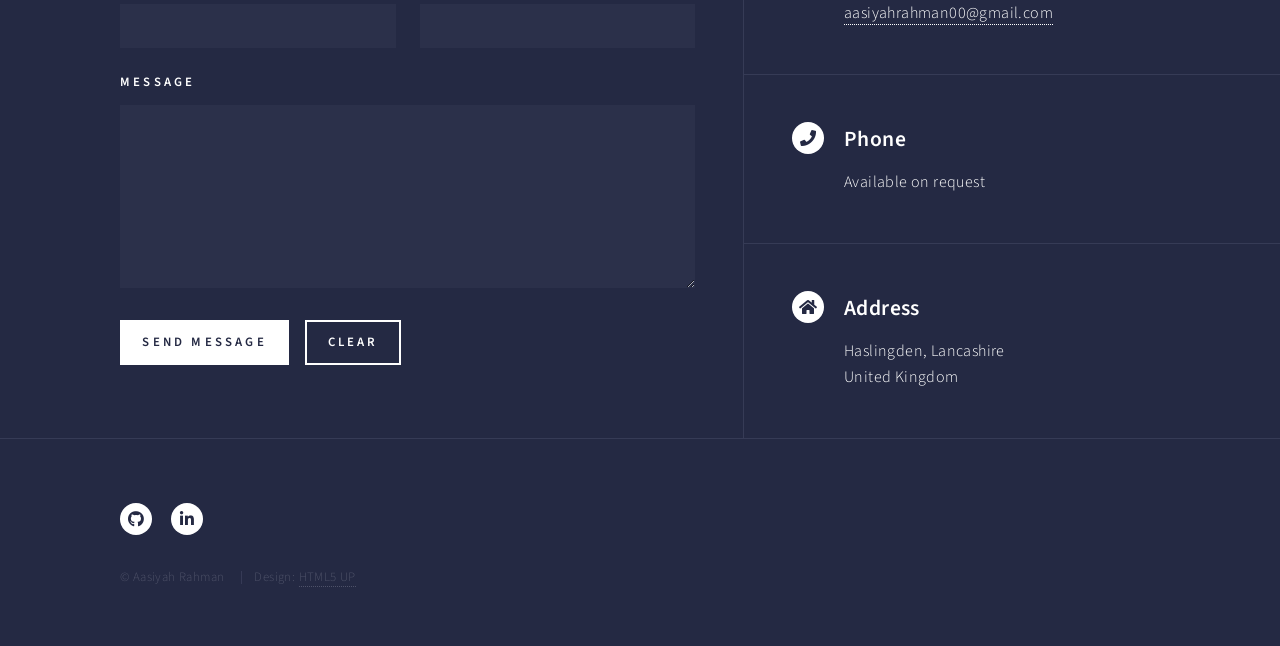
==== commit b5b98ed7: "Fix project spotlight image sizing" ====
--- a/technical-projects.html
+++ b/technical-projects.html
@@ -1,552 +1,578 @@
 <!DOCTYPE HTML>
 <html>
-	<head>
-		<title>Technical Projects | Aasiyah Rahman</title>
-		<meta charset="utf-8" />
-		<meta name="viewport" content="width=device-width, initial-scale=1, user-scalable=no" />
-		<link rel="stylesheet" href="assets/css/main.css" />
-		<noscript><link rel="stylesheet" href="assets/css/noscript.css" /></noscript>
-	</head>
-	<body class="is-preload">
-		<div id="wrapper">
-			<header id="header" class="alt style2">
-				<a href="index.html" class="logo">
-					<strong>Aasiyah Rahman</strong>
-					<span>Computer Science E-Portfolio</span>
-				</a>
-				<nav>
-					<a href="#menu">Menu</a>
-				</nav>
-			</header>
-			<nav id="menu">
-				<ul class="links">
-					<li><a href="index.html">Home</a></li>
-					<li><a href="research-professional-practice.html">Research and Professional Practice</a></li>
-					<li><a href="intro-maths-statistics.html">Introduction to Maths and Statistics</a></li>
-					<li><a href="fundamentals-programming.html">Fundamentals of Programming</a></li>
-					<li><a href="technical-projects.html">Technical Projects</a></li>
-					<li><a href="professional-development.html">Professional Development</a></li>
-				</ul>
+
+<head>
+	<title>Technical Projects | Aasiyah Rahman</title>
+	<meta charset="utf-8" />
+	<meta name="viewport" content="width=device-width, initial-scale=1, user-scalable=no" />
+	<link rel="stylesheet" href="assets/css/main.css" />
+	<noscript>
+		<link rel="stylesheet" href="assets/css/noscript.css" />
+	</noscript>
+</head>
+
+<body class="is-preload">
+	<div id="wrapper">
+		<header id="header" class="alt style2">
+			<a href="index.html" class="logo">
+				<strong>Aasiyah Rahman</strong>
+				<span>Computer Science E-Portfolio</span>
+			</a>
+			<nav>
+				<a href="#menu">Menu</a>
 			</nav>
-			<section id="banner" class="style2">
-				<div class="inner">
-					<span class="image">
-						<img src="images/pic07.jpg" alt="" />
-					</span>
-					<header class="major">
-						<h1>Technical Projects</h1>
-					</header>
-					<div class="content">
-						<p>
-							Projects developed through university work, freeCodeCamp practice,
-							independent learning and personal experimentation with web development,
-							Python and problem-solving.
-						</p>
-					</div>
-				</div>
-			</section>
-			<div id="main">
-				<section id="one">
-					<div class="inner">
-						<header class="major">
-							<h2>Project Overview</h2>
-						</header>
-						<p>
-							This page records the technical projects I have built while developing
-							my programming, web development and software design skills. The projects
-							include Python command-line applications, HTML and CSS layouts, JavaScript
-							mini apps and university programming artefacts.
-						</p>
-						<p>
-							These projects show my progression from basic syntax and layout practice
-							to more structured programs using functions, data structures, input validation,
-							local storage, responsive design and debugging.
-						</p>
-					</div>
-				</section>
-				<section id="two" class="spotlights">
-					<section>
-						<a href="#" class="image">
-							<img src="images/pic08.jpg" alt="" data-position="center center" />
-						</a>
-						<div class="content">
-							<div class="inner">
-								<header class="major">
-									<h3>Cozy Calculator Web App</h3>
-								</header>
-								<p>
-									A JavaScript calculator with a soft, cozy interface. The project uses
-									HTML, CSS and JavaScript to handle arithmetic operations, keyboard input,
-									clear and backspace controls, calculation history and localStorage.
-								</p>
-								<ul>
-									<li><strong>Skills:</strong> JavaScript functions, DOM manipulation, events and localStorage</li>
-									<li><strong>Features:</strong> calculation history, clear history button, keyboard support and animated cloud styling</li>
-									<li><strong>Learning:</strong> debugging broken functions, fixing HTML structure and improving UI polish</li>
-								</ul>
-								<ul class="actions">
-									<li>
-										<a href="https://aasiyahrahman00.github.io/mini-js-apps/cozy-calculator/"
-										class="button"
-										target="_blank">
-										View Live Demo
-									    </a>
-									</li>
-									<li>
-										<a href="https://github.com/aasiyahrahman00/mini-js-apps"
-										class="button"
-										target="_blank">
-										View Repository
-									    </a>
-									</li>
-								</ul>
-					</div>
-				</div>
-			</section>
-
-			<section>
-				<a href="#" class="image">
-					<img src="images/pic11.jpg" alt="" data-position="center center" />
-				</a>
-				
+		</header>
+		<nav id="menu">
+			<ul class="links">
+				<li><a href="index.html">Home</a></li>
+				<li><a href="research-professional-practice.html">Research and Professional Practice</a></li>
+				<li><a href="intro-maths-statistics.html">Introduction to Maths and Statistics</a></li>
+				<li><a href="fundamentals-programming.html">Fundamentals of Programming</a></li>
+				<li><a href="technical-projects.html">Technical Projects</a></li>
+				<li><a href="professional-development.html">Professional Development</a></li>
+			</ul>
+		</nav>
+		<section id="banner" class="style2">
+			<div class="inner">
+				<span class="image">
+					<img src="images/pic07.jpg" alt="" />
+				</span>
+				<header class="major">
+					<h1>Technical Projects</h1>
+				</header>
 				<div class="content">
-					<div class="inner">
-						
-						<header class="major">
-							<h3>Cozy Quiz App</h3>
-						</header>
-						
-						<p>
-							A cozy JavaScript quiz app built with HTML, CSS and JavaScript featuring a custom illustrated background, animated sparkles, floating UI effects, score tracking and responsive design. The app includes themed multiple-choice questions focused on animals, baking, JavaScript and music trivia.</p>
-							
-						<ul>
-							<li><strong>Skills:</strong> JavaScript arrays, DOM manipulation, events, conditionals and localStorage</li>
-							<li><strong>Features:</strong> animated floating card, answer feedback system, best score saving, responsive design and custom illustrated UI</li>
-							<li><strong>Learning:</strong> managing application state, debugging DOM issues, structuring larger JavaScript files and improving UI polish through animation and layering</li>
-						</ul>
-						<ul class="actions">
-							
-							<li>
-								<a href="https://aasiyahrahman00.github.io/mini-js-apps/quiz-app/" class="button" target="_blank">View Live Demo
-					            </a>
-				            </li>
-
-				        <li>
-							<a href="https://github.com/aasiyahrahman00/mini-js-apps" class="button" target="_blank">View Repository
-					        </a>
-						</li>
-					</ul>
-				
+					<p>
+						Projects developed through university work, freeCodeCamp practice,
+						independent learning and personal experimentation with web development,
+						Python and problem-solving.
+					</p>
 				</div>
 			</div>
 		</section>
-		<section>
-			<a href="#" class="image">
-				<img src="images/pic12.jpg" alt="" data-position="center center" />
-			</a>
-			
-			<div class="content">
+		<div id="main">
+			<section id="one">
 				<div class="inner">
 					<header class="major">
-						<h3>Python and Bash File Organiser</h3>
+						<h2>Project Overview</h2>
 					</header>
-					
-					<p> An automation project built with Python and Bash that organises files by type. The Python version scans a folder, detects file extensions, creates destination
-				folders, handles duplicate filenames and logs file movements with timestamps. The Bash version uses terminal scripting, wildcards, loops and file commands to
-				sort files into folders.
-			       </p>
-				   
-				   <ul>
-					<li><strong>Skills:</strong> Python scripting, Bash scripting, file handling, path handling and automation</li>
-					<li><strong>Features:</strong> automatic folder creation, duplicate file protection, timestamped logging and dummy file testing</li>
-				    <li><strong>Learning:</strong> working with the file system, comparing Python and Bash approaches, handling edge cases and writing clearer documentation</li>
-			       </ul>
-				   
-				   <ul class="actions">
+					<p>
+						This page records the technical projects I have built while developing
+						my programming, web development and software design skills. The projects
+						include Python command-line applications, HTML and CSS layouts, JavaScript
+						mini apps and university programming artefacts.
+					</p>
+					<p>
+						These projects show my progression from basic syntax and layout practice
+						to more structured programs using functions, data structures, input validation,
+						local storage, responsive design and debugging.
+					</p>
+				</div>
+			</section>
+			<section id="two" class="spotlights">
+
+				<section>
+					<a href="#" class="image">
+						<img src="images/pic08.jpg" alt="" data-position="center center" />
+					</a>
+
+					<div class="content">
+						<div class="inner">
+							<header class="major">
+								<h3>Cozy Calculator Web App</h3>
+							</header>
+
+							<p>
+								A JavaScript calculator with a soft, cozy interface. The project uses
+								HTML, CSS and JavaScript to handle arithmetic operations, keyboard input,
+								clear and backspace controls, calculation history and localStorage.
+							</p>
+
+							<ul>
+								<li><strong>Skills:</strong> JavaScript functions, DOM manipulation, events and
+									localStorage</li>
+								<li><strong>Features:</strong> calculation history, clear history button, keyboard
+									support and animated cloud styling</li>
+								<li><strong>Learning:</strong> debugging broken functions, fixing HTML structure and
+									improving UI polish</li>
+							</ul>
+
+							<ul class="actions">
+								<li>
+									<a href="https://aasiyahrahman00.github.io/mini-js-apps/cozy-calculator/"
+										class="button" target="_blank">
+										View Live Demo
+									</a>
+								</li>
+								<li>
+									<a href="https://github.com/aasiyahrahman00/mini-js-apps" class="button"
+										target="_blank">
+										View Repository
+									</a>
+								</li>
+							</ul>
+						</div>
+					</div>
+				</section>
+
+				<section>
+					<a href="#" class="image">
+						<img src="images/pic11.jpg" alt="" data-position="center center" />
+					</a>
+
+					<div class="content">
+						<div class="inner">
+							<header class="major">
+								<h3>Cozy Quiz App</h3>
+							</header>
+
+							<p>
+								A cozy JavaScript quiz app built with HTML, CSS and JavaScript featuring
+								a custom illustrated background, animated sparkles, floating UI effects,
+								score tracking and responsive design. The app includes themed multiple-choice
+								questions focused on animals, baking, JavaScript and music trivia.
+							</p>
+
+							<ul>
+								<li><strong>Skills:</strong> JavaScript arrays, DOM manipulation, events, conditionals
+									and localStorage</li>
+								<li><strong>Features:</strong> animated floating card, answer feedback system, best
+									score saving, responsive design and custom illustrated UI</li>
+								<li><strong>Learning:</strong> managing application state, debugging DOM issues,
+									structuring larger JavaScript files and improving UI polish through animation and
+									layering</li>
+							</ul>
+
+							<ul class="actions">
+								<li>
+									<a href="https://aasiyahrahman00.github.io/mini-js-apps/quiz-app/" class="button"
+										target="_blank">
+										View Live Demo
+									</a>
+								</li>
+								<li>
+									<a href="https://github.com/aasiyahrahman00/mini-js-apps" class="button"
+										target="_blank">
+										View Repository
+									</a>
+								</li>
+							</ul>
+						</div>
+					</div>
+				</section>
+
+				<section>
+					<a href="#" class="image">
+						<img src="images/pic07.jpg" alt="" data-position="center center" />
+					</a>
+
+					<div class="content">
+						<div class="inner">
+							<header class="major">
+								<h3>Python and Bash File Organiser</h3>
+							</header>
+
+							<p>
+								An automation project built with Python and Bash that organises files by type.
+								The Python version scans a folder, detects file extensions, creates destination
+								folders, handles duplicate filenames and logs file movements with timestamps.
+								The Bash version uses terminal scripting, wildcards, loops and file commands
+								to sort files into folders.
+							</p>
+
+							<ul>
+								<li><strong>Skills:</strong> Python scripting, Bash scripting, file handling, path
+									handling and automation</li>
+								<li><strong>Features:</strong> automatic folder creation, duplicate file protection,
+									timestamped logging and dummy file testing</li>
+								<li><strong>Learning:</strong> working with the file system, comparing Python and Bash
+									approaches, handling edge cases and writing clearer documentation</li>
+							</ul>
+
+							<ul class="actions">
+								<li>
+									<a href="https://github.com/aasiyahrahman00/python-bash-file-organiser"
+										class="button" target="_blank">
+										View Repository
+									</a>
+								</li>
+							</ul>
+						</div>
+					</div>
+				</section>
+
+				<section>
+					<a href="#" class="image">
+						<img src="images/pic09.jpg" alt="" data-position="top center" />
+					</a>
+
+					<div class="content">
+						<div class="inner">
+							<header class="major">
+								<h3>Python Financial Tracker</h3>
+							</header>
+
+							<p>
+								A university Python project that allows users to add, view, delete,
+								filter and summarise income and expense transactions. The program uses
+								a list of dictionaries to store transaction records clearly.
+							</p>
+
+							<ul>
+								<li><strong>Grade:</strong> 78%</li>
+								<li><strong>Skills:</strong> Python, functions, loops, dictionaries, lists and input
+									validation</li>
+								<li><strong>Features:</strong> category filtering, date validation, balance summaries
+									and highest/lowest expense calculations</li>
+							</ul>
+
+							<ul class="actions">
+								<li>
+									<a href="https://github.com/aasiyahrahman00/fundamentals-of-programming-python-projects"
+										class="button" target="_blank">
+										View Python Repository
+									</a>
+								</li>
+							</ul>
+						</div>
+					</div>
+				</section>
+
+				<section>
+					<a href="#" class="image">
+						<img src="images/pic10.jpg" alt="" data-position="25% 25%" />
+					</a>
+
+					<div class="content">
+						<div class="inner">
+							<header class="major">
+								<h3>The Bunny and the Golden Key</h3>
+							</header>
+
+							<p>
+								A Python text-based adventure game where the player navigates rooms,
+								collects items, avoids traps and searches for the Golden Key before
+								the burrow collapses. Naturally, the bunny had a more organised quest
+								structure than half the internet.
+							</p>
+
+							<ul>
+								<li><strong>Skills:</strong> Python dictionaries, lists, functions, loops and
+									conditionals</li>
+								<li><strong>Features:</strong> room map, inventory, hidden traps, move counter, hints
+									and replay loop</li>
+								<li><strong>Learning:</strong> game state tracking, debugging edge cases and testing
+									player commands</li>
+							</ul>
+
+							<ul class="actions">
+								<li>
+									<a href="https://github.com/aasiyahrahman00/fundamentals-of-programming-python-projects"
+										class="button" target="_blank">
+										View Python Repository
+									</a>
+								</li>
+							</ul>
+						</div>
+					</div>
+				</section>
+
+			</section>
+			<section id="three">
+				<div class="inner">
+					<header class="major">
+						<h2>Additional Projects and Practice</h2>
+					</header>
+					<h3>Bear Portfolio Website</h3>
+					<p>
+						A personal portfolio website created using HTML and CSS, with a soft
+						bear-themed design. It includes a fixed navigation bar, animated typing
+						text, project cards, hover overlays, contact links, decorative images and
+						responsive media queries. The project is still being refined, especially
+						around medium-screen spacing and layout responsiveness.
+					</p>
+					<ul class="actions">
+						<li>
+							<a href="https://aasiyahrahman00.github.io/html-css-practice-projects/personal-portfolio/"
+								class="button" target="_blank">
+								View Live Demo
+							</a>
+						</li>
+						<li>
+							<a href="https://github.com/aasiyahrahman00/html-css-practice-projects" class="button"
+								target="_blank">
+								View Repository</a>
+						</li>
+					</ul>
+					<h3>Product Landing Page</h3>
+					<p>
+						A pie-making product landing page built with HTML and CSS. This project
+						includes a fixed navigation bar, hero section, email form, feature section,
+						embedded video, pricing cards, responsive layouts and themed visual design.
+						This is one of my stronger front-end practice projects because it combines
+						layout, branding, accessibility and responsive design.
+					</p>
+					<ul class="actions">
+						<li>
+							<a href="https://aasiyahrahman00.github.io/html-css-practice-projects/product-landing-page/"
+								class="button" target="_blank">
+								View Live Demo
+							</a>
+						</li>
+						<li>
+							<a href="https://github.com/aasiyahrahman00/html-css-practice-projects" class="button"
+								target="_blank">
+								View Repository</a>
+						</li>
+					</ul>
+					<h3>Book Inventory Table</h3>
+					<p>
+						A styled book inventory table using semantic HTML table elements and CSS.
+						The project includes table headers, captions, status labels, rating indicators,
+						hover effects and visually distinct row states for books that are read,
+						in progress or to-read.
+					</p>
+					<ul class="actions">
+						<li>
+							<a href="https://aasiyahrahman00.github.io/html-css-practice-projects/book-inventory-app/"
+								class="button" target="_blank">
+								View Live Demo
+							</a>
+						</li>
+						<li>
+							<a href="https://github.com/aasiyahrahman00/html-css-practice-projects" class="button"
+								target="_blank">
+								View Repository</a>
+						</li>
+					</ul>
+					<h3>CSS House Painting</h3>
+					<p>
+						A decorative CSS art project built with HTML div elements and CSS positioning.
+						The house includes a roof, chimney, windows, door, flower boxes, fence,
+						walkway and grass. This helped me practise absolute positioning, layering,
+						shapes, pseudo-elements and visual composition.
+					</p>
+					<ul class="actions">
+						<li>
+							<a href="https://aasiyahrahman00.github.io/html-css-practice-projects/css-house/"
+								class="button" target="_blank">
+								View Live Demo
+							</a>
+						</li>
+						<li>
+							<a href="https://github.com/aasiyahrahman00/html-css-practice-projects" class="button"
+								target="_blank">
+								View Repository</a>
+						</li>
+					</ul>
+					<h3>Tribute Page</h3>
+					<p>
+						A responsive tribute page using semantic HTML, a figure and caption,
+						timeline table, blockquote and accessible link structure. This project
+						helped me practise content organisation, typography, responsive layout
+						and accessible image descriptions.
+					</p>
+					<ul class="actions">
+						<li>
+							<a href="https://aasiyahrahman00.github.io/html-css-practice-projects/tribute-page/"
+								class="button" target="_blank">
+								View Live Demo
+							</a>
+						</li>
+						<li>
+							<a href="https://github.com/aasiyahrahman00/html-css-practice-projects" class="button"
+								target="_blank">
+								View Repository</a>
+						</li>
+					</ul>
+					<h3>Playing Cards</h3>
+					<p>
+						A CSS layout project that recreates playing cards using flexbox,
+						positioning, typography, symbols and hover effects. The project helped
+						me practise alignment, spacing, rotation and visual consistency across
+						repeated components.
+					</p>
+					<ul class="actions">
+						<li>
+							<a href="https://aasiyahrahman00.github.io/html-css-practice-projects/playing-cards/"
+								class="button" target="_blank">
+								View Live Demo
+							</a>
+						</li>
+						<li>
+							<a href="https://github.com/aasiyahrahman00/html-css-practice-projects" class="button"
+								target="_blank">
+								View Repository</a>
+						</li>
+					</ul>
+					<h3>Confidential Email Page</h3>
+					<p>
+						A styled mock confidential email page using HTML and CSS. The project
+						includes structured email metadata, stamps, blurred confidential text,
+						positioning and visual hierarchy. It helped practise layout, accessibility
+						attributes and CSS effects.
+					</p>
+
+					<ul class="actions">
+						<li>
+							<a href="https://aasiyahrahman00.github.io/html-css-practice-projects/confidential-email/"
+								class="button" target="_blank">
+								View Live Demo
+							</a>
+						</li>
+						<li>
+							<a href="https://github.com/aasiyahrahman00/html-css-practice-projects" class="button"
+								target="_blank">
+								View Repository</a>
+						</li>
+					</ul>
+					<h3>Business Card</h3>
+					<p>
+						A simple business card page using HTML and CSS. It includes a profile image,
+						contact details, links and basic styling. This was an earlier project that
+						helped build confidence with page structure, links and simple CSS formatting.
+					</p>
+					<ul class="actions">
+						<li>
+							<a href="https://aasiyahrahman00.github.io/html-css-practice-projects/business-card/"
+								class="button" target="_blank">
+								View Live Demo
+							</a>
+						</li>
+						<li>
+							<a href="https://github.com/aasiyahrahman00/html-css-practice-projects" class="button"
+								target="_blank">
+								View Repository</a>
+						</li>
+					</ul>
+					<ul class="actions">
+						<li>
+							<a href="https://github.com/aasiyahrahman00/html-css-practice-projects" class="button"
+								target="_blank">
+								View HTML/CSS Repository
+							</a>
+						</li>
+					</ul>
+					<h3>Python Formative Activities</h3>
+					<p>
+						Alongside larger assignments, I completed smaller Python exercises during
+						the Fundamentals of Programming module. These included a Hello World and
+						basic maths program, a function-based calculator, a local/global variable
+						scope exercise, an age checker, a sum calculator and a list doubler.
+					</p>
+					<p>
+						These smaller tasks helped strengthen the foundations needed for larger
+						Python projects, including input handling, arithmetic operations, functions,
+						loops, conditionals, error handling and scope.
+					</p>
+					<h3>Skills Demonstrated</h3>
+					<ul>
+						<li>HTML structure and semantic elements</li>
+						<li>CSS layout, flexbox, positioning and responsive design</li>
+						<li>JavaScript functions, event handling and localStorage</li>
+						<li>Python functions, loops, conditionals, lists and dictionaries</li>
+						<li>Bash scripting and basic Linux file operations</li>
+						<li>Input validation and error handling</li>
+						<li>Debugging layout and logic issues</li>
+						<li>Project documentation and GitHub portfolio development</li>
+						<li>Creative UI design and themed project presentation</li>
+					</ul>
+					<h3>Next Improvements</h3>
+					<ul>
+						<li>Continue improving screenshots and project images for each project.</li>
+						<li>Refine the personal portfolio responsiveness on medium screen sizes.</li>
+						<li>Keep README files updated with screenshots, features and reflections.</li>
+						<li>Build a Python system monitoring script using psutil, CSV logging and basic performance
+							tracking.</li>
+						<li>Start a small Linux basics practice log to document terminal commands and Bash scripting
+							practice.</li>
+					</ul>
+					<ul class="actions">
+						<li><a href="index.html#one" class="button next">Back to Modules</a></li>
+					</ul>
+				</div>
+			</section>
+		</div>
+		<section id="contact">
+			<div class="inner">
+				<section>
+					<form method="post" action="#">
+						<div class="fields">
+							<div class="field half">
+								<label for="name">Name</label>
+								<input type="text" name="name" id="name" />
+							</div>
+							<div class="field half">
+								<label for="email">Email</label>
+								<input type="text" name="email" id="email" />
+							</div>
+							<div class="field">
+								<label for="message">Message</label>
+								<textarea name="message" id="message" rows="6"></textarea>
+							</div>
+						</div>
+						<ul class="actions">
+							<li><input type="submit" value="Send Message" class="primary" /></li>
+							<li><input type="reset" value="Clear" /></li>
+						</ul>
+					</form>
+				</section>
+				<section class="split">
+					<section>
+						<div class="contact-method">
+							<span class="icon solid alt fa-envelope"></span>
+							<h3>Email</h3>
+							<a href="mailto:aasiyahrahman00@gmail.com">aasiyahrahman00@gmail.com</a>
+						</div>
+					</section>
+					<section>
+						<div class="contact-method">
+							<span class="icon solid alt fa-phone"></span>
+							<h3>Phone</h3>
+							<span>Available on request</span>
+						</div>
+					</section>
+					<section>
+						<div class="contact-method">
+							<span class="icon solid alt fa-home"></span>
+							<h3>Address</h3>
+							<span>
+								Haslingden, Lancashire<br />
+								United Kingdom
+							</span>
+						</div>
+					</section>
+				</section>
+			</div>
+		</section>
+		<footer id="footer">
+			<div class="inner">
+				<ul class="icons">
 					<li>
-						<a href="https://github.com/aasiyahrahman00/python-bash-file-organiser"
-						target="_blank">
-						View Repository
-					    </a>
-				    </li>
+						<a href="https://github.com/aasiyahrahman00" class="icon brands alt fa-github">
+							<span class="label">GitHub</span>
+						</a>
+					</li>
+					<li>
+						<a href="https://www.linkedin.com/in/aasiyah-rahman-aa9a262a6"
+							class="icon brands alt fa-linkedin-in">
+							<span class="label">LinkedIn</span>
+						</a>
+					</li>
+				</ul>
+				<ul class="copyright">
+					<li>&copy; Aasiyah Rahman</li>
+					<li>Design: <a href="https://html5up.net">HTML5 UP</a></li>
 				</ul>
 			</div>
-		</div>
-	</section>
-
-			<section>
-						<a href="#" class="image">
-							<img src="images/pic09.jpg" alt="" data-position="top center" />
-						</a>
-						<div class="content">
-							<div class="inner">
-								<header class="major">
-									<h3>Python Financial Tracker</h3>
-								</header>
-								<p>
-									A university Python project that allows users to add, view, delete,
-									filter and summarise income and expense transactions. The program uses
-									a list of dictionaries to store transaction records clearly.
-								</p>
-								<ul>
-									<li><strong>Grade:</strong> 78%</li>
-									<li><strong>Skills:</strong> Python, functions, loops, dictionaries, lists and input validation</li>
-									<li><strong>Features:</strong> category filtering, date validation, balance summaries and highest/lowest expense calculations</li>
-								</ul>
-								<ul class="actions">
-									<li>
-										<a href="https://github.com/aasiyahrahman00/fundamentals-of-programming-python-projects"
-										   class="button"
-										   target="_blank">
-											View Python Repository
-										</a>
-									</li>
-								</ul>
-							</div>
-						</div>
-					</section>
-					<section>
-						<a href="#" class="image">
-							<img src="images/pic10.jpg" alt="" data-position="25% 25%" />
-						</a>
-						<div class="content">
-							<div class="inner">
-								<header class="major">
-									<h3>The Bunny and the Golden Key</h3>
-								</header>
-								<p>
-									A Python text-based adventure game where the player navigates rooms,
-									collects items, avoids traps and searches for the Golden Key before
-									the burrow collapses. Naturally, the bunny had a more organised quest
-									structure than half the internet.
-								</p>
-								<ul>
-									<li><strong>Skills:</strong> Python dictionaries, lists, functions, loops and conditionals</li>
-									<li><strong>Features:</strong> room map, inventory, hidden traps, move counter, hints and replay loop</li>
-									<li><strong>Learning:</strong> game state tracking, debugging edge cases and testing player commands</li>
-								</ul>
-								<ul class="actions">
-									<li>
-										<a href="https://github.com/aasiyahrahman00/fundamentals-of-programming-python-projects"
-										   class="button"
-										   target="_blank">
-											View Python Repository
-										</a>
-									</li>
-								</ul>
-							</div>
-						</div>
-					</section>
-				</section>
-				<section id="three">
-					<div class="inner">
-						<header class="major">
-							<h2>Additional Projects and Practice</h2>
-						</header>
-						<h3>Bear Portfolio Website</h3>
-						<p>
-							A personal portfolio website created using HTML and CSS, with a soft
-							bear-themed design. It includes a fixed navigation bar, animated typing
-							text, project cards, hover overlays, contact links, decorative images and
-							responsive media queries. The project is still being refined, especially
-							around medium-screen spacing and layout responsiveness.
-						</p>
-						<ul class="actions">
-							<li>
-								<a href="https://aasiyahrahman00.github.io/html-css-practice-projects/personal-portfolio/"
-								class="button"
-								target="_blank">
-								View Live Demo
-							</a>
-						</li>
-						<li>
-							<a href="https://github.com/aasiyahrahman00/html-css-practice-projects"
-							class="button"
-							target="_blank">
-							View Repository</a>
-						</li>
-					</ul>
-						<h3>Product Landing Page</h3>
-						<p>
-							A pie-making product landing page built with HTML and CSS. This project
-							includes a fixed navigation bar, hero section, email form, feature section,
-							embedded video, pricing cards, responsive layouts and themed visual design.
-							This is one of my stronger front-end practice projects because it combines
-							layout, branding, accessibility and responsive design.
-						</p>
-						<ul class="actions">
-							<li>
-								<a href="https://aasiyahrahman00.github.io/html-css-practice-projects/product-landing-page/"
-								class="button"
-								target="_blank">
-								View Live Demo
-							</a>
-						</li>
-						<li>
-							<a href="https://github.com/aasiyahrahman00/html-css-practice-projects"
-							class="button"
-							target="_blank">
-							View Repository</a>
-						</li>
-					</ul>
-						<h3>Book Inventory Table</h3>
-						<p>
-							A styled book inventory table using semantic HTML table elements and CSS.
-							The project includes table headers, captions, status labels, rating indicators,
-							hover effects and visually distinct row states for books that are read,
-							in progress or to-read.
-						</p>
-						<ul class="actions">
-							<li>
-								<a href="https://aasiyahrahman00.github.io/html-css-practice-projects/book-inventory-app/"
-								class="button"
-								target="_blank">
-								View Live Demo
-							</a>
-						</li>
-						<li>
-							<a href="https://github.com/aasiyahrahman00/html-css-practice-projects"
-							class="button"
-							target="_blank">
-							View Repository</a>
-						</li>
-					</ul>
-						<h3>CSS House Painting</h3>
-						<p>
-							A decorative CSS art project built with HTML div elements and CSS positioning.
-							The house includes a roof, chimney, windows, door, flower boxes, fence,
-							walkway and grass. This helped me practise absolute positioning, layering,
-							shapes, pseudo-elements and visual composition.
-						</p>
-						<ul class="actions">
-							<li>
-								<a href="https://aasiyahrahman00.github.io/html-css-practice-projects/css-house/"
-								class="button"
-								target="_blank">
-								View Live Demo
-							</a>
-						</li>
-						<li>
-							<a href="https://github.com/aasiyahrahman00/html-css-practice-projects"
-							class="button"
-							target="_blank">
-							View Repository</a>
-						</li>
-					</ul>
-						<h3>Tribute Page</h3>
-						<p>
-							A responsive tribute page using semantic HTML, a figure and caption,
-							timeline table, blockquote and accessible link structure. This project
-							helped me practise content organisation, typography, responsive layout
-							and accessible image descriptions.
-						</p>
-						<ul class="actions">
-							<li>
-								<a href="https://aasiyahrahman00.github.io/html-css-practice-projects/tribute-page/"
-								class="button"
-								target="_blank">
-								View Live Demo
-							</a>
-						</li>
-						<li>
-							<a href="https://github.com/aasiyahrahman00/html-css-practice-projects"
-							class="button"
-							target="_blank">
-							View Repository</a>
-						</li>
-					</ul>
-						<h3>Playing Cards</h3>
-						<p>
-							A CSS layout project that recreates playing cards using flexbox,
-							positioning, typography, symbols and hover effects. The project helped
-							me practise alignment, spacing, rotation and visual consistency across
-							repeated components.
-						</p>
-						<ul class="actions">
-							<li>
-								<a href="https://aasiyahrahman00.github.io/html-css-practice-projects/playing-cards/"
-								class="button"
-								target="_blank">
-								View Live Demo
-							</a>
-						</li>
-						<li>
-							<a href="https://github.com/aasiyahrahman00/html-css-practice-projects"
-							class="button"
-							target="_blank">
-							View Repository</a>
-						</li>
-					</ul>
-						<h3>Confidential Email Page</h3>
-						<p>
-							A styled mock confidential email page using HTML and CSS. The project
-							includes structured email metadata, stamps, blurred confidential text,
-							positioning and visual hierarchy. It helped practise layout, accessibility
-							attributes and CSS effects.
-						</p>
-					
-						<ul class="actions">
-							<li>
-								<a href="https://aasiyahrahman00.github.io/html-css-practice-projects/confidential-email/"
-								class="button"
-								target="_blank">
-								View Live Demo
-							</a>
-						</li>
-						<li>
-							<a href="https://github.com/aasiyahrahman00/html-css-practice-projects"
-							class="button"
-							target="_blank">
-							View Repository</a>
-						</li>
-					</ul>
-						<h3>Business Card</h3>
-						<p>
-							A simple business card page using HTML and CSS. It includes a profile image,
-							contact details, links and basic styling. This was an earlier project that
-							helped build confidence with page structure, links and simple CSS formatting.
-						</p>
-						<ul class="actions">
-							<li>
-								<a href="https://aasiyahrahman00.github.io/html-css-practice-projects/business-card/"
-								class="button"
-								target="_blank">
-								View Live Demo
-							</a>
-						</li>
-						<li>
-							<a href="https://github.com/aasiyahrahman00/html-css-practice-projects"
-							class="button"
-							target="_blank">
-							View Repository</a>
-						</li>
-					</ul>
-						<ul class="actions">
-							<li>
-								<a href="https://github.com/aasiyahrahman00/html-css-practice-projects"
-								   class="button"
-								   target="_blank">
-									View HTML/CSS Repository
-								</a>
-							</li>
-						</ul>
-						<h3>Python Formative Activities</h3>
-						<p>
-							Alongside larger assignments, I completed smaller Python exercises during
-							the Fundamentals of Programming module. These included a Hello World and
-							basic maths program, a function-based calculator, a local/global variable
-							scope exercise, an age checker, a sum calculator and a list doubler.
-						</p>
-						<p>
-							These smaller tasks helped strengthen the foundations needed for larger
-							Python projects, including input handling, arithmetic operations, functions,
-							loops, conditionals, error handling and scope.
-						</p>
-						<h3>Skills Demonstrated</h3>
-						<ul>
-							<li>HTML structure and semantic elements</li>
-							<li>CSS layout, flexbox, positioning and responsive design</li>
-							<li>JavaScript functions, event handling and localStorage</li>
-							<li>Python functions, loops, conditionals, lists and dictionaries</li>
-							<li>Bash scripting and basic Linux file operations</li>
-							<li>Input validation and error handling</li>
-							<li>Debugging layout and logic issues</li>
-							<li>Project documentation and GitHub portfolio development</li>
-							<li>Creative UI design and themed project presentation</li>
-						</ul>
-						<h3>Next Improvements</h3>
-						<ul>
-							<li>Continue improving screenshots and project images for each project.</li>
-							<li>Refine the personal portfolio responsiveness on medium screen sizes.</li>
-							<li>Keep README files updated with screenshots, features and reflections.</li>
-							<li>Build a Python system monitoring script using psutil, CSV logging and basic performance tracking.</li>
-							<li>Start a small Linux basics practice log to document terminal commands and Bash scripting practice.</li>
-						</ul>
-						<ul class="actions">
-							<li><a href="index.html#one" class="button next">Back to Modules</a></li>
-						</ul>
-					</div>
-				</section>
-			</div>
-			<section id="contact">
-				<div class="inner">
-					<section>
-						<form method="post" action="#">
-							<div class="fields">
-								<div class="field half">
-									<label for="name">Name</label>
-									<input type="text" name="name" id="name" />
-								</div>
-								<div class="field half">
-									<label for="email">Email</label>
-									<input type="text" name="email" id="email" />
-								</div>
-								<div class="field">
-									<label for="message">Message</label>
-									<textarea name="message" id="message" rows="6"></textarea>
-								</div>
-							</div>
-							<ul class="actions">
-								<li><input type="submit" value="Send Message" class="primary" /></li>
-								<li><input type="reset" value="Clear" /></li>
-							</ul>
-						</form>
-					</section>
-					<section class="split">
-						<section>
-							<div class="contact-method">
-								<span class="icon solid alt fa-envelope"></span>
-								<h3>Email</h3>
-								<a href="mailto:aasiyahrahman00@gmail.com">aasiyahrahman00@gmail.com</a>
-							</div>
-						</section>
-						<section>
-							<div class="contact-method">
-								<span class="icon solid alt fa-phone"></span>
-								<h3>Phone</h3>
-								<span>Available on request</span>
-							</div>
-						</section>
-						<section>
-							<div class="contact-method">
-								<span class="icon solid alt fa-home"></span>
-								<h3>Address</h3>
-								<span>
-									Haslingden, Lancashire<br />
-									United Kingdom
-								</span>
-							</div>
-						</section>
-					</section>
-				</div>
-			</section>
-			<footer id="footer">
-				<div class="inner">
-					<ul class="icons">
-						<li>
-							<a href="https://github.com/aasiyahrahman00" class="icon brands alt fa-github">
-								<span class="label">GitHub</span>
-							</a>
-						</li>
-						<li>
-							<a href="https://www.linkedin.com/in/aasiyah-rahman-aa9a262a6" class="icon brands alt fa-linkedin-in">
-								<span class="label">LinkedIn</span>
-							</a>
-						</li>
-					</ul>
-					<ul class="copyright">
-						<li>&copy; Aasiyah Rahman</li>
-						<li>Design: <a href="https://html5up.net">HTML5 UP</a></li>
-					</ul>
-				</div>
-			</footer>
-		</div>
-		<script src="assets/js/jquery.min.js"></script>
-		<script src="assets/js/jquery.scrolly.min.js"></script>
-		<script src="assets/js/jquery.scrollex.min.js"></script>
-		<script src="assets/js/browser.min.js"></script>
-		<script src="assets/js/breakpoints.min.js"></script>
-		<script src="assets/js/util.js"></script>
-		<script src="assets/js/main.js"></script>
-	</body>
+		</footer>
+	</div>
+	<script src="assets/js/jquery.min.js"></script>
+	<script src="assets/js/jquery.scrolly.min.js"></script>
+	<script src="assets/js/jquery.scrollex.min.js"></script>
+	<script src="assets/js/browser.min.js"></script>
+	<script src="assets/js/breakpoints.min.js"></script>
+	<script src="assets/js/util.js"></script>
+	<script src="assets/js/main.js"></script>
+</body>
+
 </html>
--- a/assets/css/main.css
+++ b/assets/css/main.css
@@ -1,10 +1,10 @@
 @import url(fontawesome-all.min.css);
 @import url("https://fonts.googleapis.com/css?family=Source+Sans+Pro:300,300italic,600,600italic");
 
-/*
-	Forty by HTML5 UP
-	html5up.net | @ajlkn
-	Free for personal and commercial use under the CCA 3.0 license (html5up.net/license)
+/*
+	Forty by HTML5 UP
+	html5up.net | @ajlkn
+	Free for personal and commercial use under the CCA 3.0 license (html5up.net/license)
 */
 
 html, body, div, span, applet, object,
@@ -3949,4 +3949,20 @@
 			transform: none;
 			opacity: 1;
 			visibility: visible;
-		}+		}
+
+/* Fix project spotlight images */
+.spotlights > section > .image {
+	display: block;
+	position: relative;
+	overflow: hidden;
+	min-height: 22rem;
+}
+
+.spotlights > section > .image img {
+	width: 100%;
+	height: 100%;
+	object-fit: cover;
+	object-position: center;
+	display: block;
+}
